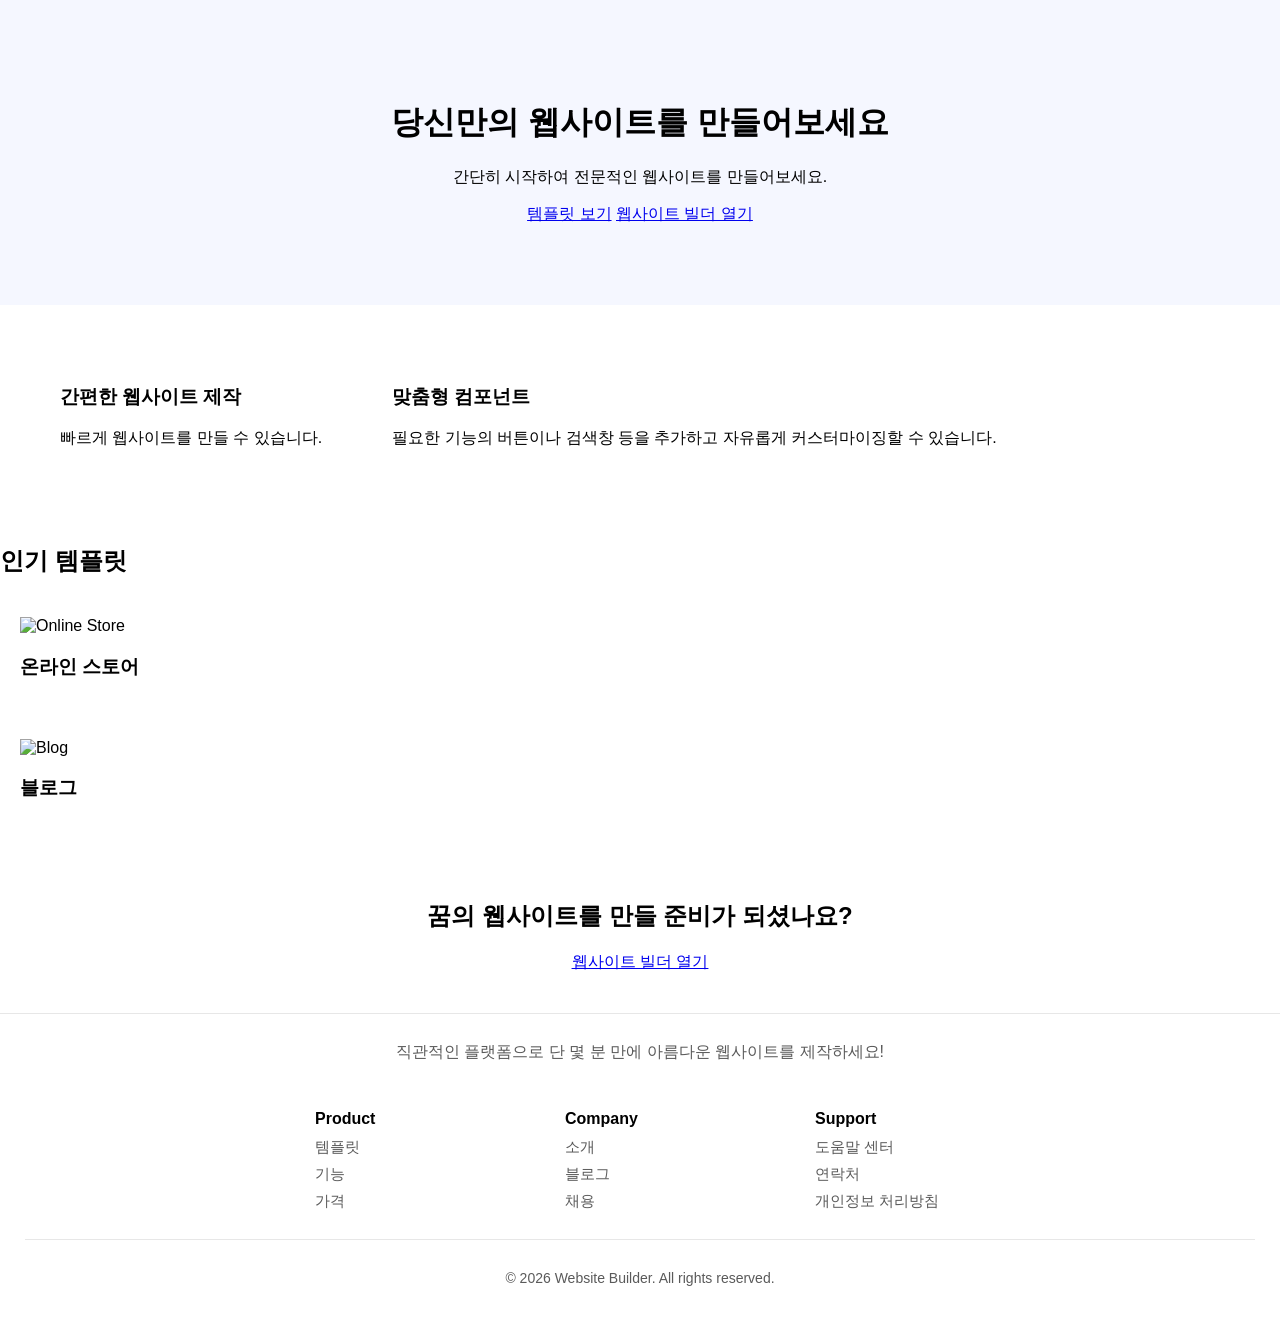
==== index.html @ 7fb0e92f "Update: Footer(html, css)" ====
<!DOCTYPE html>
<html lang="ko">
<head>
    <meta charset="UTF-8">
    <meta name="viewport" content="width=device-width, initial-scale=1.0">
    <title>Website Builder</title>
    <link rel="stylesheet" href="css/style.css">
</head>

<body>
    <header>
        <h1 class="title">당신만의 웹사이트를 만들어보세요</h1> 
        <p>간단히 시작하여 전문적인 웹사이트를 만들어보세요.</p>
    
        <a href="templates.html">템플릿 보기</a>
        <a href="builder.html">웹사이트 빌더 열기</a>
    </header>

    <section class="features">

        <div class="feature">
            <h3>간편한 웹사이트 제작</h3>
            <p>빠르게 웹사이트를 만들 수 있습니다.</p>
        </div>

        <div class="feature">
            <h3>맞춤형 컴포넌트</h3>
            <p>필요한 기능의 버튼이나 검색창 등을 추가하고 자유롭게 커스터마이징할 수 있습니다.</p>
        </div>

    </section>

    <section class="templates">
        <h2>인기 템플릿</h2>

        <div class="template">
            <img src="images/store.jpg" alt="Online Store">
            <h3>온라인 스토어</h3>
        </div>

        <div class="template">
            <img src="images/blog.jpg" alt="Blog">
            <h3>블로그</h3>
        </div>

    </section>
  
    <section class="call-to-action">
        <h2>꿈의 웹사이트를 만들 준비가 되셨나요?</h2>
        <p></p>
        <a href="builder.html" class="btn">웹사이트 빌더 열기</a>
    </section>

    <hr class="footer-separator">
    <footer class="footer">
        <p class="footer-text">직관적인 플랫폼으로 단 몇 분 만에 아름다운 웹사이트를 제작하세요!</p> 
        
        <div class="footer-columns">
            <section class="footer-info">
                <h3 class="footer-title">Product</h3>
                <ul class="footer-list">
                    <li><a href="#">템플릿</a></li>
                    <li><a href="#">기능</a></li>
                    <li><a href="#">가격</a></li>
                </ul>
            </section>

            <section class="footer-info">
                <h3 class="footer-title">Company</h3>
                <ul class="footer-list">
                    <li><a href="#">소개</a></li>
                    <li><a href="#">블로그</a></li>
                    <li><a href="#">채용</a></li>
                </ul>
            </section>

            <section class="footer-info">
                <h3 class="footer-title">Support</h3>
                <ul class="footer-list">
                    <li><a href="#">도움말 센터</a></li>
                    <li><a href="#">연락처</a></li>
                    <li><a href="#">개인정보 처리방침</a></li>
                </ul>
            </section>
        </div>

        <hr>
        <p class="footer-logo">&copy; 2026 Website Builder. All rights reserved.</p>
    </footer>

</body>

</html>
---- css/style.css ----
body{
    font-family: Arial, Helvetica, sans-serif;
    margin: 0;
}

header{
    text-align: center;
    padding: 80px;
    background: #f5f7ff;
}

.features{
    display: flex;
    gap: 30px;
    padding: 40px;
}

.feature{
    background: white;
    padding: 20px;
    border-radius: 10px;
}

.temlates{
    display: flex;
    gap: 20px;
}

.template{
    background: white;
    padding: 20px;
    border-radius: 10px;
}

.call-to-action{
    text-align: center;
    padding: 40px;
}

/* Footer */
.footer-separator {
    border: 0;
    border-top: 1px solid #e7e7e7;
    margin: 0;
    width: 100%;
}
.footer {
    background-color: white;
    padding: 25px;
    color: #5a5a5a;
    text-align: center;
    font-family: Arial, Helvetica, sans-serif;
}
.footer-text {
    max-width: 800px;
    margin: 0 auto 30px auto;
    line-height: 1.6; /*읽기 쉽게 할 수 있도록 */
    font-size: 16px;
}
.footer-columns {
    display: flex;
    flex-wrap: wrap;
    justify-content: center;
    gap: 100px;
    text-align: left;
}
.footer-info {
    min-width: 150px;
}
@media (max-width: 768px) {
    .footer-columns {
        justify-content: flex-start;
    }
}
.footer-title {
    color:black;
    margin-bottom: 10px;
    font-size: 16px;
}
.footer-list {
    list-style: none;
    padding: 0;
    margin: 0;
}
.footer-list li {
    margin-bottom: 8px;
}
.footer-list a {
    display: block;
    font-size: 15px;
    text-decoration: none;
    color: #5a5a5a;
    transition: 0.2s;
}
.footer-list a:hover {
    color: #847df9;
}
.footer-logo {
    text-align: center;
    margin-top: 30px;
    font-size: 14px;
}
.footer hr {
    border: 0;
    border-top: 1px solid #e7e7e7;
    margin: 20px 0 10px 0;
}
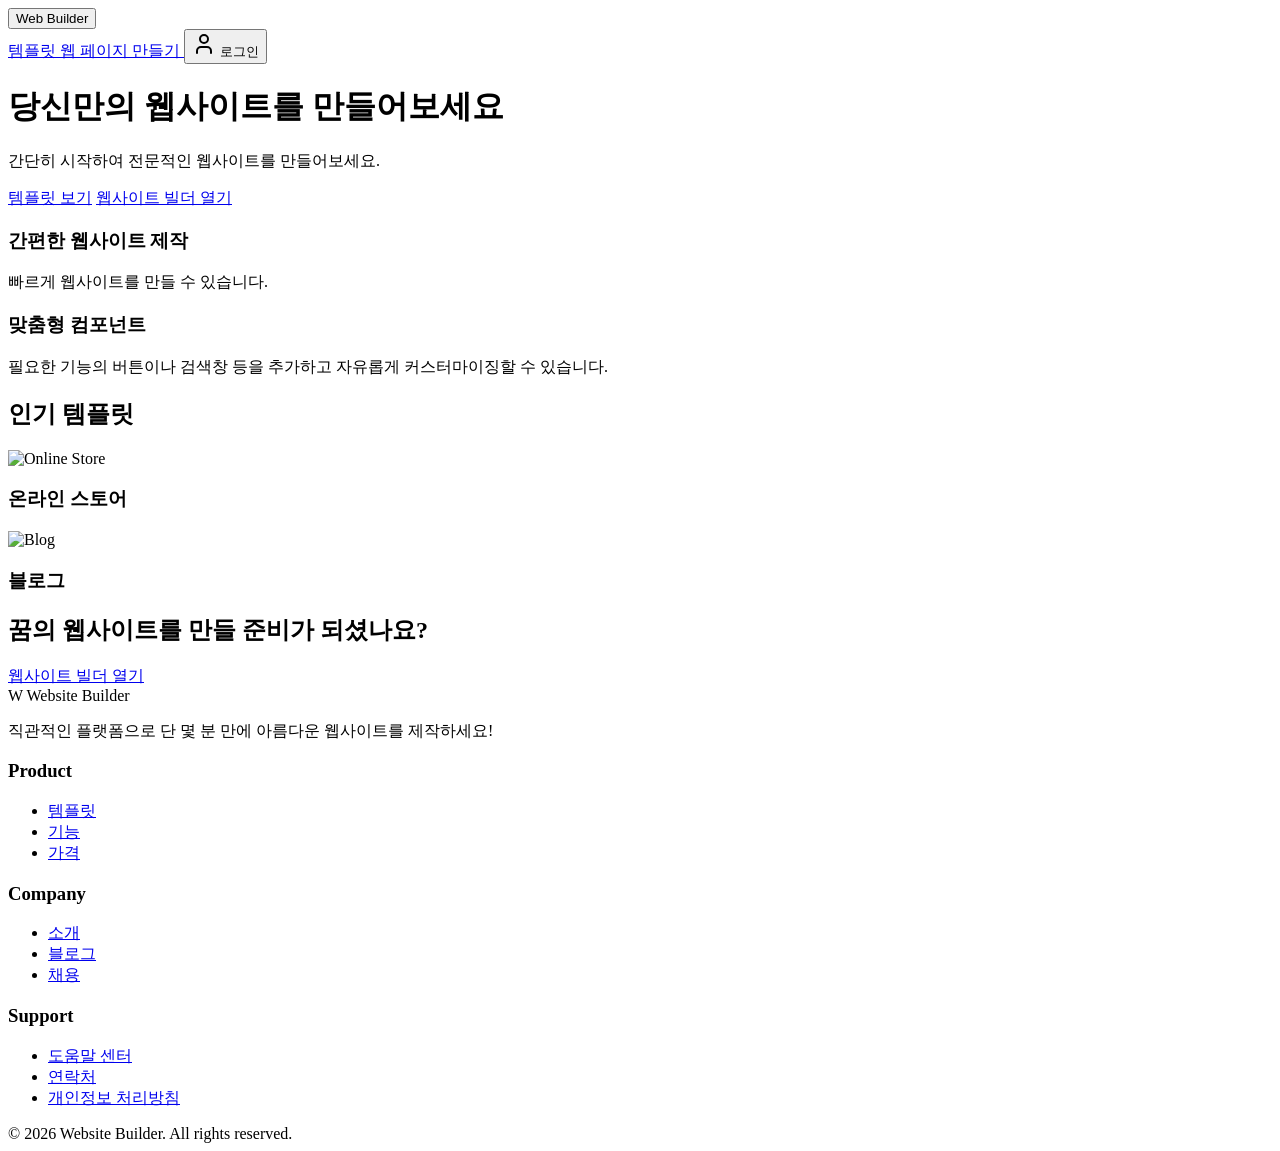
==== commit ecdfc227: "Refactor: convert CSS to Tailwind(WIP)" ====
--- a/index.html
+++ b/index.html
@@ -4,88 +4,144 @@
     <meta charset="UTF-8">
     <meta name="viewport" content="width=device-width, initial-scale=1.0">
     <title>Website Builder</title>
-    <link rel="stylesheet" href="css/style.css">
+    <script src="https://cdn.tailwindcss.com"></script>
 </head>
 
-<body>
-    <header>
-        <h1 class="title">당신만의 웹사이트를 만들어보세요</h1> 
-        <p>간단히 시작하여 전문적인 웹사이트를 만들어보세요.</p>
-    
-        <a href="templates.html">템플릿 보기</a>
-        <a href="builder.html">웹사이트 빌더 열기</a>
-    </header>
+<body class="font-sans m-0">
+    <!-- Fixed Navigation Bar -->
+    <nav class="fixed top-0 left-0 right-0 bg-white shadow-md z-45">
+        <div class="flex justify-between items-center px-20 py-4">
+            <!-- Left: Web Builder Button -->
+            <button class="text-xl font-semibold bg-gradient-to-r from-indigo-600 to-purple-600 bg-clip-text text-transparent font-bold hover:scale-105 transition-transform duration-200 hover:cursor-pointer">
+                Web Builder
+            </button>
 
-    <section class="features">
+            <!-- Right: Navigation Buttons -->
+            <div class="flex gap-6 items-center">
+                <!-- 템플릿 Button -->
+                <a href="templates.html" class="text-indigo-500 font-normal hover:text-indigo-700 transition-colors duration-200 hover:cursor-pointer">
+                    템플릿
+                </a>
 
-        <div class="feature">
+                <!-- 웹 페이지 만들기 Button -->
+                <a href="builder.html" class="text-slate-600 font-normal hover:text-slate-800 transition-colors duration-200 hover:cursor-pointer">
+                    웹 페이지 만들기
+                </a>
+
+                <!-- 로그인 Button with Icon -->
+                <button class="flex items-center gap-2 px-4 py-2 text-sm font-medium text-slate-600 hover:text-slate-900 transition-colors border border-slate-200 rounded-lg hover:border-slate-300 hover:cursor-pointer">
+                    <!-- Login Icon -->
+                    <svg xmlns="http://www.w3.org/2000/svg" width="24" height="24" viewBox="0 0 24 24" fill="none" stroke="currentColor" stroke-width="2" stroke-linecap="round" stroke-linejoin="round" class="w-4 h-4">
+                        <path d="M19 21v-2a4 4 0 0 0-4-4H9a4 4 0 0 0-4 4v2"></path>
+                        <circle cx="12" cy="7" r="4"></circle>
+                    </svg>
+                    <span>로그인</span>
+                </button>
+            </div>
+        </div>
+    </nav>
+
+    <!-- Add padding to body to account for fixed navbar -->
+    <div class="pt-20">
+        <header class="text-center py-20 bg-blue-50">
+            <h1 class="title">당신만의 웹사이트를 만들어보세요</h1> 
+            <p>간단히 시작하여 전문적인 웹사이트를 만들어보세요.</p>
+        
+            <a href="templates.html">템플릿 보기</a>
+            <a href="builder.html">웹사이트 빌더 열기</a>
+        </header>
+
+    <section class="features flex gap-8 p-10">
+
+        <div class="feature bg-white p-5 rounded-lg">
             <h3>간편한 웹사이트 제작</h3>
             <p>빠르게 웹사이트를 만들 수 있습니다.</p>
         </div>
 
-        <div class="feature">
+        <div class="feature bg-white p-5 rounded-lg">
             <h3>맞춤형 컴포넌트</h3>
             <p>필요한 기능의 버튼이나 검색창 등을 추가하고 자유롭게 커스터마이징할 수 있습니다.</p>
         </div>
 
     </section>
 
-    <section class="templates">
+    <section class="templates flex gap-5">
         <h2>인기 템플릿</h2>
 
-        <div class="template">
+        <div class="template bg-white p-5 rounded-lg">
             <img src="images/store.jpg" alt="Online Store">
             <h3>온라인 스토어</h3>
         </div>
 
-        <div class="template">
+        <div class="template bg-white p-5 rounded-lg">
             <img src="images/blog.jpg" alt="Blog">
             <h3>블로그</h3>
         </div>
 
     </section>
-  
-    <section class="call-to-action">
+
+    <section class="call-to-action text-center p-10">
         <h2>꿈의 웹사이트를 만들 준비가 되셨나요?</h2>
         <p></p>
-        <a href="builder.html" class="btn">웹사이트 빌더 열기</a>
+        <a href="builder.html" class="btn bg-blue-500 text-white px-4 py-2 rounded">웹사이트 빌더 열기</a>
     </section>
+    </div>
 
-    <hr class="footer-separator">
-    <footer class="footer">
-        <p class="footer-text">직관적인 플랫폼으로 단 몇 분 만에 아름다운 웹사이트를 제작하세요!</p> 
-        
-        <div class="footer-columns">
-            <section class="footer-info">
-                <h3 class="footer-title">Product</h3>
-                <ul class="footer-list">
-                    <li><a href="#">템플릿</a></li>
-                    <li><a href="#">기능</a></li>
-                    <li><a href="#">가격</a></li>
-                </ul>
-            </section>
+    <footer class="bg-white border-t border-slate-200 mt-12">
+        <div class="max-w-7xl mx-auto px-4 sm:px-6 lg:px-6 py-8">
+            
+            <!-- Columns -->
+            <div class="grid grid-cols-1 md:grid-cols-4 gap-6">
 
-            <section class="footer-info">
-                <h3 class="footer-title">Company</h3>
-                <ul class="footer-list">
-                    <li><a href="#">소개</a></li>
-                    <li><a href="#">블로그</a></li>
-                    <li><a href="#">채용</a></li>
-                </ul>
-            </section>
+                <!-- Discription -->
+                <section>
+                    <div class="flex items-center gap-2 mb-4">
+                        <span class="text-white w-8 h-8 bg-gradient-to-br from-indigo-500 to-purple-500 rounded-lg flex items-center justify-center">W</span>
+                        <span class="font-semibold bg-gradient-to-r from-indigo-600 to-purple-600 bg-clip-text text-transparent">
+                            Website Builder
+                        </span>
+                    </div>
+                    <p class="text-sm text-slate-600">
+                        직관적인 플랫폼으로 단 몇 분 만에 아름다운 웹사이트를 제작하세요!
+                    </p>
+                </section>
 
-            <section class="footer-info">
-                <h3 class="footer-title">Support</h3>
-                <ul class="footer-list">
-                    <li><a href="#">도움말 센터</a></li>
-                    <li><a href="#">연락처</a></li>
-                    <li><a href="#">개인정보 처리방침</a></li>
-                </ul>
-            </section>
+                <!-- Product section -->
+                <section>
+                    <h3 class="font-semibold text-slate-900 mb-4">Product</h3>
+                    <ul class="space-y-2 text-sm text-slate-600">
+                        <li><a href="#" class="transition-colors duration-200 hover:text-indigo-600">템플릿</a></li>
+                        <li><a href="#" class="transition-colors duration-200 hover:text-indigo-600">기능</a></li>
+                        <li><a href="#" class="transition-colors duration-200 hover:text-indigo-600">가격</a></li>
+                    </ul>
+                </section>
+
+                <!-- Company section -->
+                <section>
+                    <h3 class="font-semibold text-slate-900 mb-4">Company</h3>
+                    <ul class="space-y-2 text-sm text-slate-600">
+                        <li><a href="#" class="transition-colors duration-200 hover:text-indigo-600">소개</a></li>
+                        <li><a href="#" class="transition-colors duration-200 hover:text-indigo-600">블로그</a></li>
+                        <li><a href="#" class="transition-colors duration-200 hover:text-indigo-600">채용</a></li>
+                    </ul>
+                </section>
+
+                <!-- Support section -->
+                <section>
+                    <h3 class="font-semibold text-slate-900 mb-4">Support</h3>
+                    <ul class="space-y-2 text-sm text-slate-600">
+                        <li><a href="#" class="transition-colors duration-200 hover:text-indigo-600">도움말 센터</a></li>
+                        <li><a href="#" class="transition-colors duration-200 hover:text-indigo-600">연락처</a></li>
+                        <li><a href="#" class="transition-colors duration-200 hover:text-indigo-600">개인정보 처리방침</a></li>
+                    </ul>
+                </section>
+            </div>
+
+            <!-- Footer Copyright -->
+            <div class="border-t border-slate-200 mt-8 pt-8 text-center text-sm text-slate-600">
+                © 2026 Website Builder. All rights reserved.
+            </div>
         </div>
-
-        <hr>
-        <p class="footer-logo">&copy; 2026 Website Builder. All rights reserved.</p>
     </footer>
 
 </body>
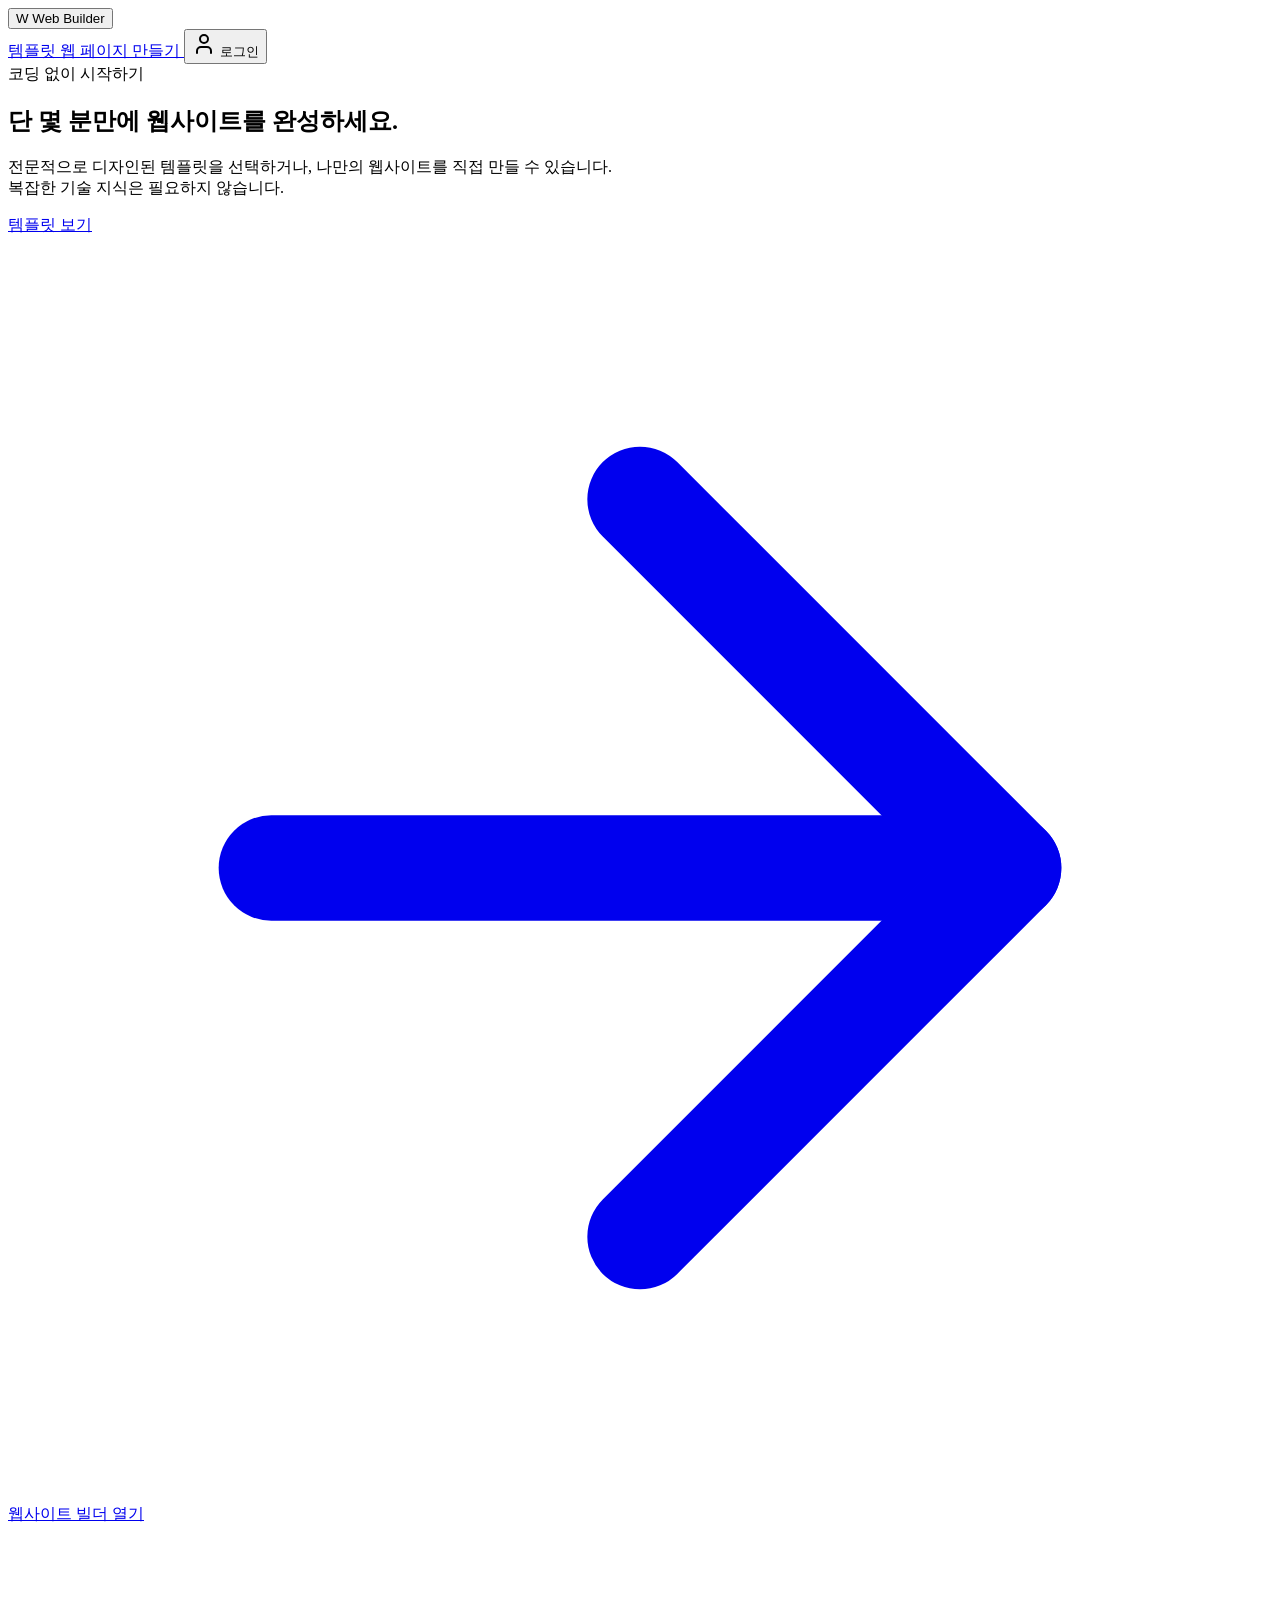
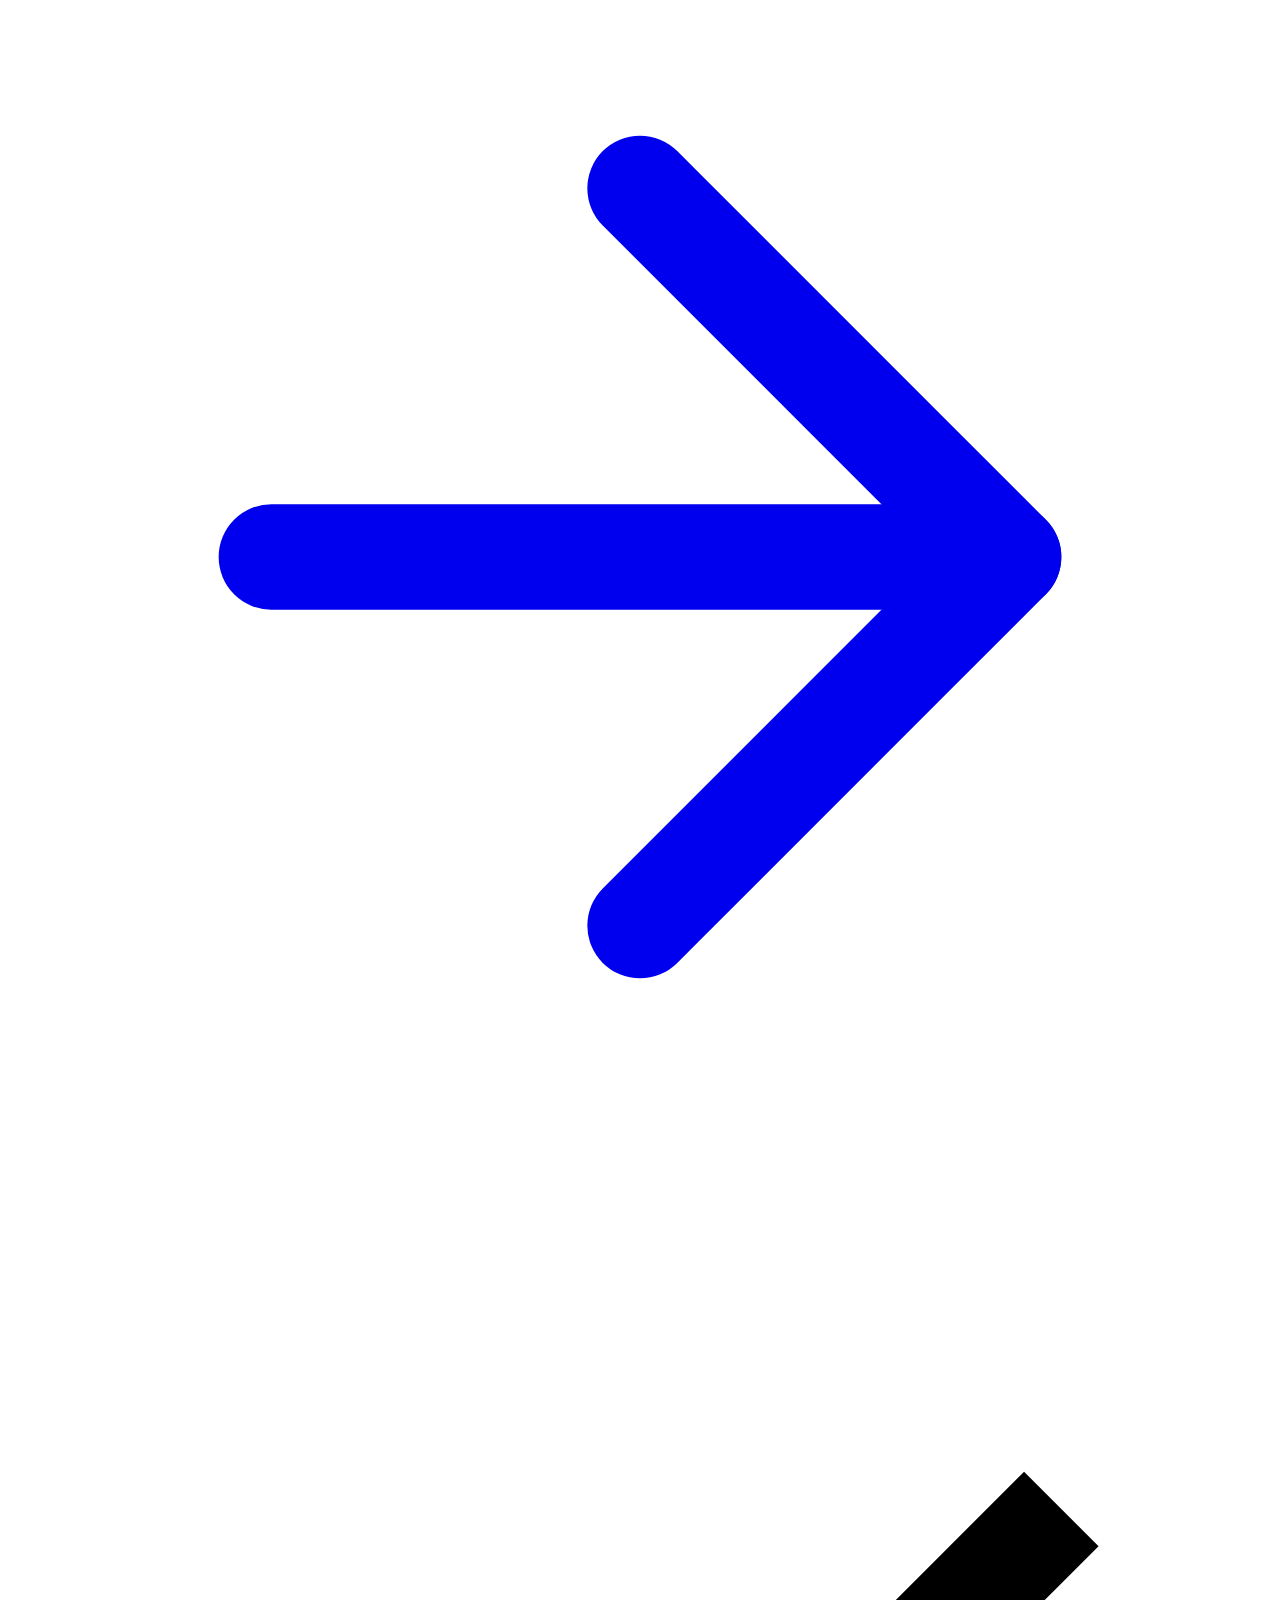
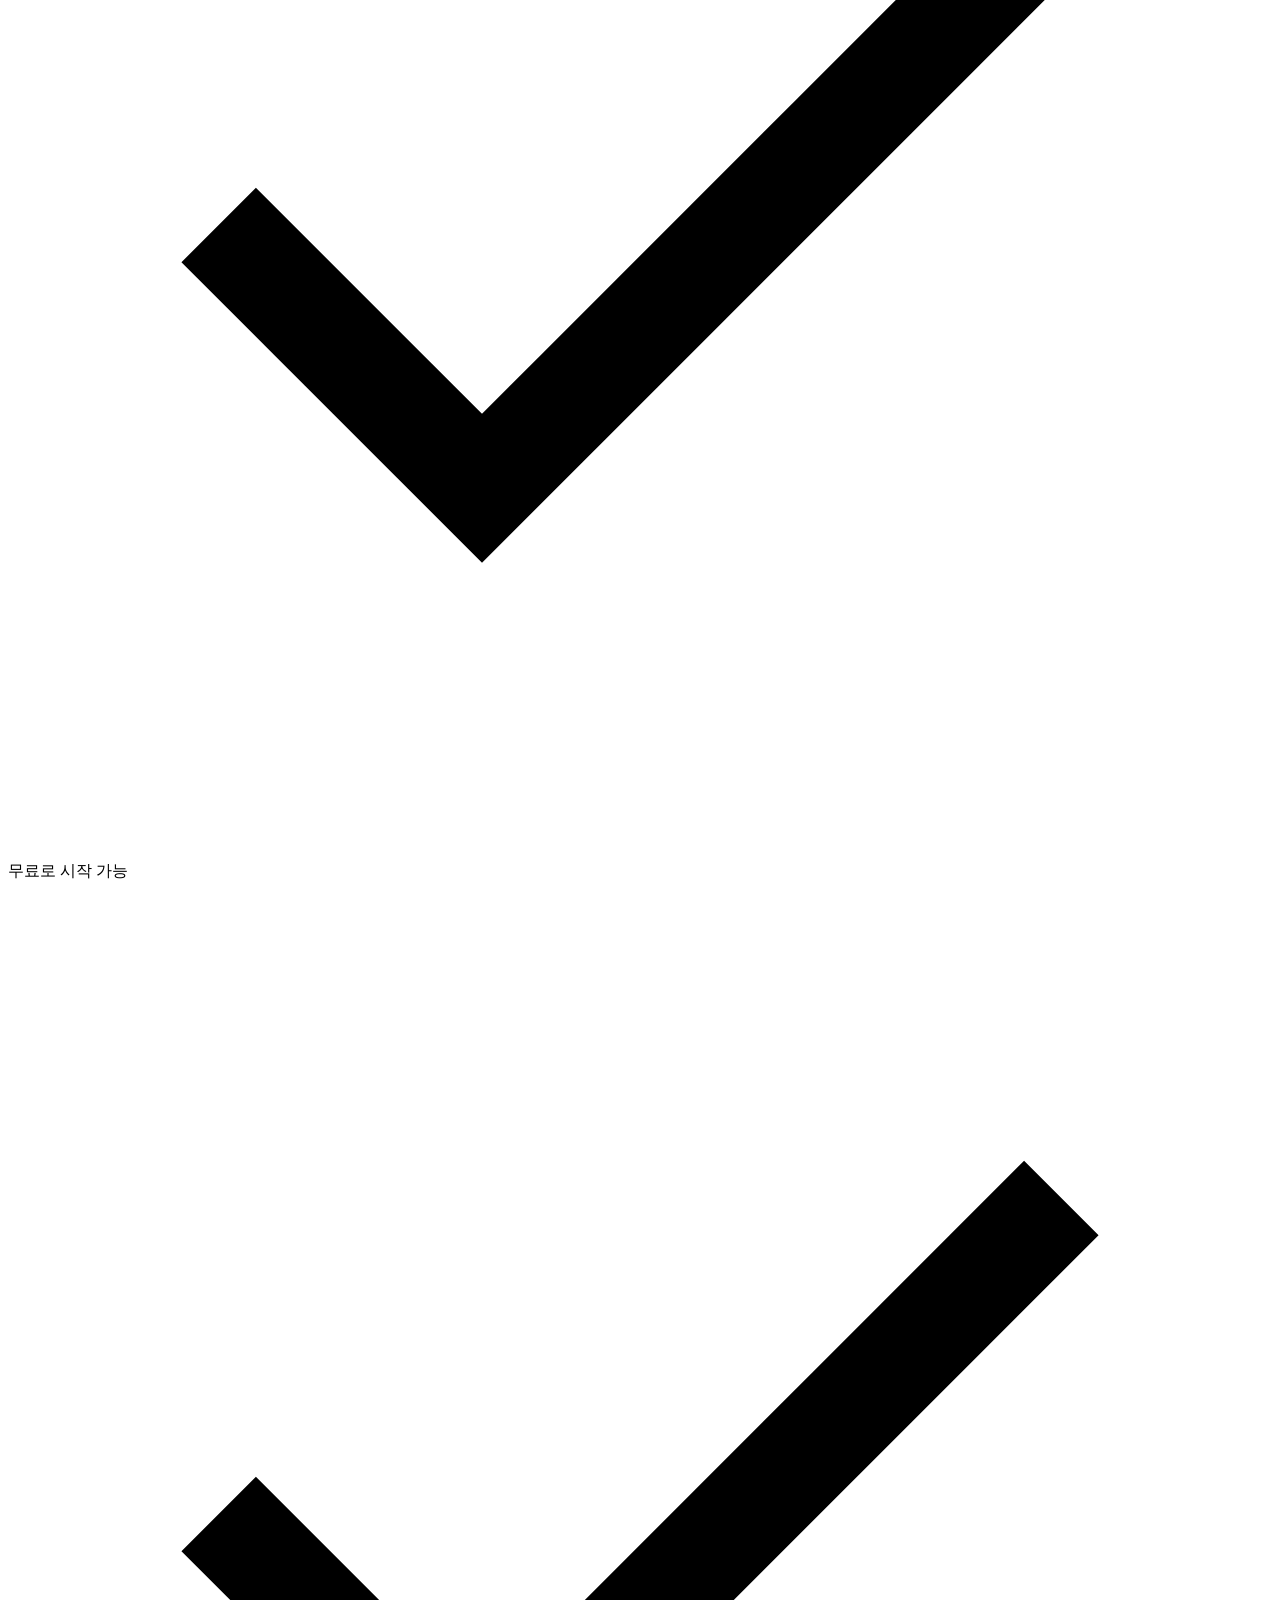
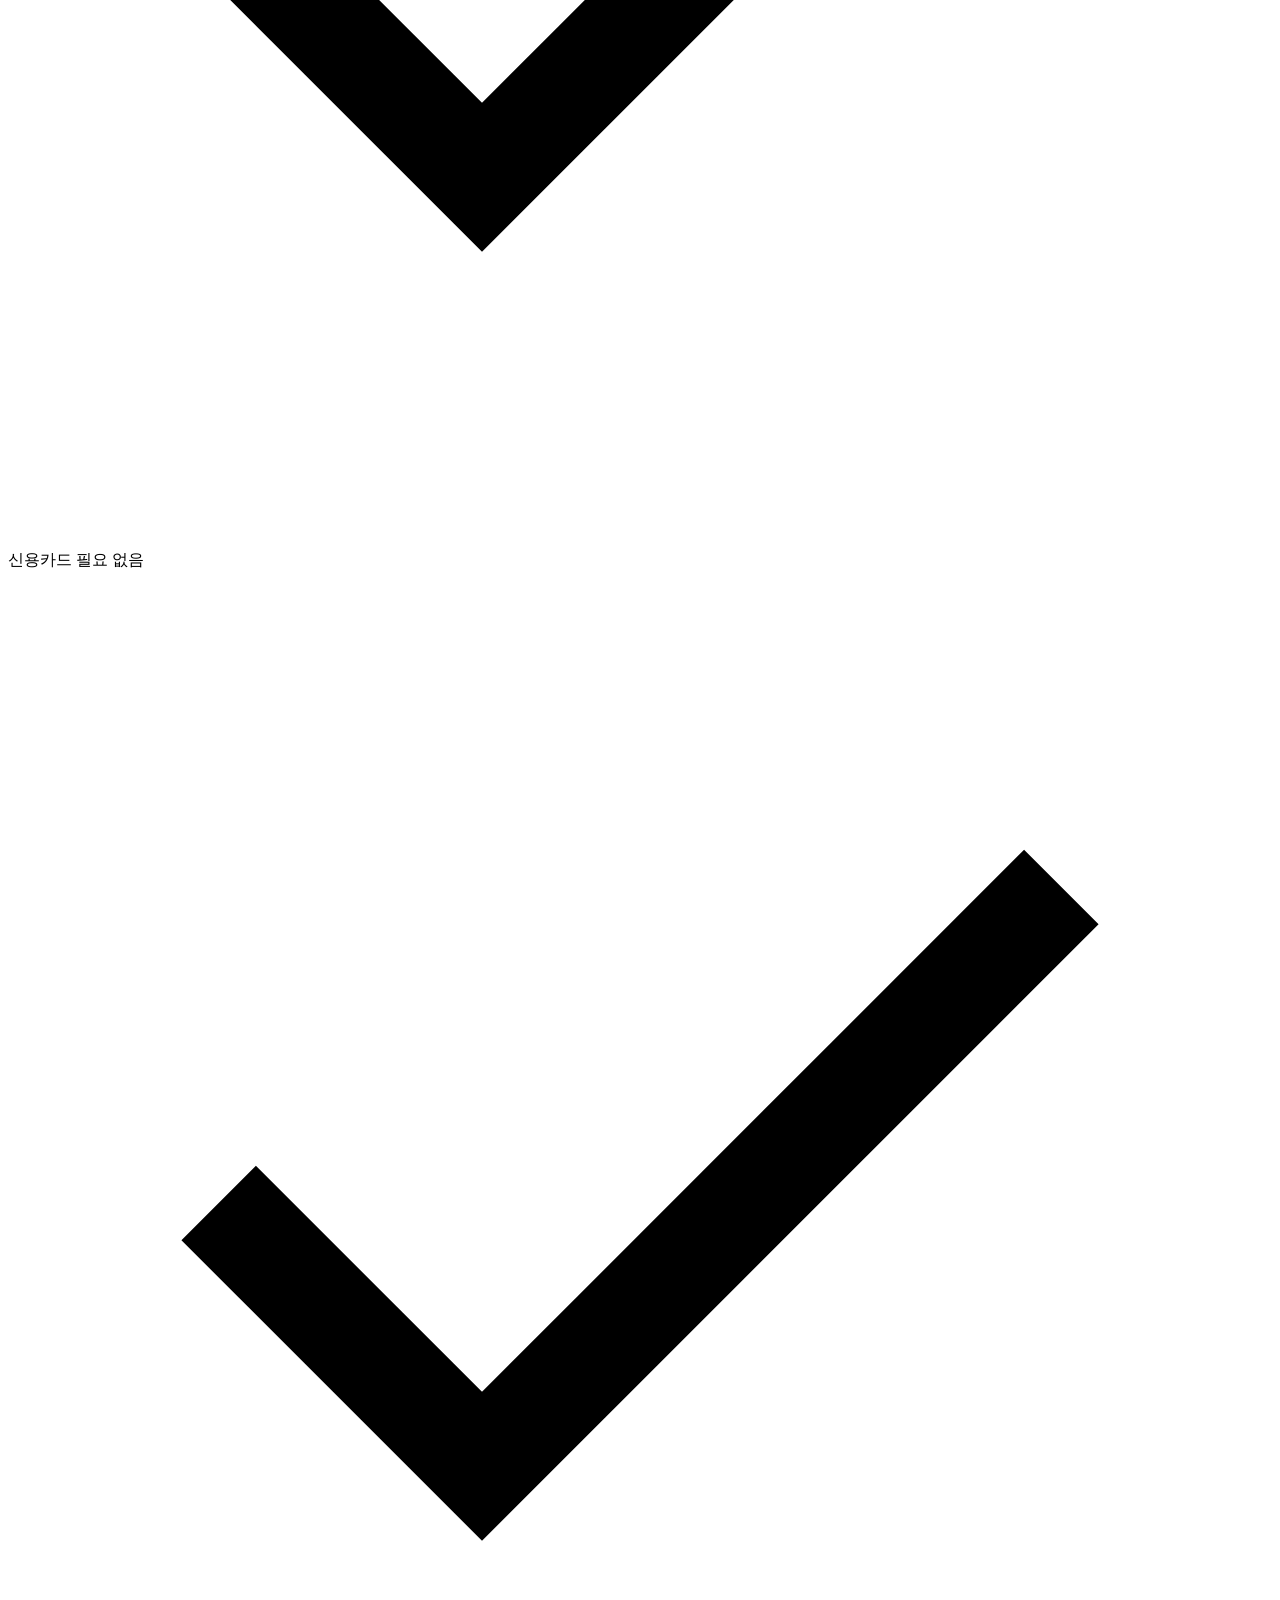
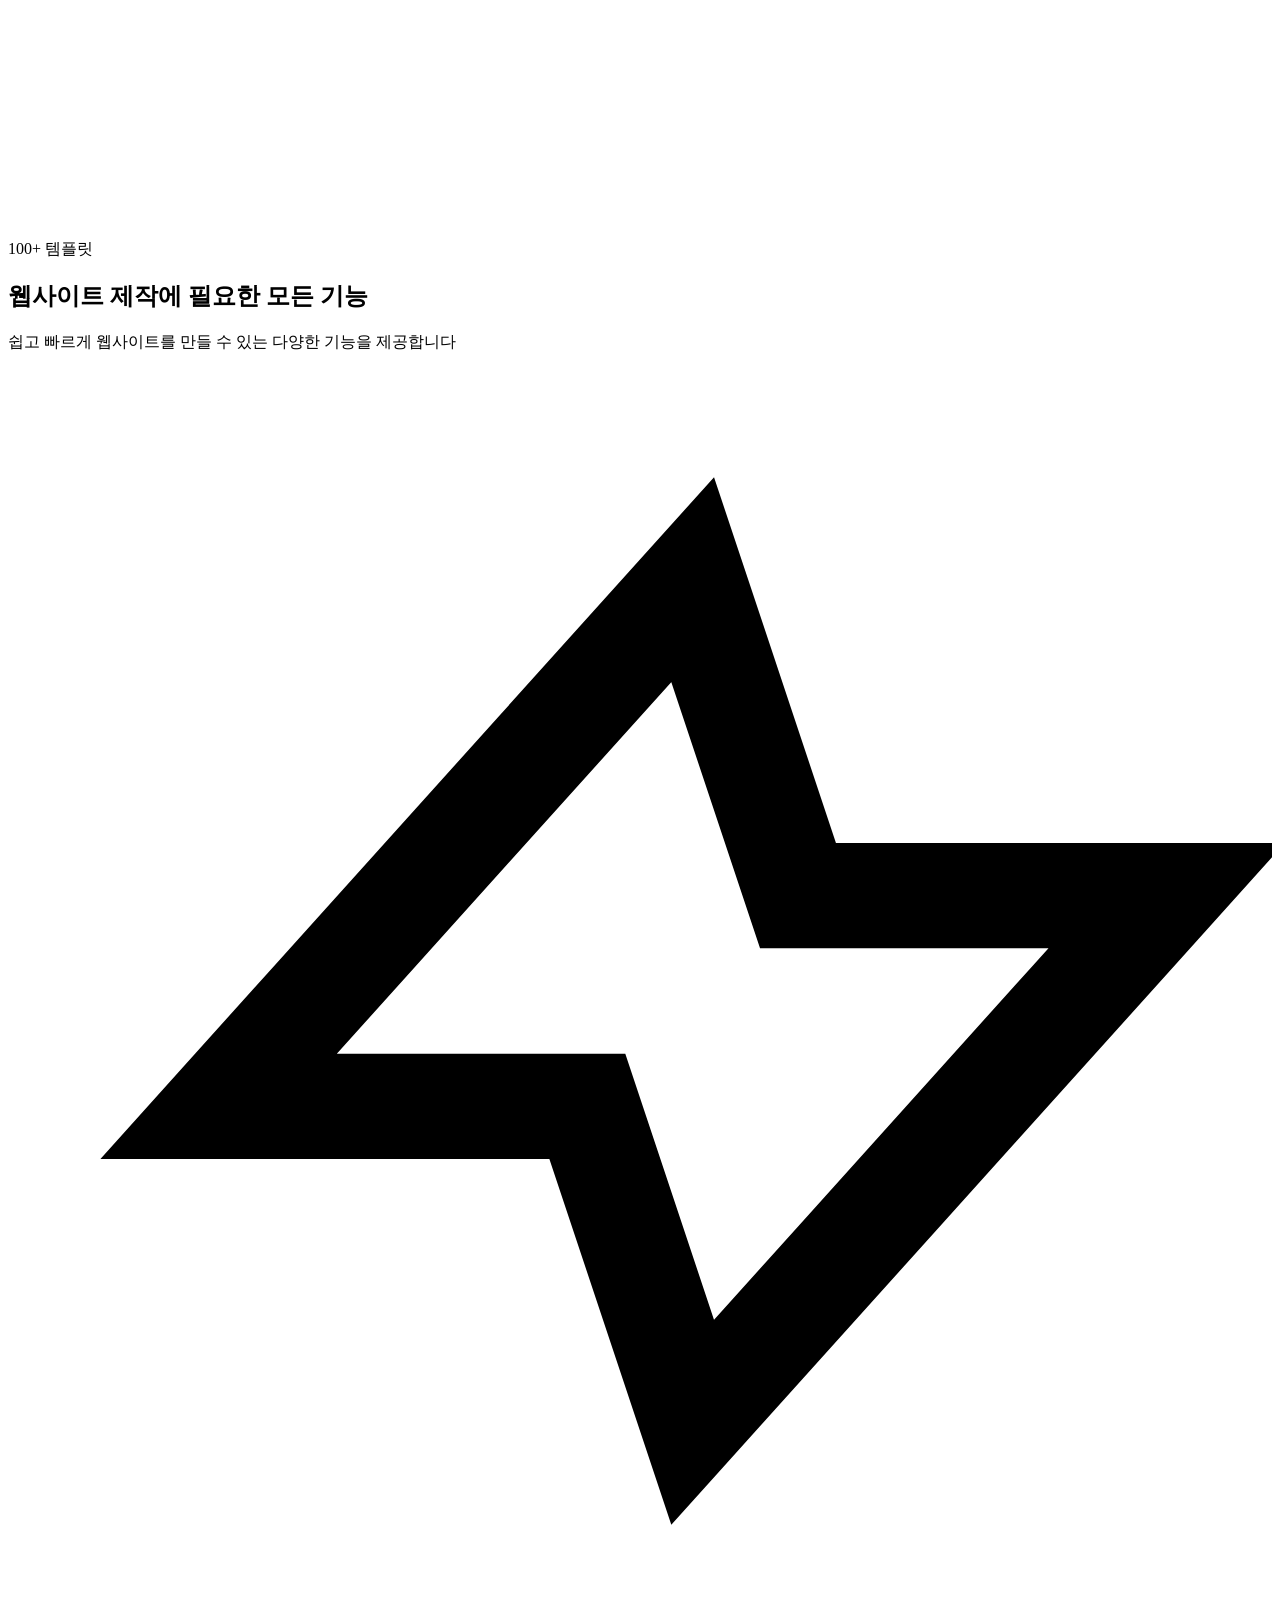
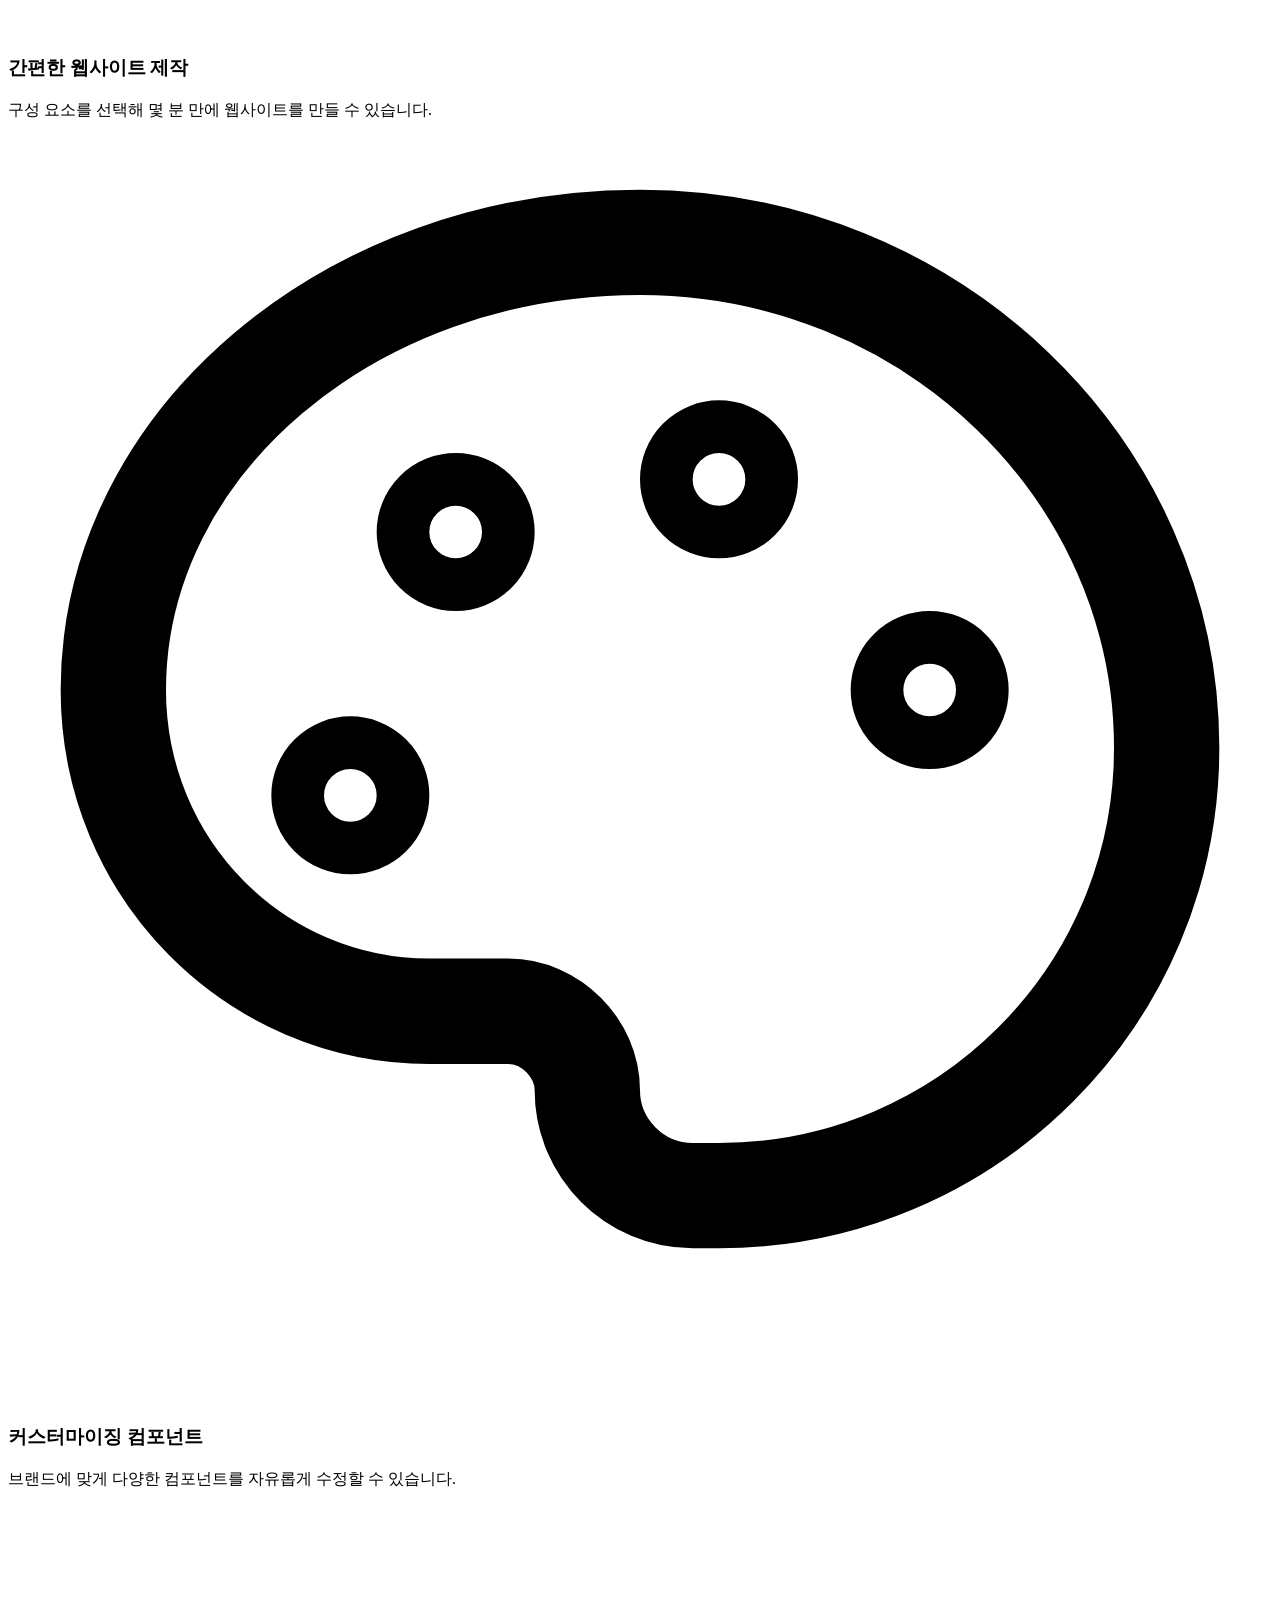
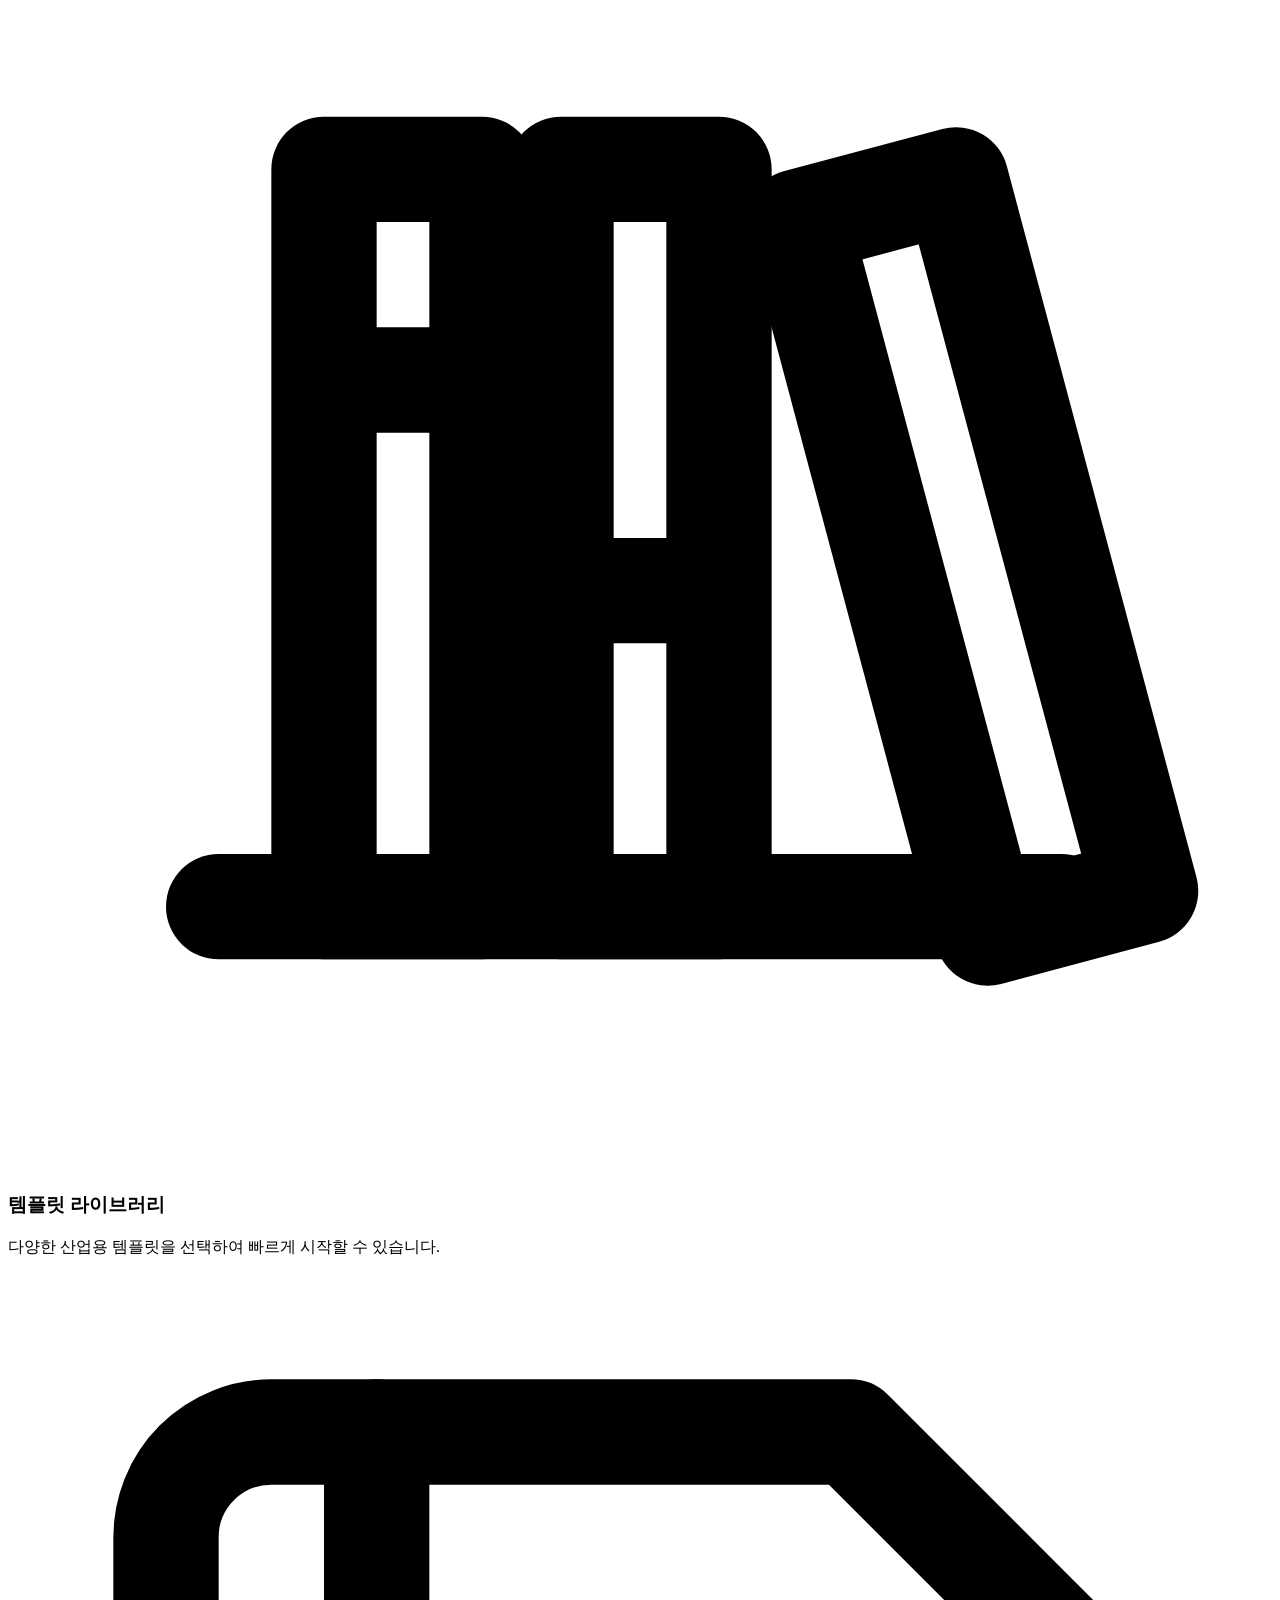
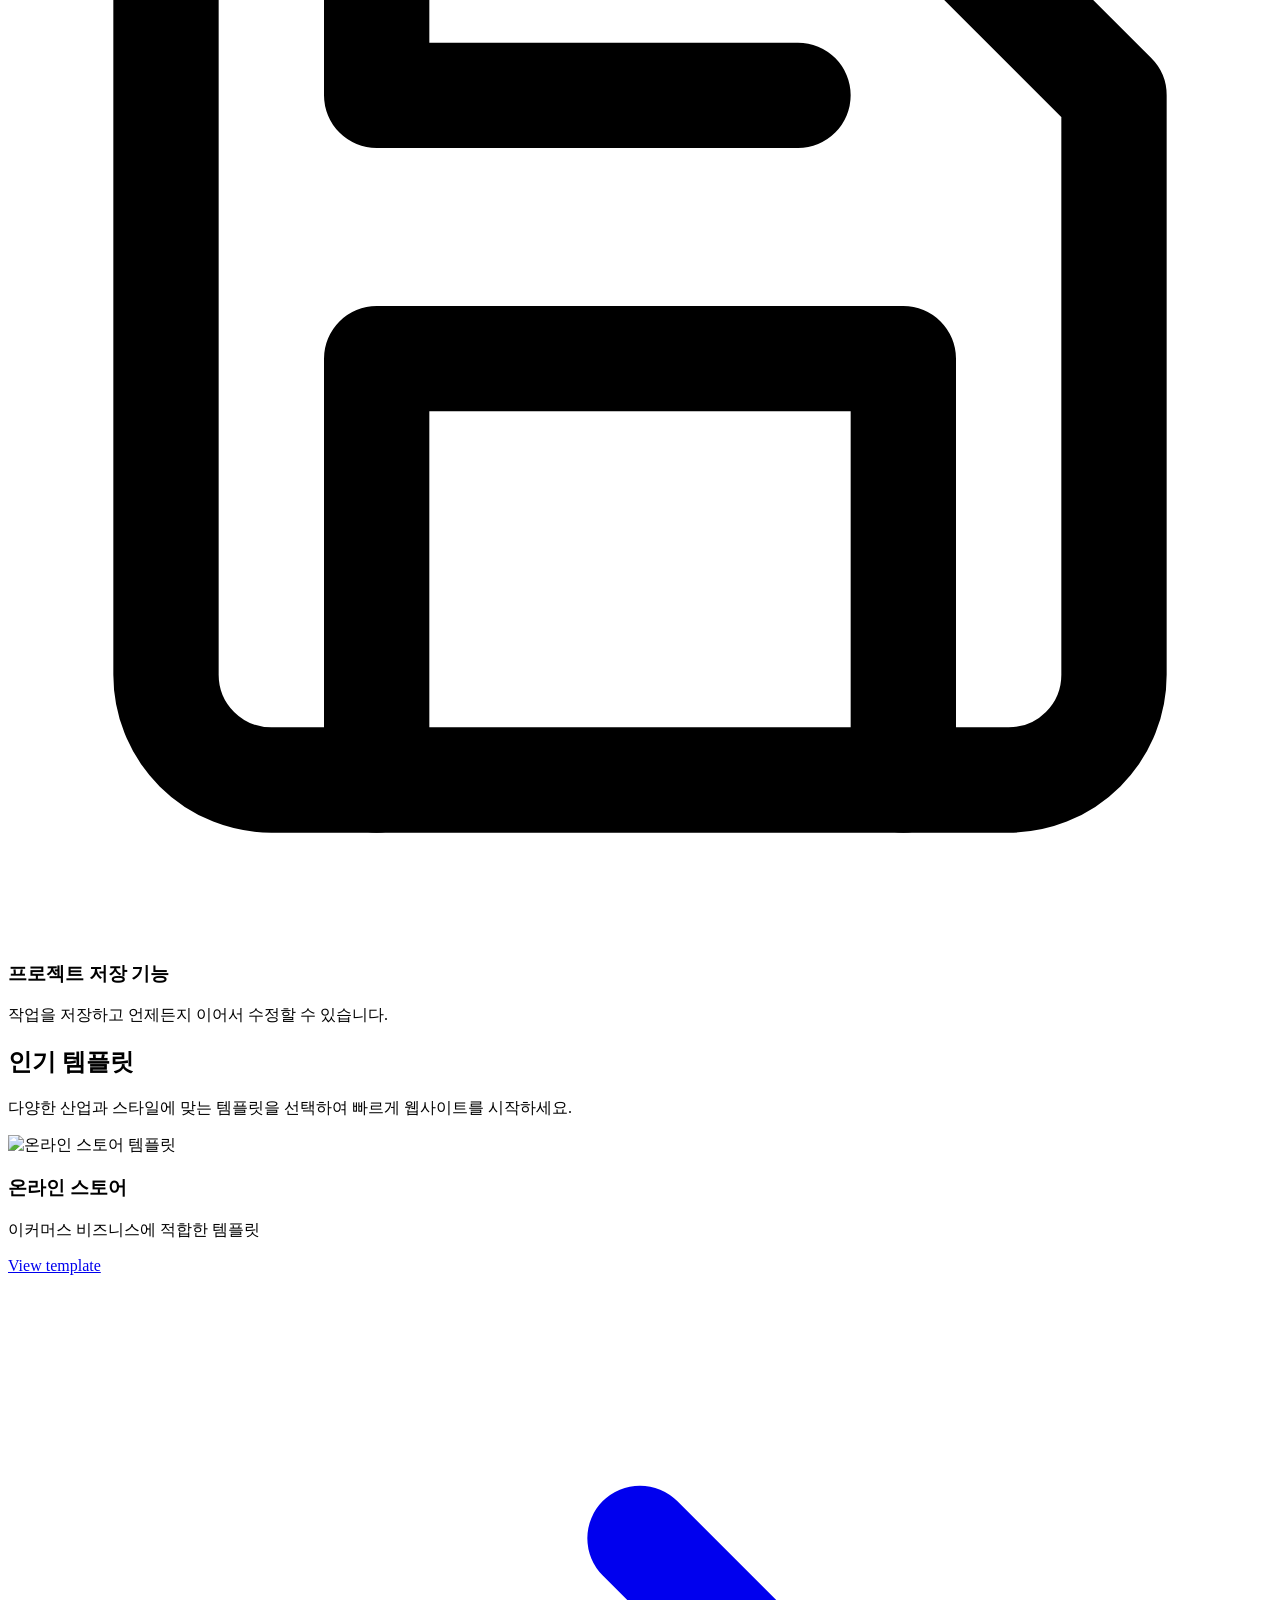
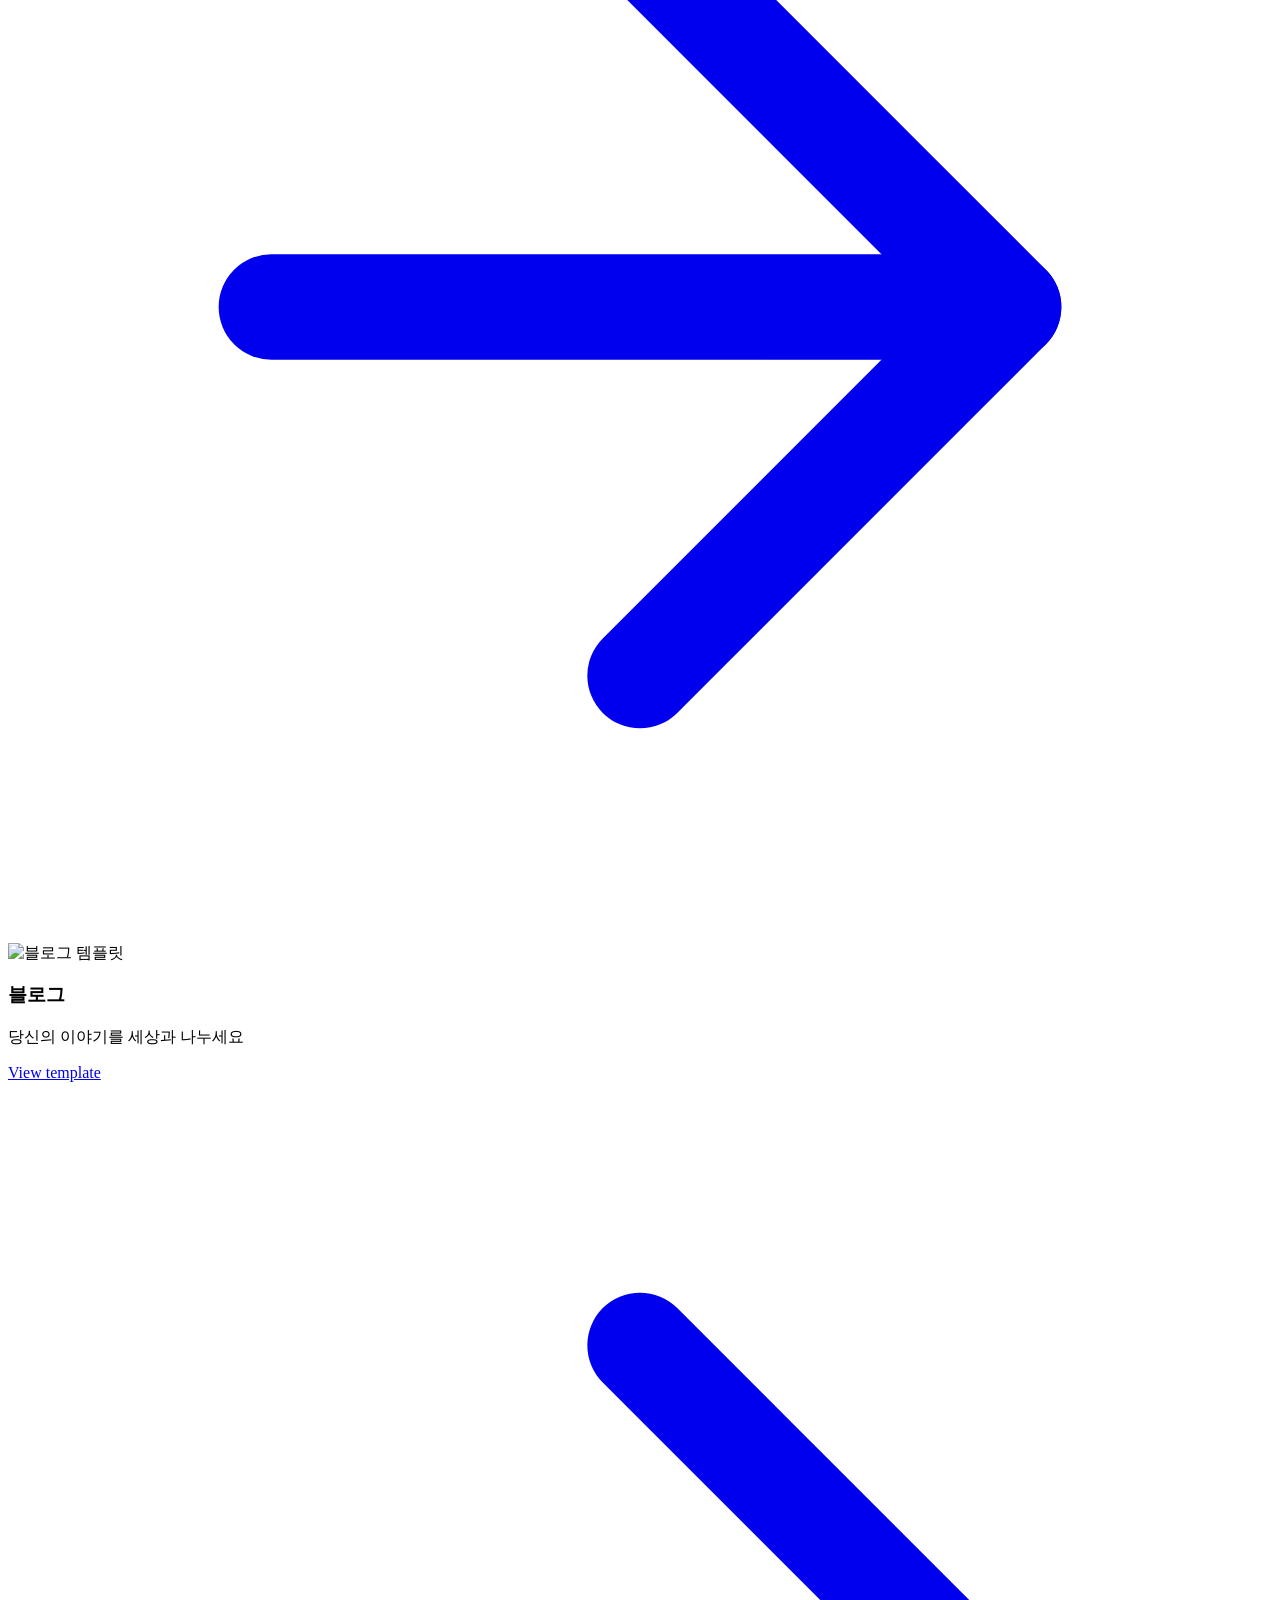
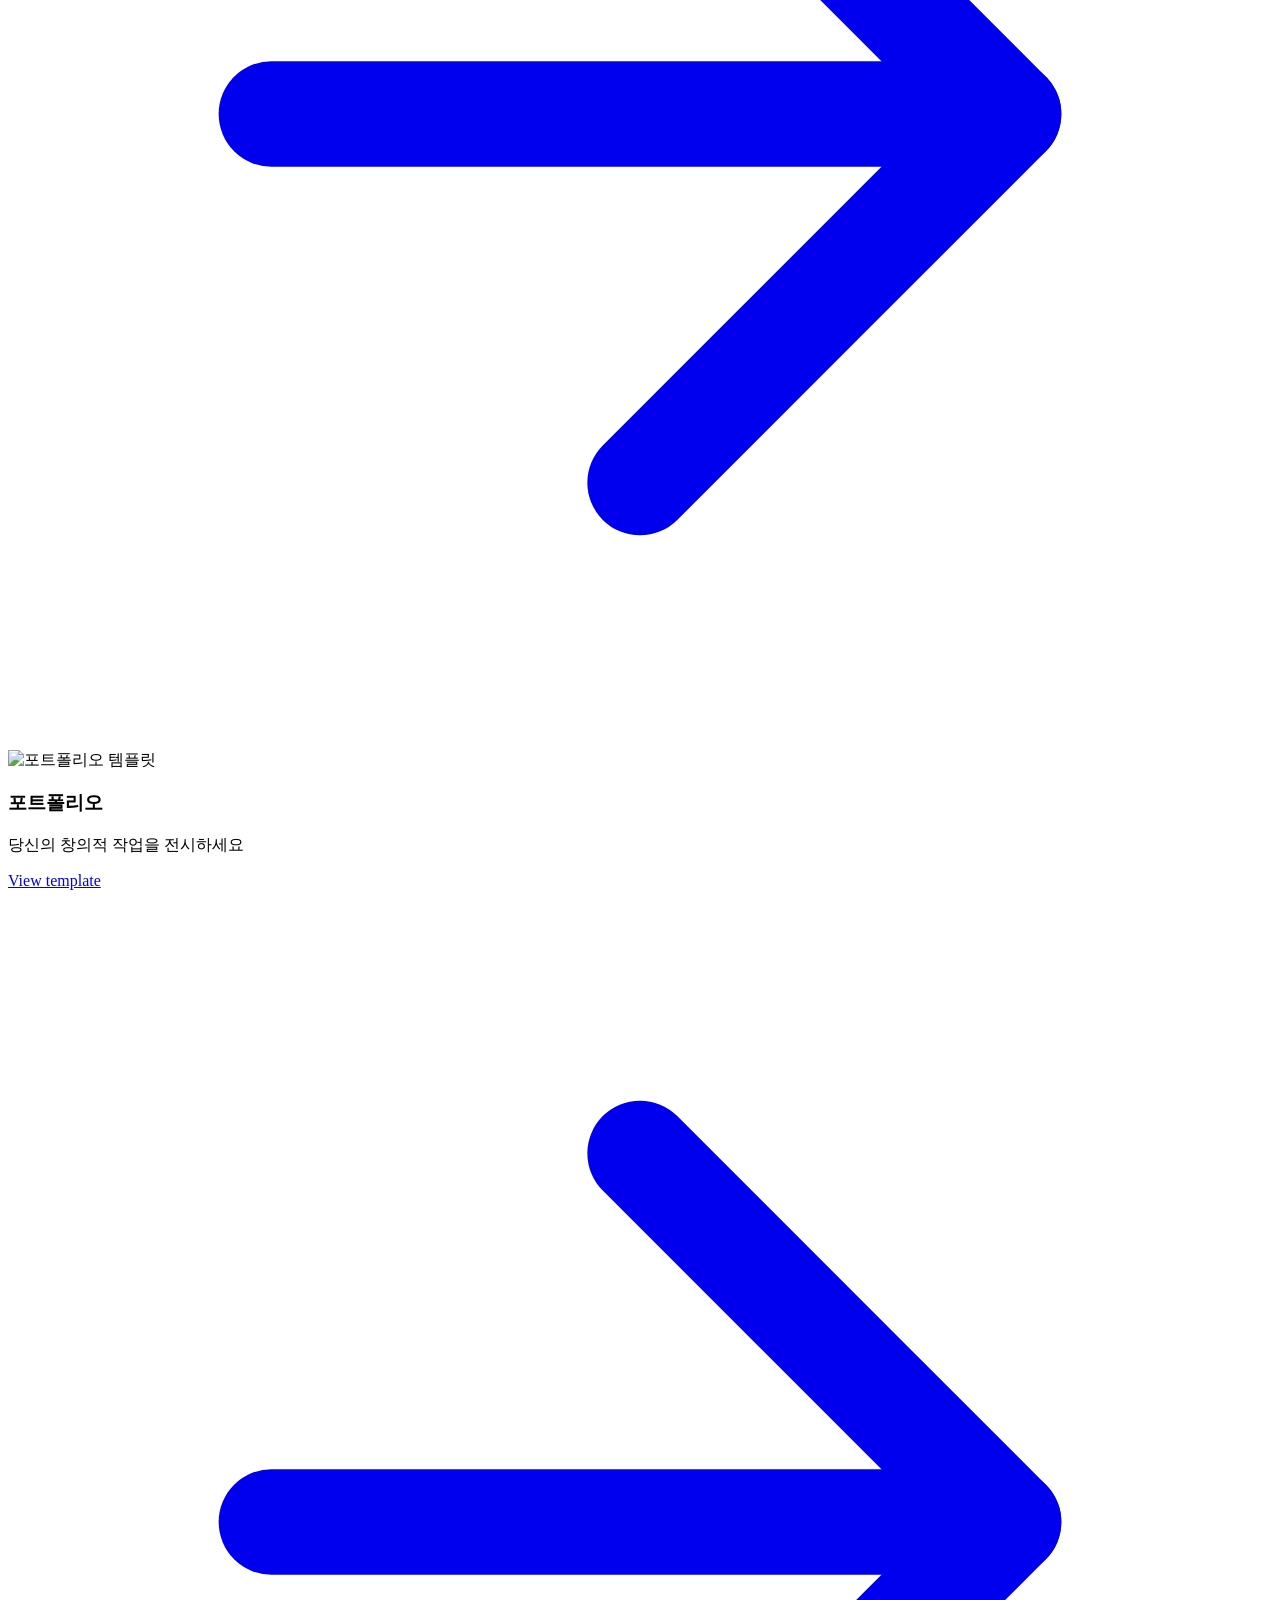
==== commit 77b93567: "Refactor: complete CSS to Tailwind conversion" ====
--- a/index.html
+++ b/index.html
@@ -9,11 +9,15 @@
 
 <body class="font-sans m-0">
     <!-- Fixed Navigation Bar -->
-    <nav class="fixed top-0 left-0 right-0 bg-white shadow-md z-45">
+    <nav class="fixed top-0 left-0 right-0 bg-white shadow-md z-40">
         <div class="flex justify-between items-center px-20 py-4">
             <!-- Left: Web Builder Button -->
-            <button class="text-xl font-semibold bg-gradient-to-r from-indigo-600 to-purple-600 bg-clip-text text-transparent font-bold hover:scale-105 transition-transform duration-200 hover:cursor-pointer">
-                Web Builder
+            <button class="flex items-center gap-2 hover:cursor-pointer group">
+                <!-- Icon -->
+                <span class="text-white text-sm w-8 h-8 bg-gradient-to-br from-indigo-500 to-purple-500 rounded-lg flex items-center justify-center transition-transform duration-200 group-hover:scale-110">W</span>
+
+                <!-- Text -->
+                <span class="text-xl font-semibold bg-gradient-to-r from-indigo-600 to-purple-600 bg-clip-text text-transparent">Web Builder</span>
             </button>
 
             <!-- Right: Navigation Buttons -->
@@ -40,53 +44,313 @@
             </div>
         </div>
     </nav>
-
-    <!-- Add padding to body to account for fixed navbar -->
-    <div class="pt-20">
-        <header class="text-center py-20 bg-blue-50">
-            <h1 class="title">당신만의 웹사이트를 만들어보세요</h1> 
-            <p>간단히 시작하여 전문적인 웹사이트를 만들어보세요.</p>
+    
+    <!-- Main Content -->
+    <section class="relative overflow-hidden">
+        <!-- Background -->
+         <div class="absolute inset-0 bg-gradient-to-br from-indigo-50 via-purple-50 to-pink-50 opacity-70"></div>
+         <div class="max-w-7xl mx-auto px-4 sm:px-6 lg:px-8 py-20 relative">
+            <div class="text-center max-w-3xl mx-auto">
+                <!-- Badge -->
+                <div class="inline-flex items-center gap-2 px-4 py-2 bg-white/60 backdrop-blur-sm border border-indigo-100 rounded-full mt-16 mb-8">
+                    <span class="w-2 h-2 bg-indigo-500 rounded-full animate-pulse"></span>
+                    <span class="text-sm font-medium text-indigo-700">코딩 없이 시작하기</span>
+                </div>
+                
+                <!-- Title -->
+                <h1 class="text-5xl md:text-6xl font-bold text-slate-900 mb-6 leading-relaxed flex flex-col gap-3">단 몇 분만에
+                    <span class="bg-gradient-to-r from-indigo-600 to-purple-600 bg-clip-text text-transparent">웹사이트를 완성하세요.</span>
+                </h1>
+
+                <!-- Description -->
+                <p class="text-xl text-slate-600 mb-10 leading-relaxed">전문적으로 디자인된 템플릿을 선택하거나, 나만의 웹사이트를 직접 만들 수 있습니다.<br>복잡한 기술 지식은 필요하지 않습니다.</p>
+            
+                <!--Buttons -->
+                <div class="flex flex-col sm:flex-row gap-4 justify-center">
+                    <a href="templates.html" 
+                        class="inline-flex items-center justify-center gap-2 px-8 py-4 bg-white text-indigo-600 font-semibold rounded-xl shadow-lg hover:shadow-xl transition-all hover:-translate-y-0.5 border border-indigo-100 group">
+                        
+                        템플릿 보기
+
+                        <svg xmlns="http://www.w3.org/2000/svg" 
+                            class="w-5 h-5 transition-transform group-hover:translate-x-1" 
+                            fill="none" viewBox="0 0 24 24" stroke="currentColor">
+                            <path stroke-linecap="round" stroke-linejoin="round" stroke-width="2" d="M5 12h14"/>
+                            <path stroke-linecap="round" stroke-linejoin="round" stroke-width="2" d="m12 5 7 7-7 7"/>
+                        </svg>
+                    </a>
+
+                    <a href="builder.html" 
+                        class="inline-flex items-center justify-center gap-2 px-8 py-4 bg-gradient-to-r from-indigo-600 to-purple-600 text-white font-semibold rounded-xl shadow-lg hover:shadow-xl transition-all hover:-translate-y-0.5 group">
+                        
+                        웹사이트 빌더 열기
+
+                        <svg xmlns="http://www.w3.org/2000/svg" 
+                            class="w-5 h-5 transition-transform group-hover:translate-x-1" 
+                            fill="none" viewBox="0 0 24 24" stroke="currentColor">
+                            <path stroke-linecap="round" stroke-linejoin="round" stroke-width="2" d="M5 12h14"/>
+                            <path stroke-linecap="round" stroke-linejoin="round" stroke-width="2" d="m12 5 7 7-7 7"/>
+                        </svg>
+                    </a>
+                </div>
+
+                <!-- Benefits -->
+                <div class="mt-12 flex items-center justify-center gap-8 text-sm text-slate-600 flex-wrap">
+
+                        <div class="flex items-center gap-2">
+                            <svg class="w-5 h-5 text-green-500" fill="none" stroke="currentColor" stroke-width="2" viewBox="0 0 24 24">
+                                <path d="M20 6 9 17l-5-5"/>
+                            </svg>
+                            무료로 시작 가능
+                        </div>
+
+                        <div class="flex items-center gap-2">
+                            <svg class="w-5 h-5 text-green-500" fill="none" stroke="currentColor" stroke-width="2" viewBox="0 0 24 24">
+                                <path d="M20 6 9 17l-5-5"/>
+                            </svg>
+                            신용카드 필요 없음
+                        </div>
+
+                        <div class="flex items-center gap-2">
+                            <svg class="w-5 h-5 text-green-500" fill="none" stroke="currentColor" stroke-width="2" viewBox="0 0 24 24">
+                                <path d="M20 6 9 17l-5-5"/>
+                            </svg>
+                            100+ 템플릿
+                        </div>
+                </div>
+            </div>
+         </div>
+    </section>
+
+    <!-- Features information Section -->
+    <section class="bg-slate-50 py-20">
+        <div class="max-w-7xl mx-auto px-4 sm:px-6 lg:px-8">
+
+        <!-- Title -->
+        <div class="text-center mb-16">
+            <h2 class="text-3xl md:text-4xl font-bold text-slate-900 mb-4">웹사이트 제작에 필요한 모든 기능</h2>
+            <p class="text-lg text-slate-600 max-w-2xl mx-auto">쉽고 빠르게 웹사이트를 만들 수 있는 다양한 기능을 제공합니다</p>
+        </div>
+
+            <!-- Grid -->
+            <div class="grid grid-cols-1 md:grid-cols-2 lg:grid-cols-4 gap-8">
+
+            <!-- Card 1 -->
+            <div class="bg-white p-8 rounded-2xl shadow-sm border border-slate-200 hover:shadow-lg transition-all hover:-translate-y-1">
+                <div class="w-12 h-12 bg-gradient-to-br from-indigo-100 to-purple-100 rounded-xl flex items-center justify-center mb-4">
+                      <!-- icon -->
+                    <svg class="w-6 h-6 text-indigo-600" fill="none" stroke="currentColor" stroke-width="2" viewBox="0 0 24 24">
+                        <path d="M4 14l9-10 2 6h7l-9 10-2-6H4z"/>
+                    </svg>
+                    
+                </div>
+
+                <h3 class="text-lg font-semibold text-slate-900 mb-2">간편한 웹사이트 제작</h3>
+                <p class="text-slate-600 text-sm leading-relaxed">구성 요소를 선택해 몇 분 만에 웹사이트를 만들 수 있습니다.</p>
+            </div>
+
+            <!-- Card 2 -->
+            <div class="bg-white p-8 rounded-2xl shadow-sm border border-slate-200 hover:shadow-lg transition-all hover:-translate-y-1">
+                <div class="w-12 h-12 bg-gradient-to-br from-indigo-100 to-purple-100 rounded-xl flex items-center justify-center mb-4">
+                    <!-- Palette icon -->
+                    <svg class="w-6 h-6 text-indigo-600" fill="none" stroke="currentColor" stroke-width="2" stroke-linecap="round" stroke-linejoin="round" viewBox="0 0 24 24">
+                        <circle cx="13.5" cy="6.5" r=".5"/>
+                        <circle cx="17.5" cy="10.5" r=".5"/>
+                        <circle cx="8.5" cy="7.5" r=".5"/>
+                        <circle cx="6.5" cy="12.5" r=".5"/>
+                        <path d="M12 2C6.5 2 2 5.8 2 10.5c0 3.4 2.7 6.1 6 6.1h1.5c.8 0 1.5.7 1.5 1.5 0 1.1.9 2 2 2h.5c4.7 0 8.5-3.8 8.5-8.5C22 6.3 17.5 2 12 2z"/>
+                    </svg>
+                    </svg>
+                </div>
+
+                <h3 class="text-lg font-semibold text-slate-900 mb-2">커스터마이징 컴포넌트</h3>
+                <p class="text-slate-600 text-sm leading-relaxed">브랜드에 맞게 다양한 컴포넌트를 자유롭게 수정할 수 있습니다.</p>
+            </div>
+
+            <!-- Card 3 -->
+            <div class="bg-white p-8 rounded-2xl shadow-sm border border-slate-200 hover:shadow-lg transition-all hover:-translate-y-1">
+                <div class="w-12 h-12 bg-gradient-to-br from-indigo-100 to-purple-100 rounded-xl flex items-center justify-center mb-4">
+                    <!-- Bookshelf icon -->
+                    <svg class="w-6 h-6 text-indigo-600" fill="none" stroke="currentColor" stroke-width="2" stroke-linecap="round" stroke-linejoin="round" viewBox="0 0 24 24">
+                        <path d="M4 19h16"/>
+                        <path d="M6 5h3v14H6z"/>
+                        <path d="M10.5 5h3v14h-3z"/>
+                        <path d="M15 6l3-.8 3.6 13.5-3 .8z"/>
+                        <path d="M7 9h1"/>
+                        <path d="M11.5 13h1"/>
+                    </svg>
+                </div>
+
+                <h3 class="text-lg font-semibold text-slate-900 mb-2">템플릿 라이브러리</h3>
+                <p class="text-slate-600 text-sm leading-relaxed">다양한 산업용 템플릿을 선택하여 빠르게 시작할 수 있습니다.</p>
+            </div>
+
+            <!-- Card 4 -->
+            <div class="bg-white p-8 rounded-2xl shadow-sm border border-slate-200 hover:shadow-lg transition-all hover:-translate-y-1">
+                <div class="w-12 h-12 bg-gradient-to-br from-indigo-100 to-purple-100 rounded-xl flex items-center justify-center mb-4">
+                    <!-- Save icon -->
+                    <svg class="w-6 h-6 text-indigo-600" fill="none" stroke="currentColor" stroke-width="2" stroke-linecap="round" stroke-linejoin="round" viewBox="0 0 24 24">
+                        <path d="M19 21H5a2 2 0 0 1-2-2V5a2 2 0 0 1 2-2h11l5 5v11a2 2 0 0 1-2 2z"/>
+                        <path d="M17 21v-8H7v8"/>
+                        <path d="M7 3v5h8"/>
+                    </svg>
+                </div>
+
+                <h3 class="text-lg font-semibold text-slate-900 mb-2">프로젝트 저장 기능</h3>
+                <p class="text-slate-600 text-sm leading-relaxed">작업을 저장하고 언제든지 이어서 수정할 수 있습니다.</p>
+            </div>
+        </div>
+        </div>
+    </section>
+
+    <!-- Popular Templates Section -->
+    <section class="bg-slate-50 py-20">
+        <div class="max-w-7xl mx-auto px-4 sm:px-6 lg:px-8">
+
+        <!-- Header -->
+        <div class="text-center mb-16">
+            <h2 class="text-3xl md:text-4xl font-bold text-slate-900 mb-4">인기 템플릿</h2>
+            <p class="text-lg text-slate-600 max-w-2xl mx-auto">다양한 산업과 스타일에 맞는 템플릿을 선택하여 빠르게 웹사이트를 시작하세요.</p>
+        </div>
+
+        <!-- Grid -->
+        <div class="grid grid-cols-1 md:grid-cols-2 lg:grid-cols-4 gap-6">
+
+            <!-- Card 1(Online Store)-->
+            <div class="group bg-white rounded-2xl overflow-hidden shadow-sm border border-slate-200 hover:shadow-xl transition-all hover:-translate-y-1">
+
+                <div class="aspect-[4/3] overflow-hidden bg-slate-100">
+                    <img src="https://images.unsplash.com/photo-1768987439365-ffc51bf0f467" alt="온라인 스토어 템플릿"
+                         class="w-full h-full object-cover group-hover:scale-105 transition-transform duration-300">
+                </div>
+
+                <div class="p-6">
+                    <h3 class="text-lg font-semibold text-slate-900 mb-1">온라인 스토어</h3>
+                    <p class="text-sm text-slate-600 mb-4">이커머스 비즈니스에 적합한 템플릿</p>
+
+                    <a href="/templates" 
+                       class="inline-flex items-center gap-2 text-indigo-600 font-medium text-sm hover:gap-3 transition-all group/link">
+                        View template 
+                        <svg xmlns="http://www.w3.org/2000/svg" 
+                            class="w-4 h-4 transition-transform group-hover/link:translate-x-1" 
+                            fill="none" viewBox="0 0 24 24" stroke="currentColor">
+                            <path stroke-linecap="round" stroke-linejoin="round" stroke-width="2" d="M5 12h14"/>
+                            <path stroke-linecap="round" stroke-linejoin="round" stroke-width="2" d="m12 5 7 7-7 7"/>
+                        </svg>
+                    </a>
+                </div>
+            </div>
+
+            <!-- Card 2(Blog) -->
+            <div class="group bg-white rounded-2xl overflow-hidden shadow-sm border border-slate-200 hover:shadow-xl transition-all hover:-translate-y-1">
+
+                <div class="aspect-[4/3] overflow-hidden bg-slate-100">
+                    <img src="https://images.unsplash.com/photo-1565672282630-ff265756849c" alt="블로그 템플릿" 
+                         class="w-full h-full object-cover group-hover:scale-105 transition-transform duration-300">
+                </div>
+
+                <div class="p-6">
+                    <h3 class="text-lg font-semibold text-slate-900 mb-1">블로그</h3>
+                    <p class="text-sm text-slate-600 mb-4">당신의 이야기를 세상과 나누세요</p>
+
+                    <a href="/templates" 
+                       class="inline-flex items-center gap-2 text-indigo-600 font-medium text-sm hover:gap-3 transition-all group/link">
+                        View template 
+                        <svg xmlns="http://www.w3.org/2000/svg" 
+                            class="w-4 h-4 transition-transform group-hover/link:translate-x-1" 
+                            fill="none" viewBox="0 0 24 24" stroke="currentColor">
+                            <path stroke-linecap="round" stroke-linejoin="round" stroke-width="2" d="M5 12h14"/>
+                            <path stroke-linecap="round" stroke-linejoin="round" stroke-width="2" d="m12 5 7 7-7 7"/>
+                        </svg>
+                    </a>
+                </div>
+            </div>
+
+
+            <!-- Card 3(Portfolio) -->
+            <div class="group bg-white rounded-2xl overflow-hidden shadow-sm border border-slate-200 hover:shadow-xl transition-all hover:-translate-y-1">
+
+                <div class="aspect-[4/3] overflow-hidden bg-slate-100">
+                    <img src="https://images.unsplash.com/photo-1760071744047-5542cbfda184" alt="포트폴리오 템플릿"
+                         class="w-full h-full object-cover group-hover:scale-105 transition-transform duration-300">
+                </div>
+
+                <div class="p-6">
+                    <h3 class="text-lg font-semibold text-slate-900 mb-1">포트폴리오</h3>
+                    <p class="text-sm text-slate-600 mb-4">당신의 창의적 작업을 전시하세요</p>
+
+                    <a href="/templates"
+                       class="inline-flex items-center gap-2 text-indigo-600 font-medium text-sm hover:gap-3 transition-all group/link">
+                        View template 
+                        <svg xmlns="http://www.w3.org/2000/svg" 
+                            class="w-4 h-4 transition-transform group-hover/link:translate-x-1" 
+                            fill="none" viewBox="0 0 24 24" stroke="currentColor">
+                            <path stroke-linecap="round" stroke-linejoin="round" stroke-width="2" d="M5 12h14"/>
+                            <path stroke-linecap="round" stroke-linejoin="round" stroke-width="2" d="m12 5 7 7-7 7"/>
+                        </svg>
+                    </a>
+                </div>
+            </div>
+
+            <!-- Card 4(Streaming Platform) -->
+            <div class="group bg-white rounded-2xl overflow-hidden shadow-sm border border-slate-200 hover:shadow-xl transition-all hover:-translate-y-1">
+
+                <div class="aspect-[4/3] overflow-hidden bg-slate-100">
+                    <img src="https://images.unsplash.com/photo-1762340274205-06b6e0147640" alt="스트리밍 플랫폼 템플릿"
+                         class="w-full h-full object-cover group-hover:scale-105 transition-transform duration-300">
+                </div>
+
+                <div class="p-6">
+                    <h3 class="text-lg font-semibold text-slate-900 mb-1">스트리밍 플랫폼</h3>
+                    <p class="text-sm text-slate-600 mb-4">비디오 콘텐츠를 원활하게 공유하세요</p>
+
+                    <a href="/templates"
+                       class="inline-flex items-center gap-2 text-indigo-600 font-medium text-sm hover:gap-3 transition-all group/link">
+                        View template 
+                        <svg xmlns="http://www.w3.org/2000/svg" 
+                            class="w-4 h-4 transition-transform group-hover/link:translate-x-1" 
+                            fill="none" viewBox="0 0 24 24" stroke="currentColor">
+                            <path stroke-linecap="round" stroke-linejoin="round" stroke-width="2" d="M5 12h14"/>
+                            <path stroke-linecap="round" stroke-linejoin="round" stroke-width="2" d="m12 5 7 7-7 7"/>
+                        </svg>
+                    </a>
+                </div>
+            </div>
+        </div>
+        </div>
+    </section>
+
+    <!-- Call to Action Section -->
+    <section class="bg-slate-50 py-20">
+        <div class="max-w-7xl mx-auto px-4 sm:px-6 lg:px-8">
+        <div class="bg-gradient-to-br from-indigo-600 to-purple-600 rounded-3xl p-12 md:p-16 text-center relative overflow-hidden">
+
+        <!-- Background -->
+        <div class="absolute inset-0 opacity-10 bg-[linear-gradient(to_right,white_1px,transparent_1px),linear-gradient(to_bottom,white_1px,transparent_1px)] bg-[size:40px_40px]"></div>
+        <div class="relative">
+
+            <h2 class="text-3xl md:text-4xl font-bold text-white mb-4">꿈의 웹사이트를 만들 준비가 되셨나요?</h2>
+      
+            <p class="text-indigo-100 text-lg mb-8 max-w-2xl mx-auto">수많은 사용자들이 WebBuilder로 멋진 웹사이트를 제작하고 있습니다.<br>지금 바로 시작하세요!</p>
+
+                <!-- Call to Action Button -->
+                <a href="builder.html" class="group inline-flex items-center justify-center gap-2 px-8 py-4 bg-white text-indigo-600 font-semibold rounded-xl shadow-lg hover:shadow-xl transition-all hover:-translate-y-0.5">웹사이트 빌더 열기
         
-            <a href="templates.html">템플릿 보기</a>
-            <a href="builder.html">웹사이트 빌더 열기</a>
-        </header>
-
-    <section class="features flex gap-8 p-10">
-
-        <div class="feature bg-white p-5 rounded-lg">
-            <h3>간편한 웹사이트 제작</h3>
-            <p>빠르게 웹사이트를 만들 수 있습니다.</p>
-        </div>
-
-        <div class="feature bg-white p-5 rounded-lg">
-            <h3>맞춤형 컴포넌트</h3>
-            <p>필요한 기능의 버튼이나 검색창 등을 추가하고 자유롭게 커스터마이징할 수 있습니다.</p>
+                <!-- Arrow Icon -->
+                <svg xmlns="http://www.w3.org/2000/svg"
+                    class="w-5 h-5 transition-transform group-hover:translate-x-1"
+                    fill="none" viewBox="0 0 24 24" stroke="currentColor">
+                    <path stroke-linecap="round" stroke-linejoin="round" stroke-width="2" d="M5 12h14"/>
+                    <path stroke-linecap="round" stroke-linejoin="round" stroke-width="2" d="m12 5 7 7-7 7"/>
+                </svg>
+                </a>
+            </div>
+        </div>
         </div>
 
     </section>
 
-    <section class="templates flex gap-5">
-        <h2>인기 템플릿</h2>
-
-        <div class="template bg-white p-5 rounded-lg">
-            <img src="images/store.jpg" alt="Online Store">
-            <h3>온라인 스토어</h3>
-        </div>
-
-        <div class="template bg-white p-5 rounded-lg">
-            <img src="images/blog.jpg" alt="Blog">
-            <h3>블로그</h3>
-        </div>
-
-    </section>
-
-    <section class="call-to-action text-center p-10">
-        <h2>꿈의 웹사이트를 만들 준비가 되셨나요?</h2>
-        <p></p>
-        <a href="builder.html" class="btn bg-blue-500 text-white px-4 py-2 rounded">웹사이트 빌더 열기</a>
-    </section>
-    </div>
-
+    <!-- Footer -->
     <footer class="bg-white border-t border-slate-200 mt-12">
         <div class="max-w-7xl mx-auto px-4 sm:px-6 lg:px-6 py-8">
             
@@ -145,5 +409,4 @@
     </footer>
 
 </body>
-
-</html>+</html>
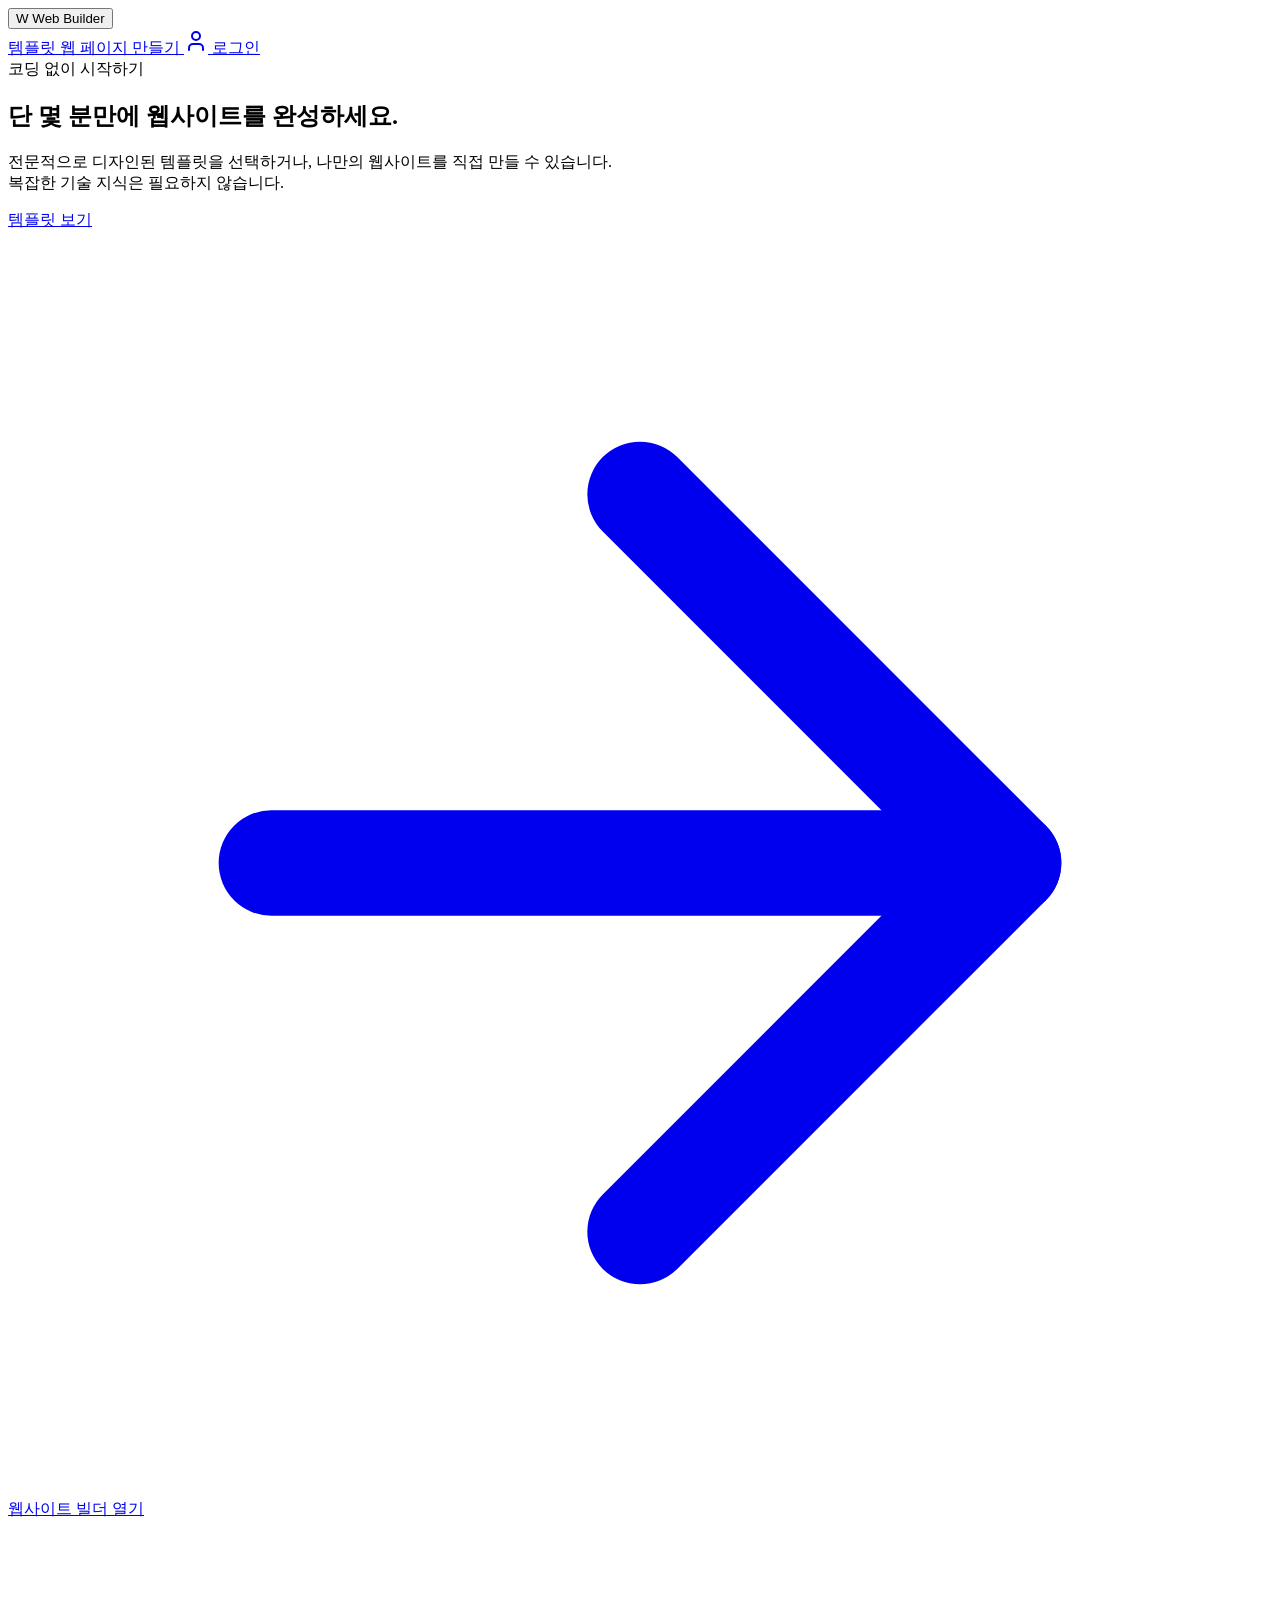
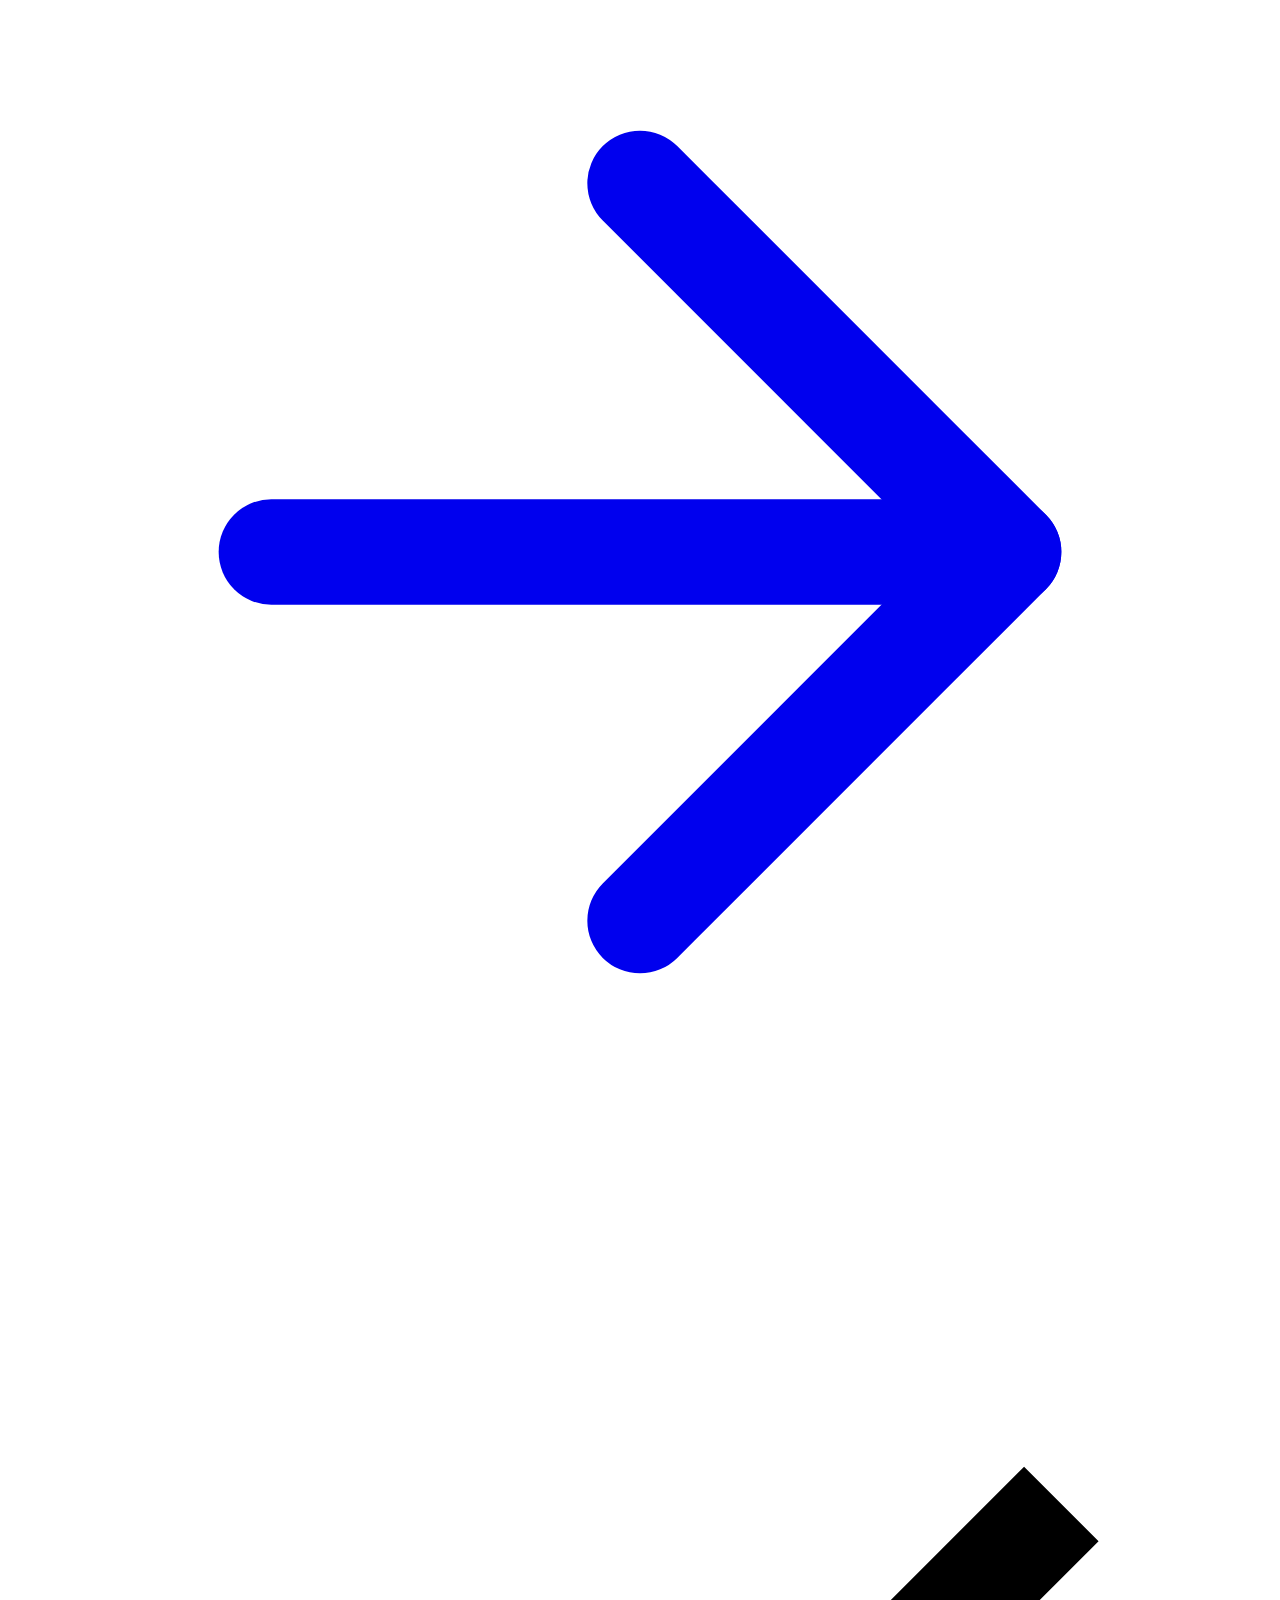
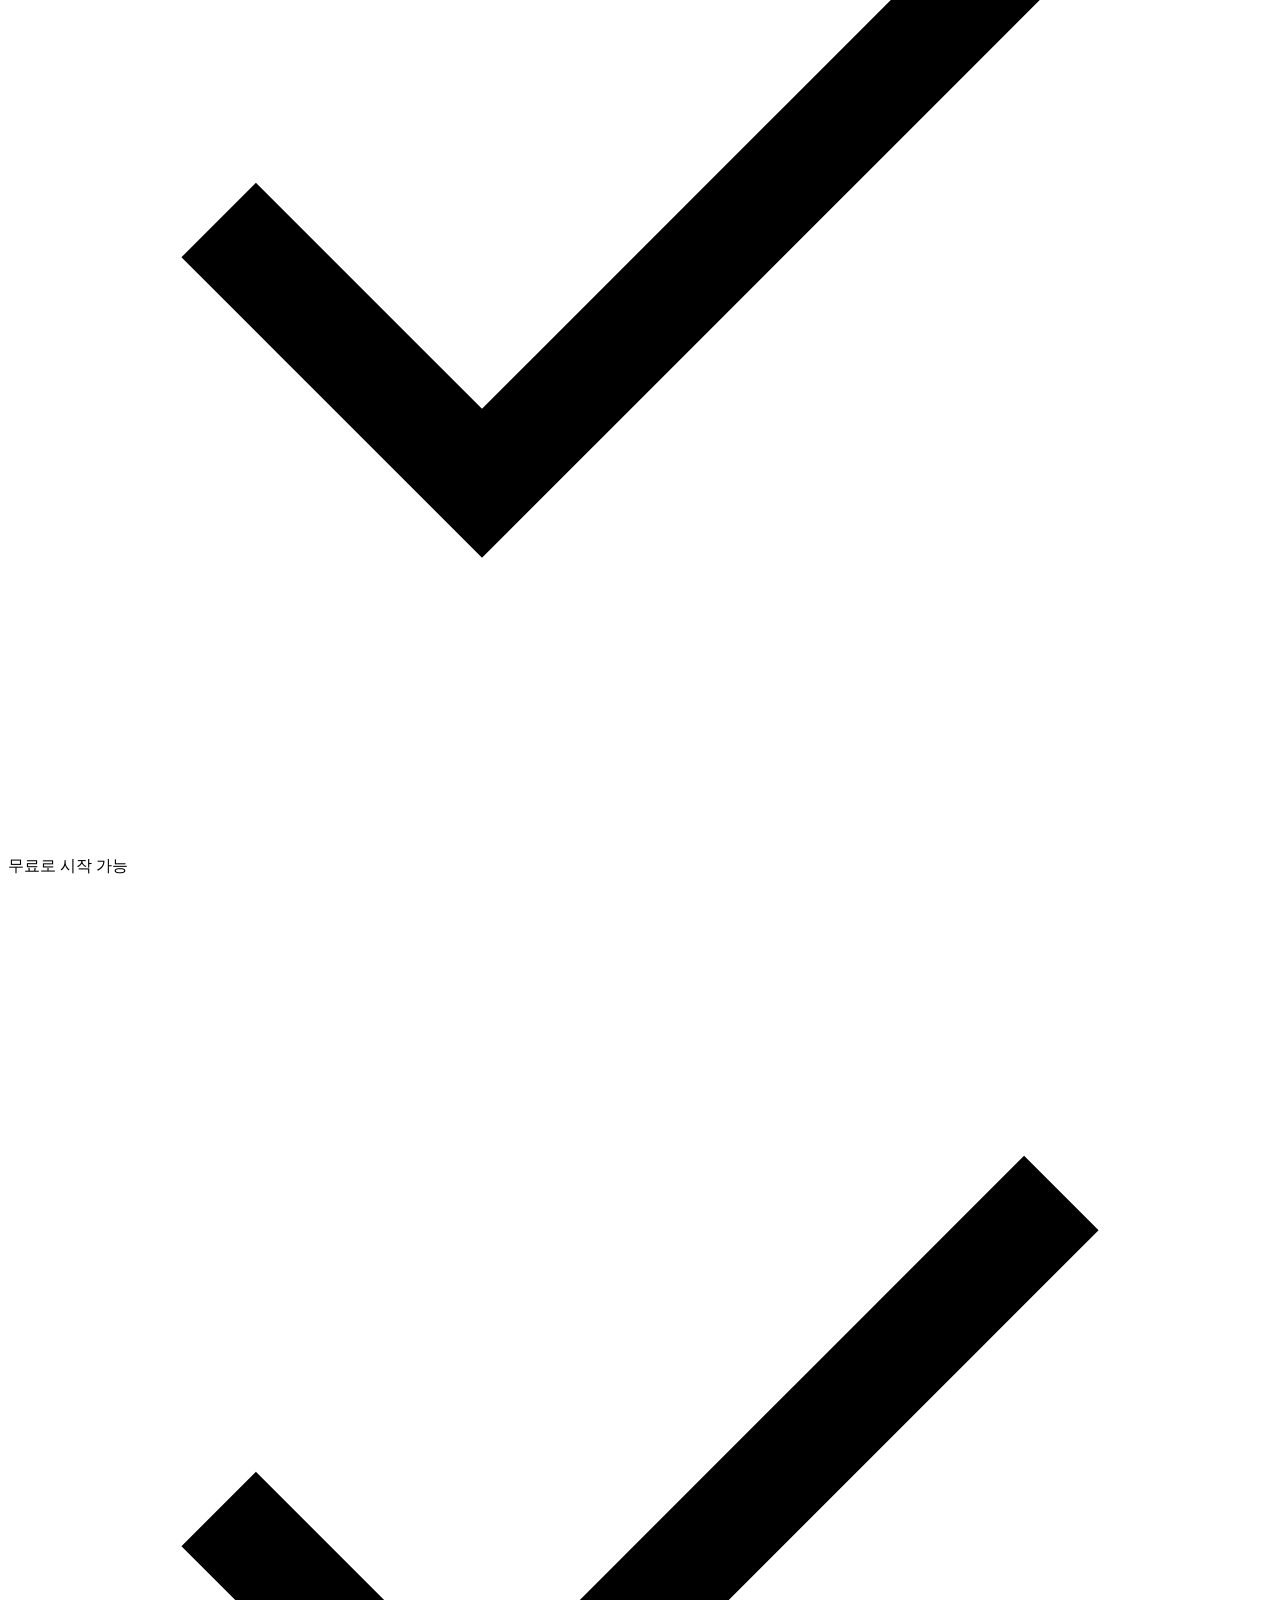
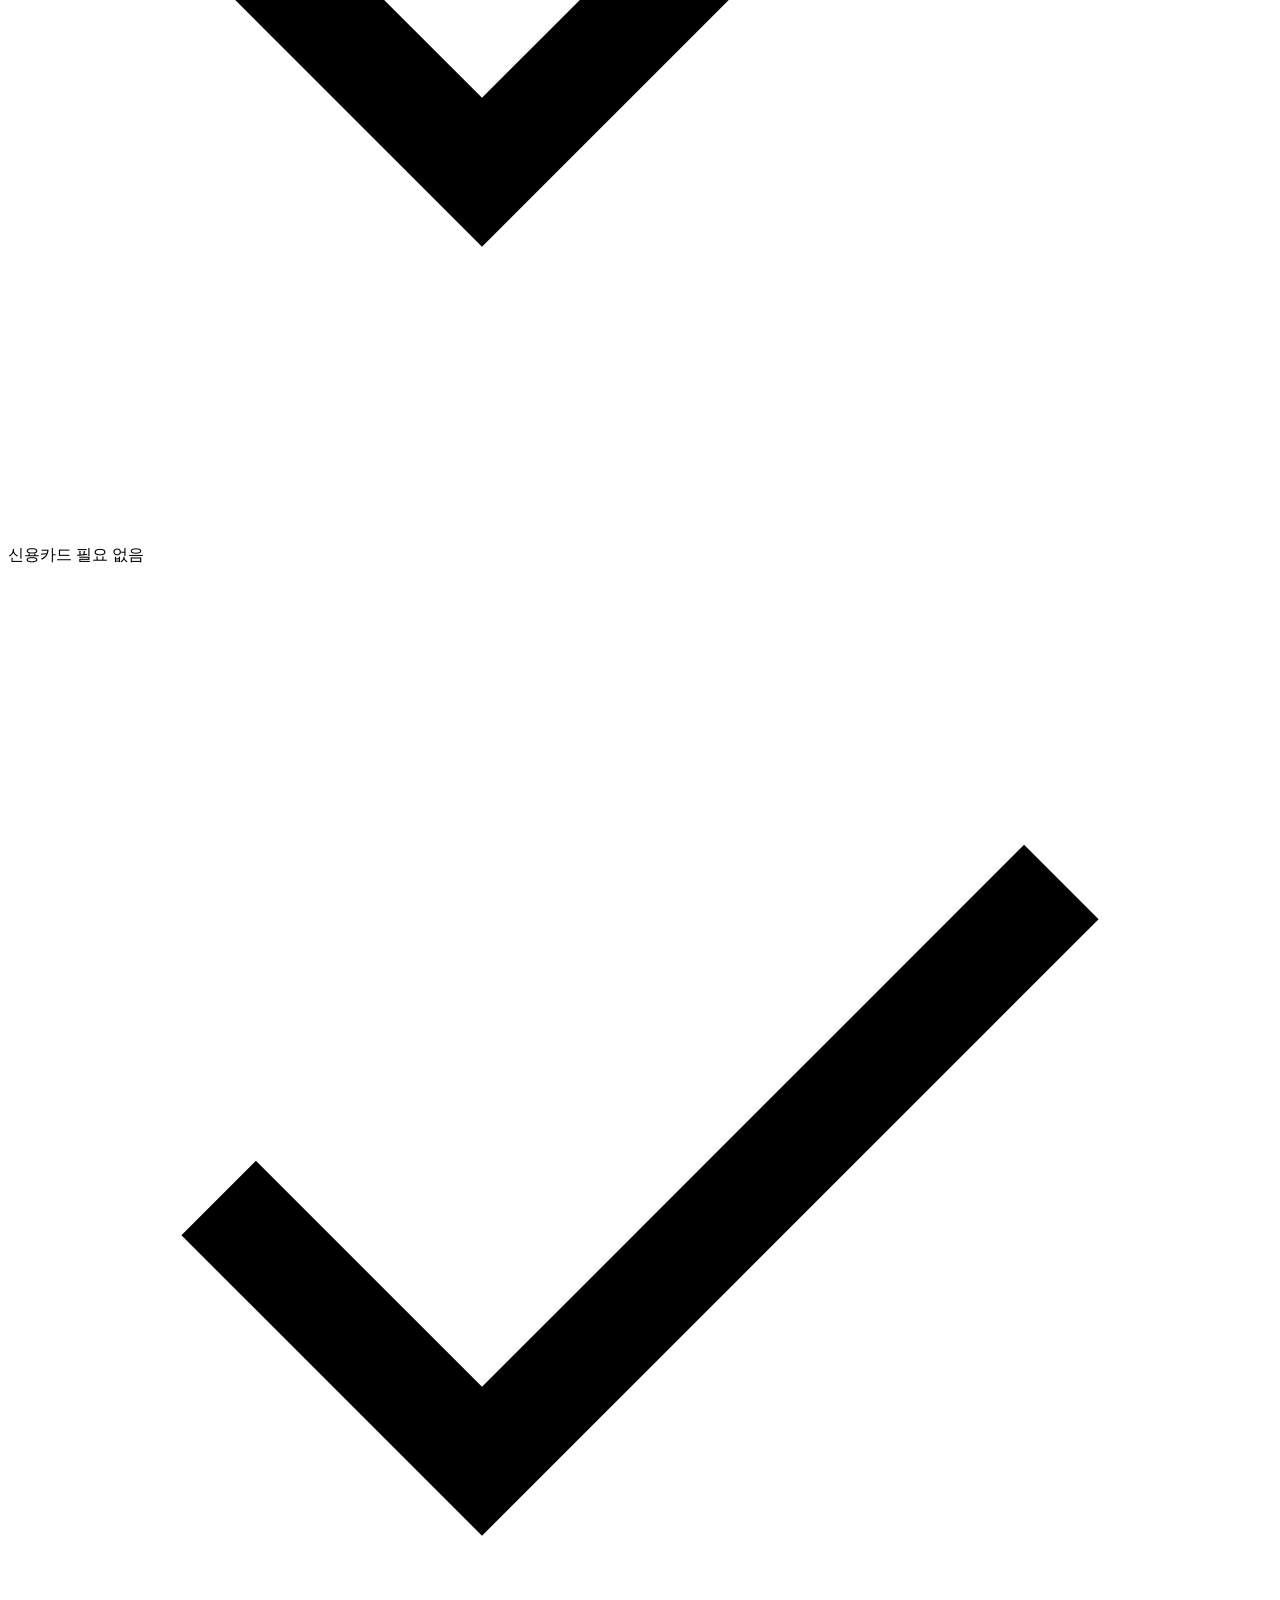
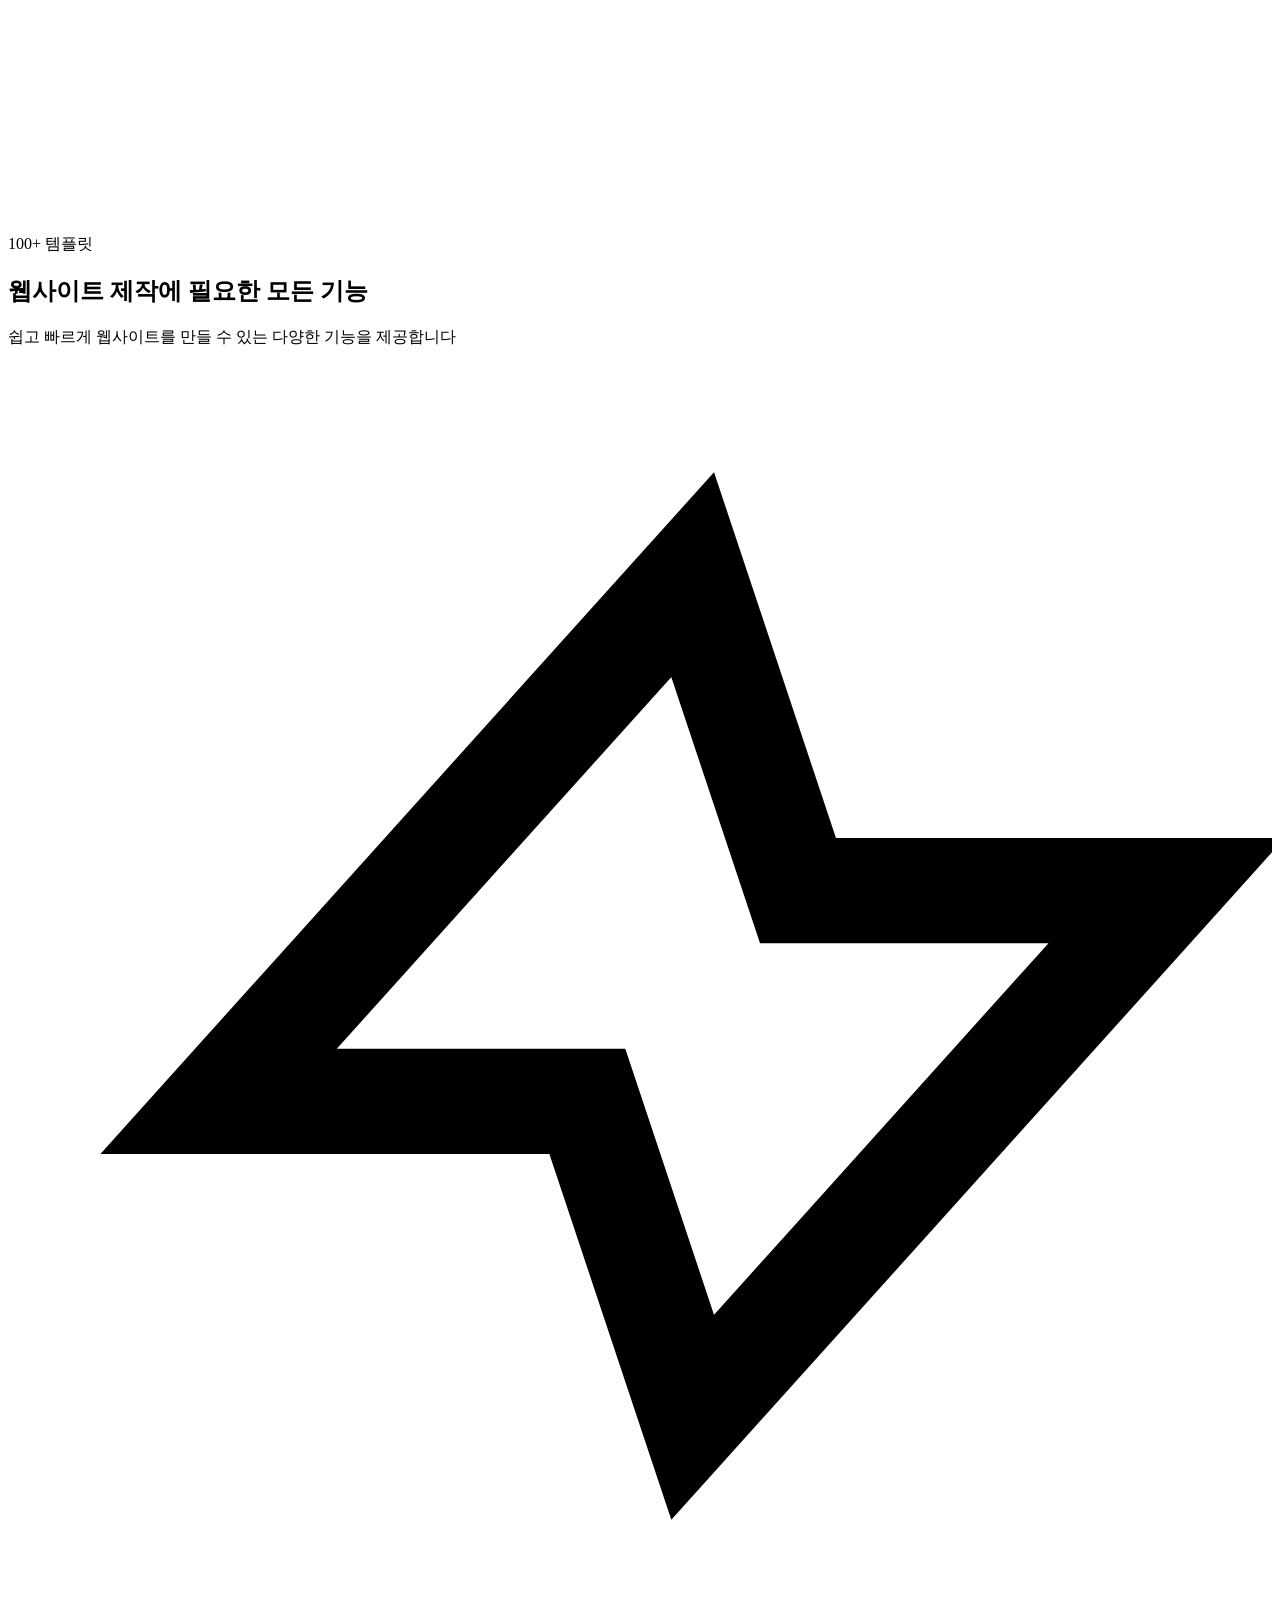
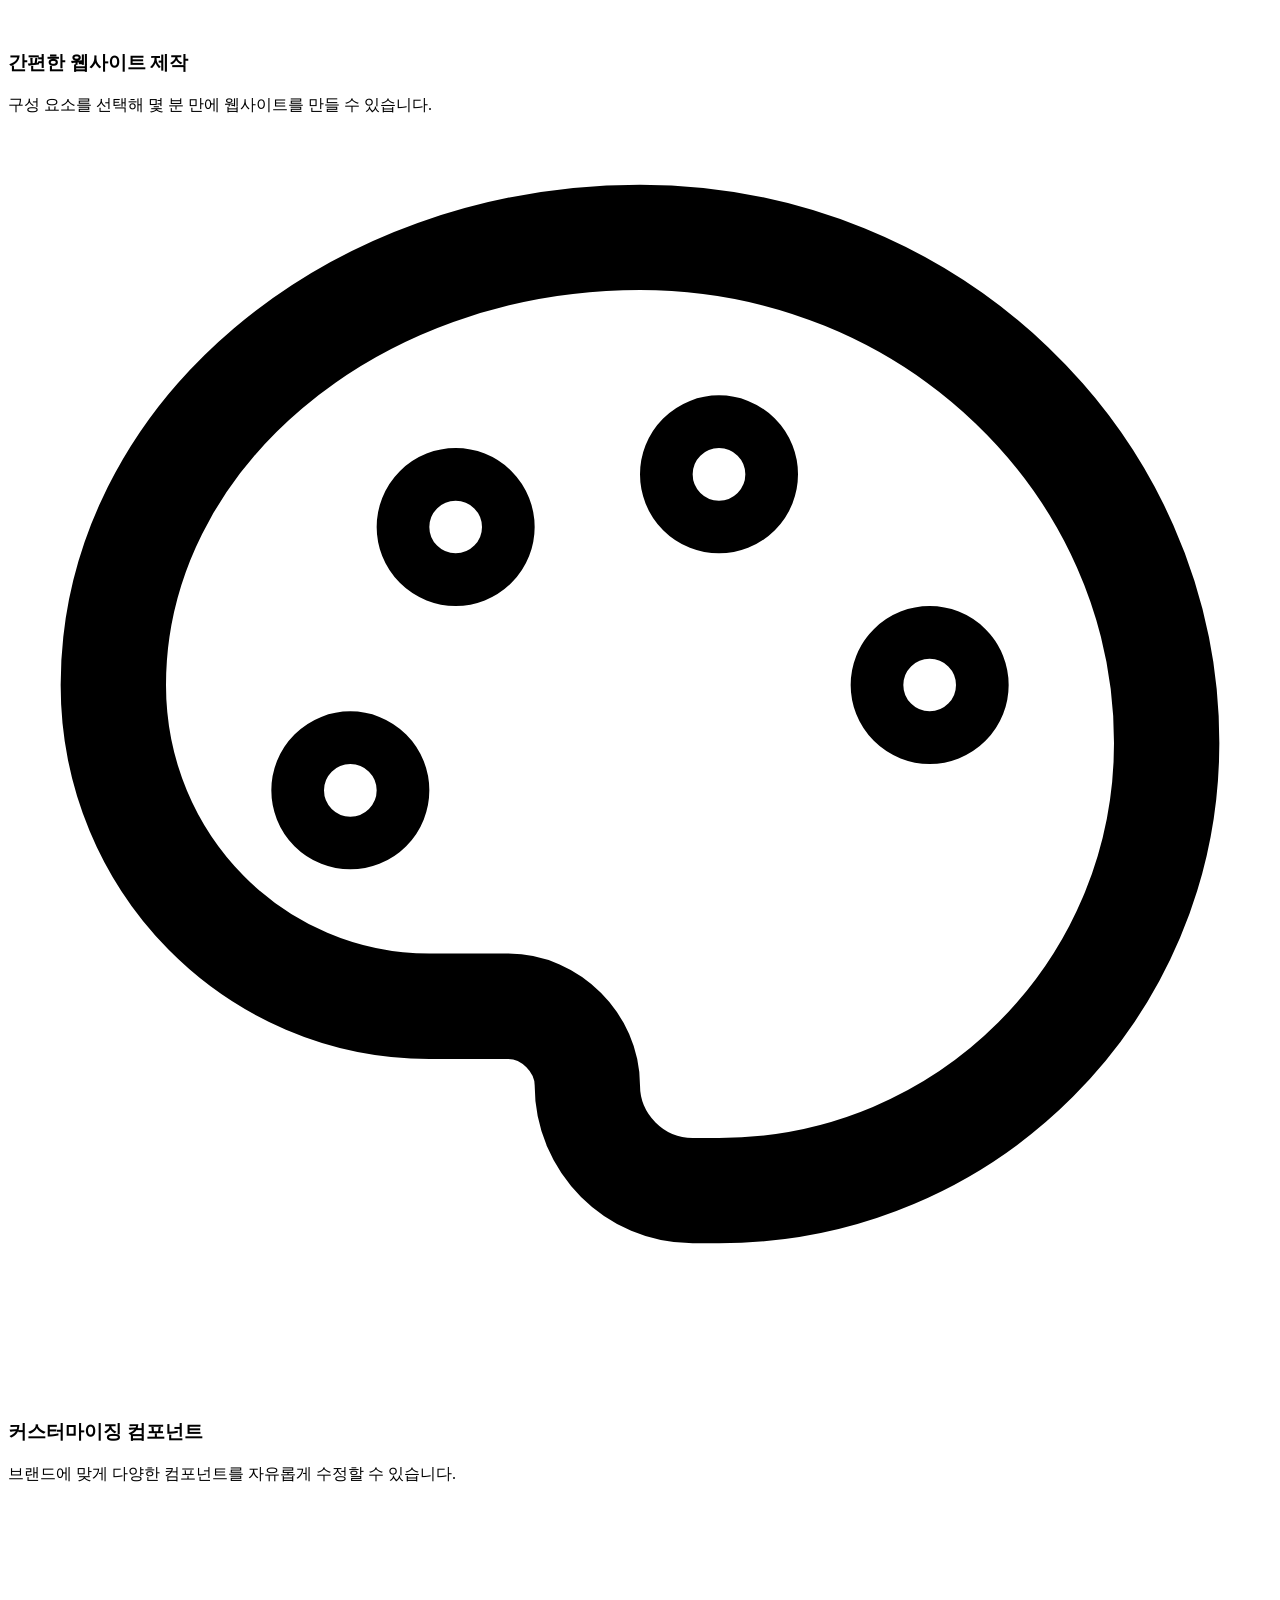
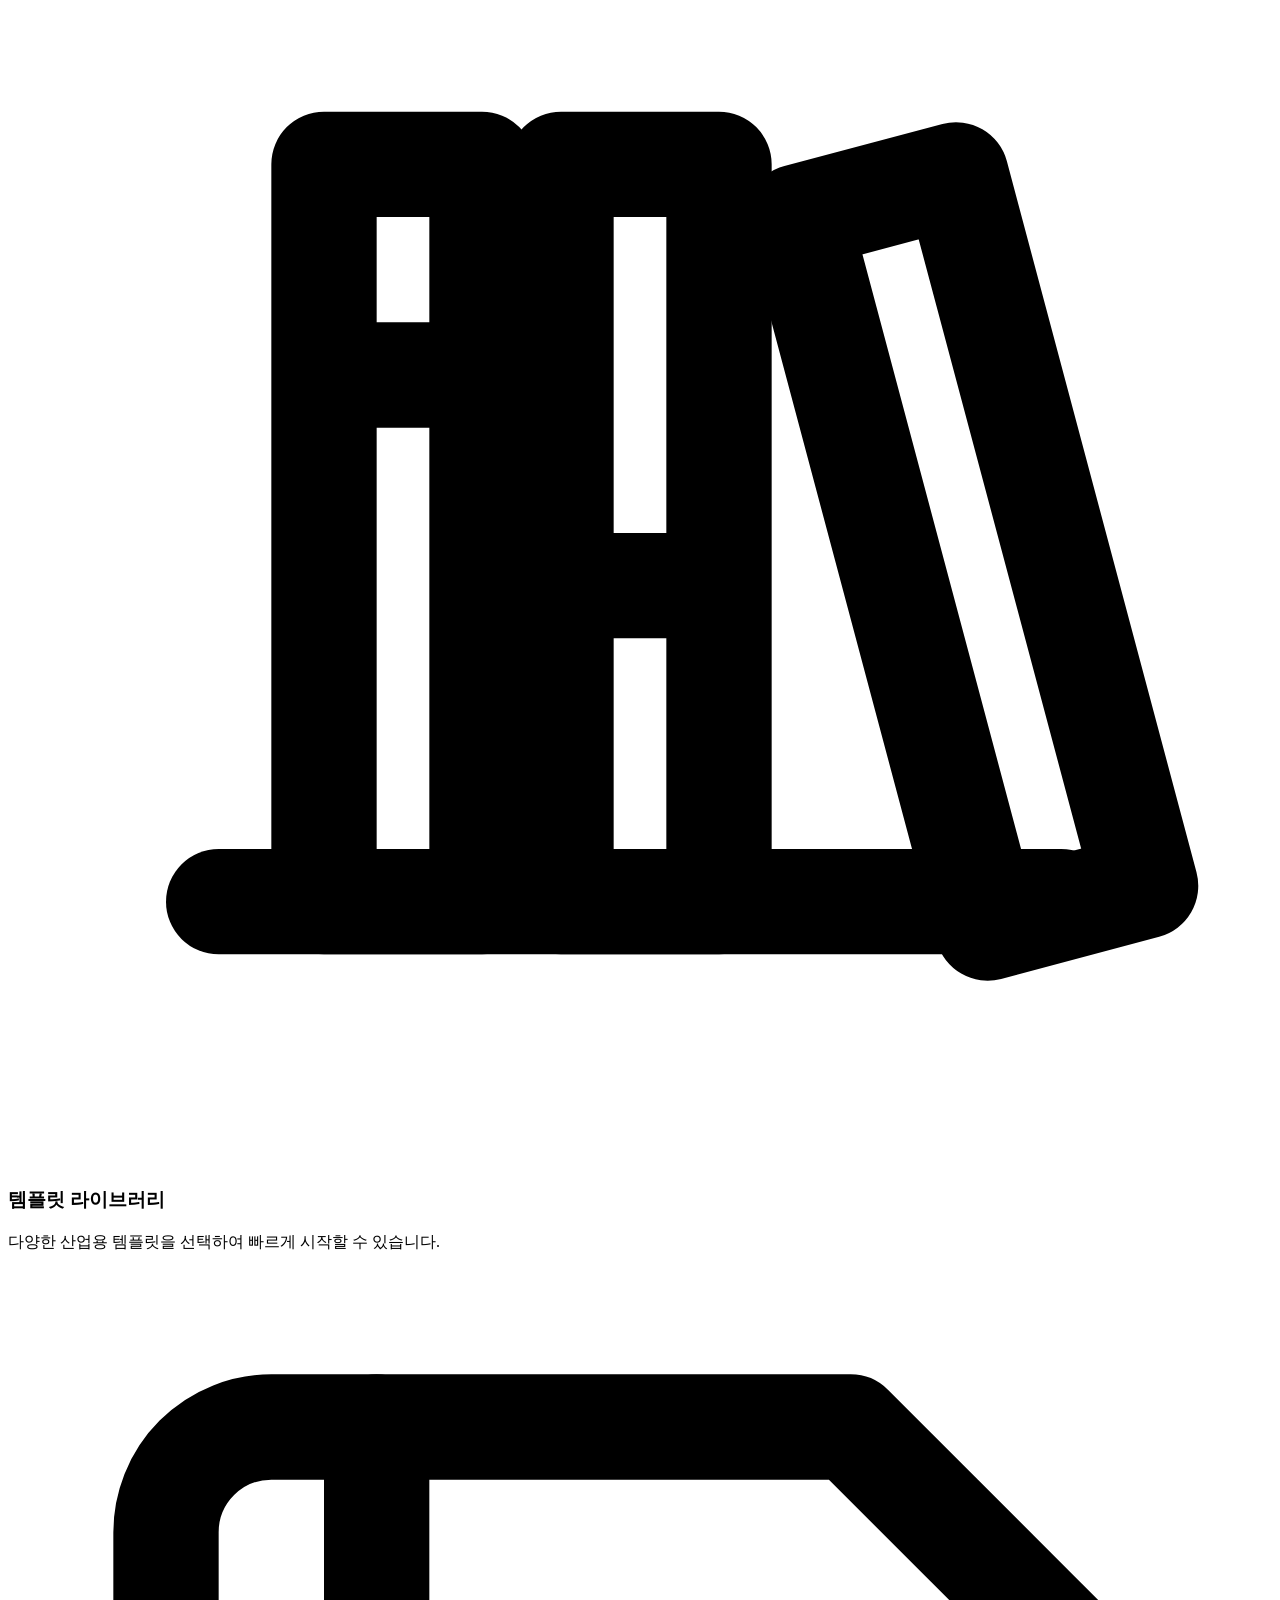
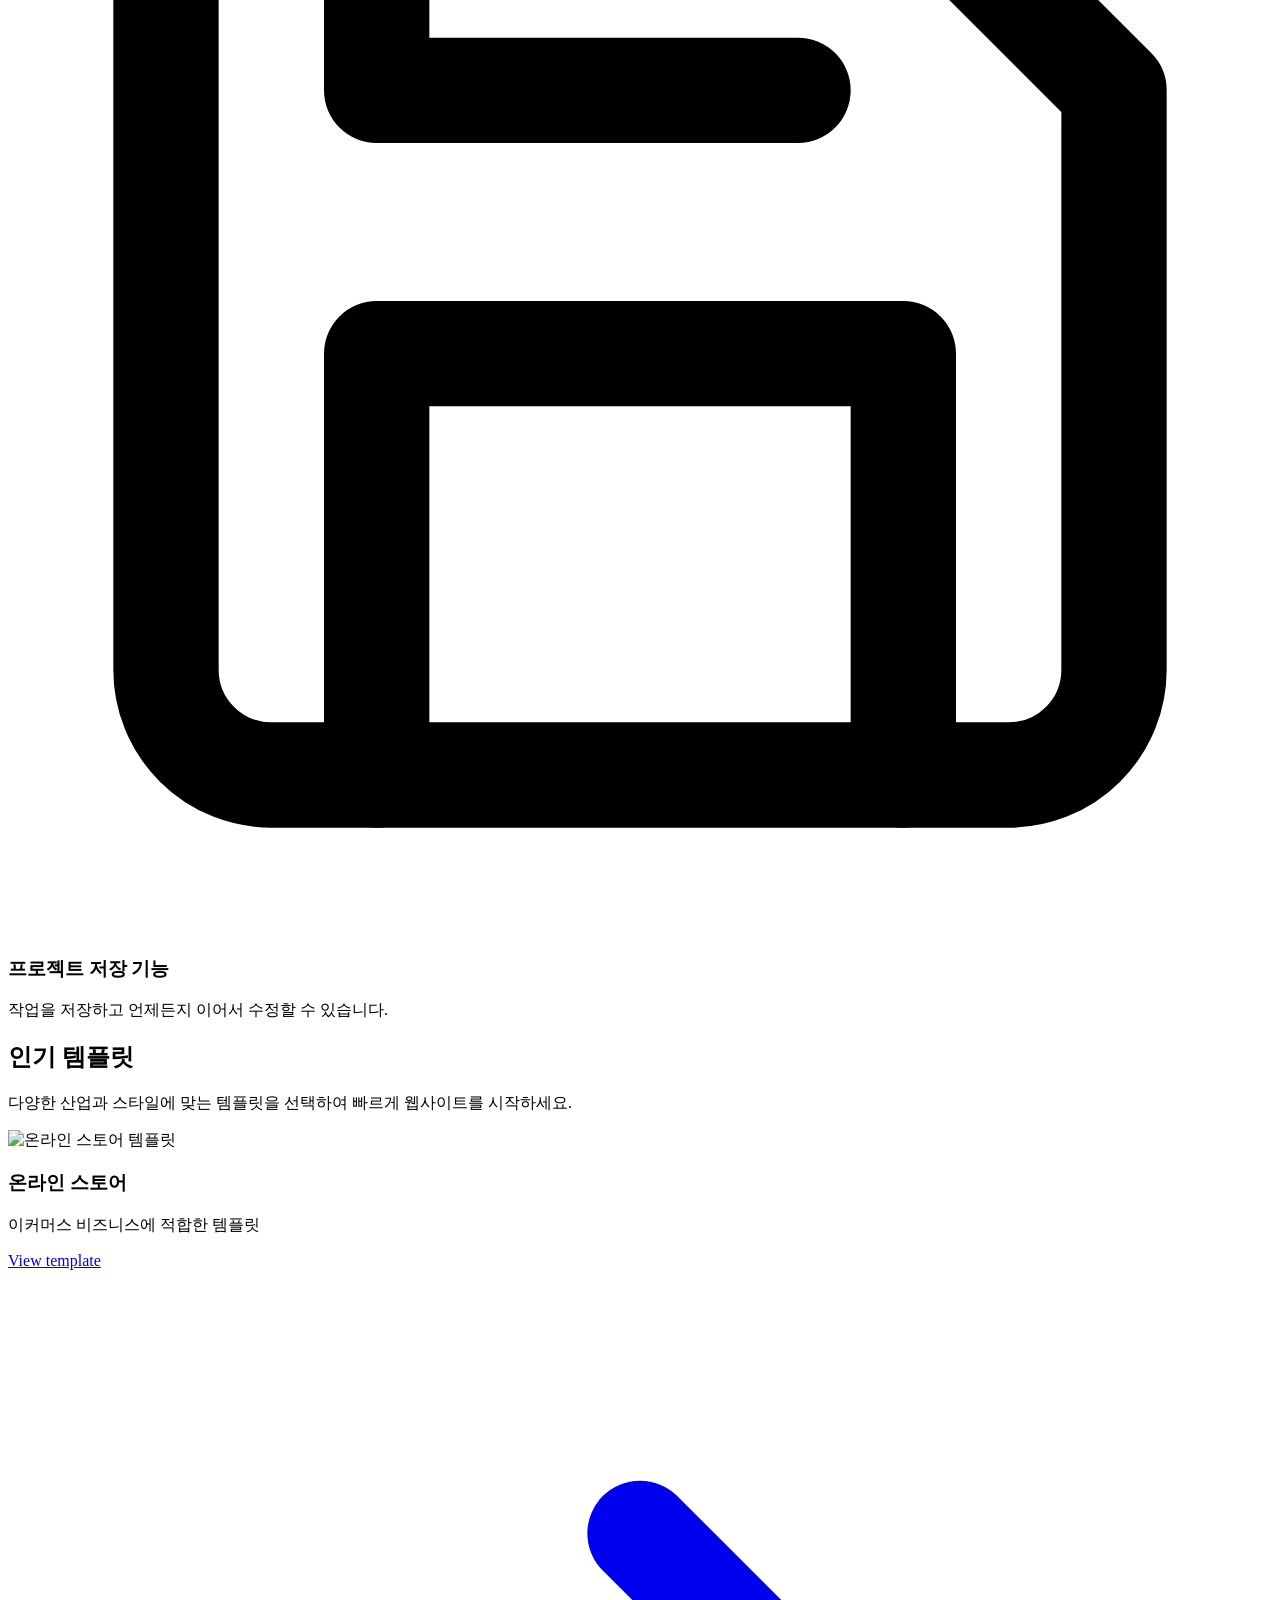
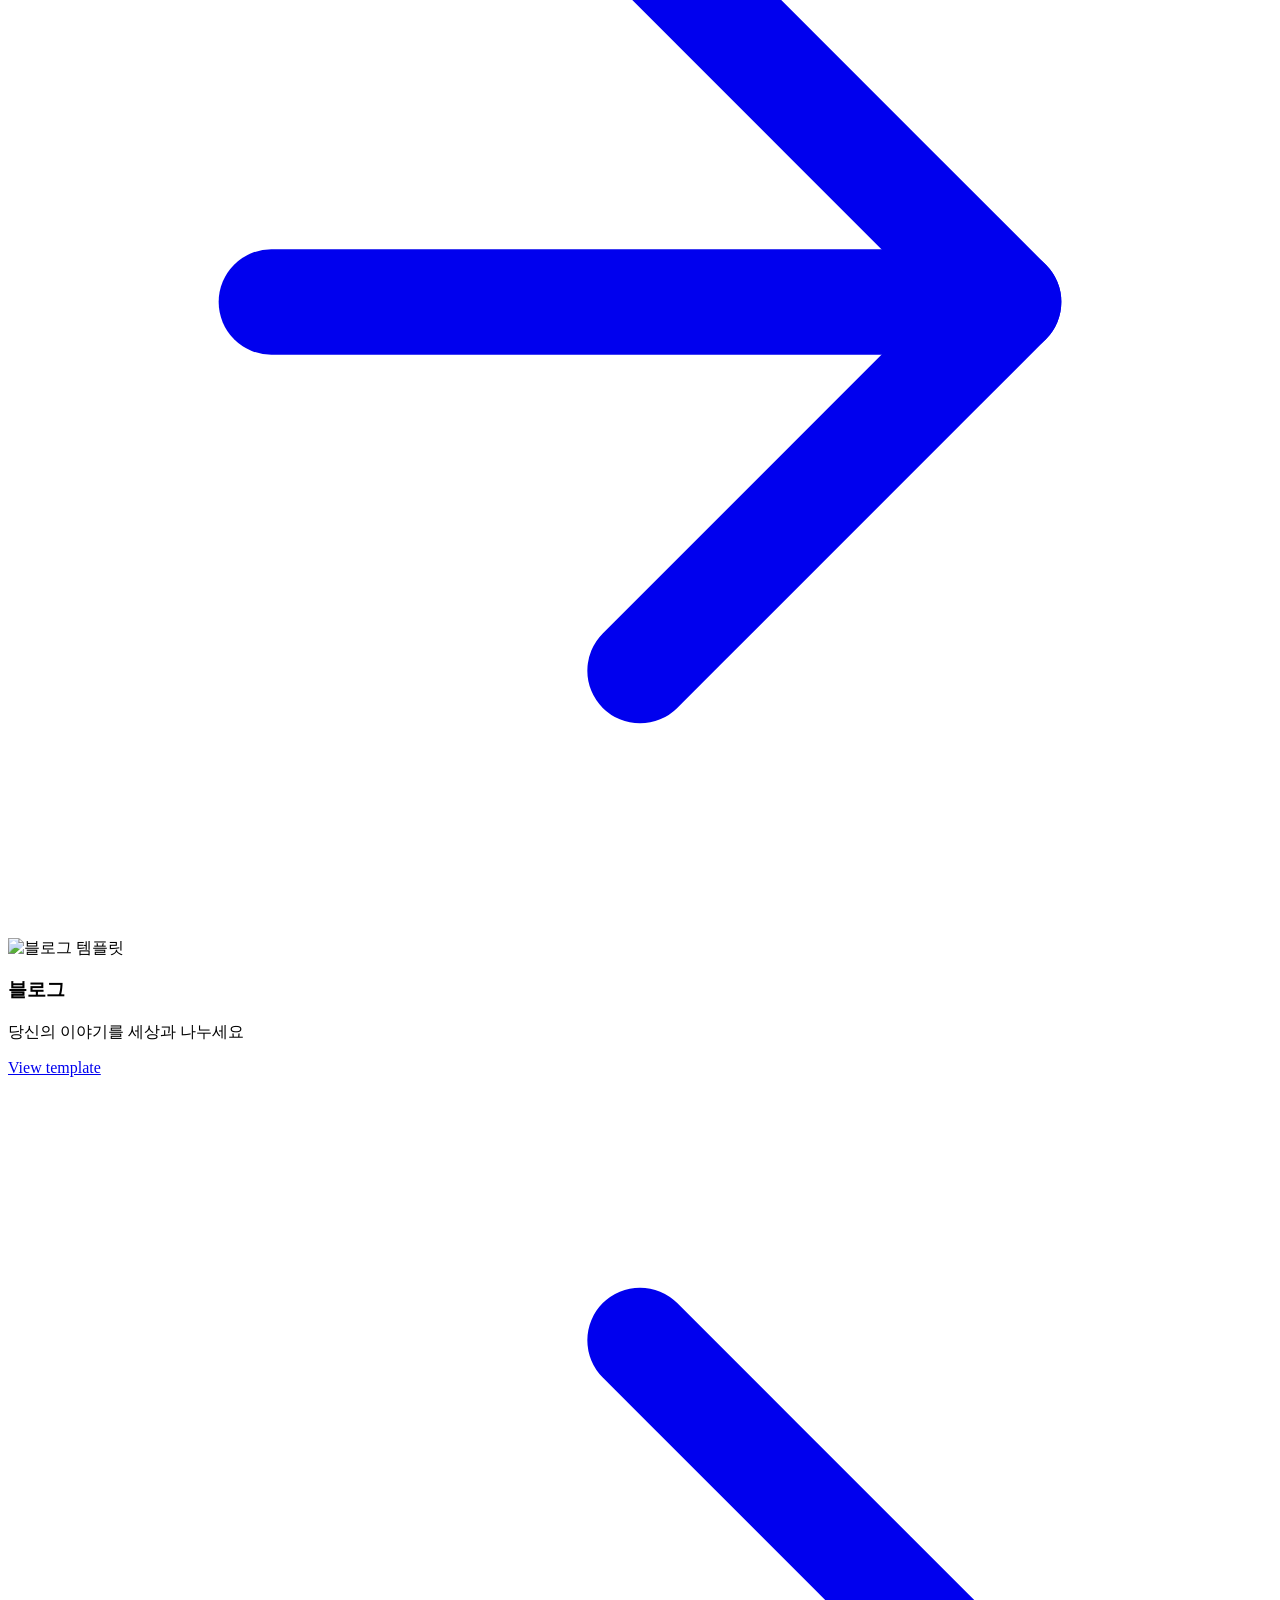
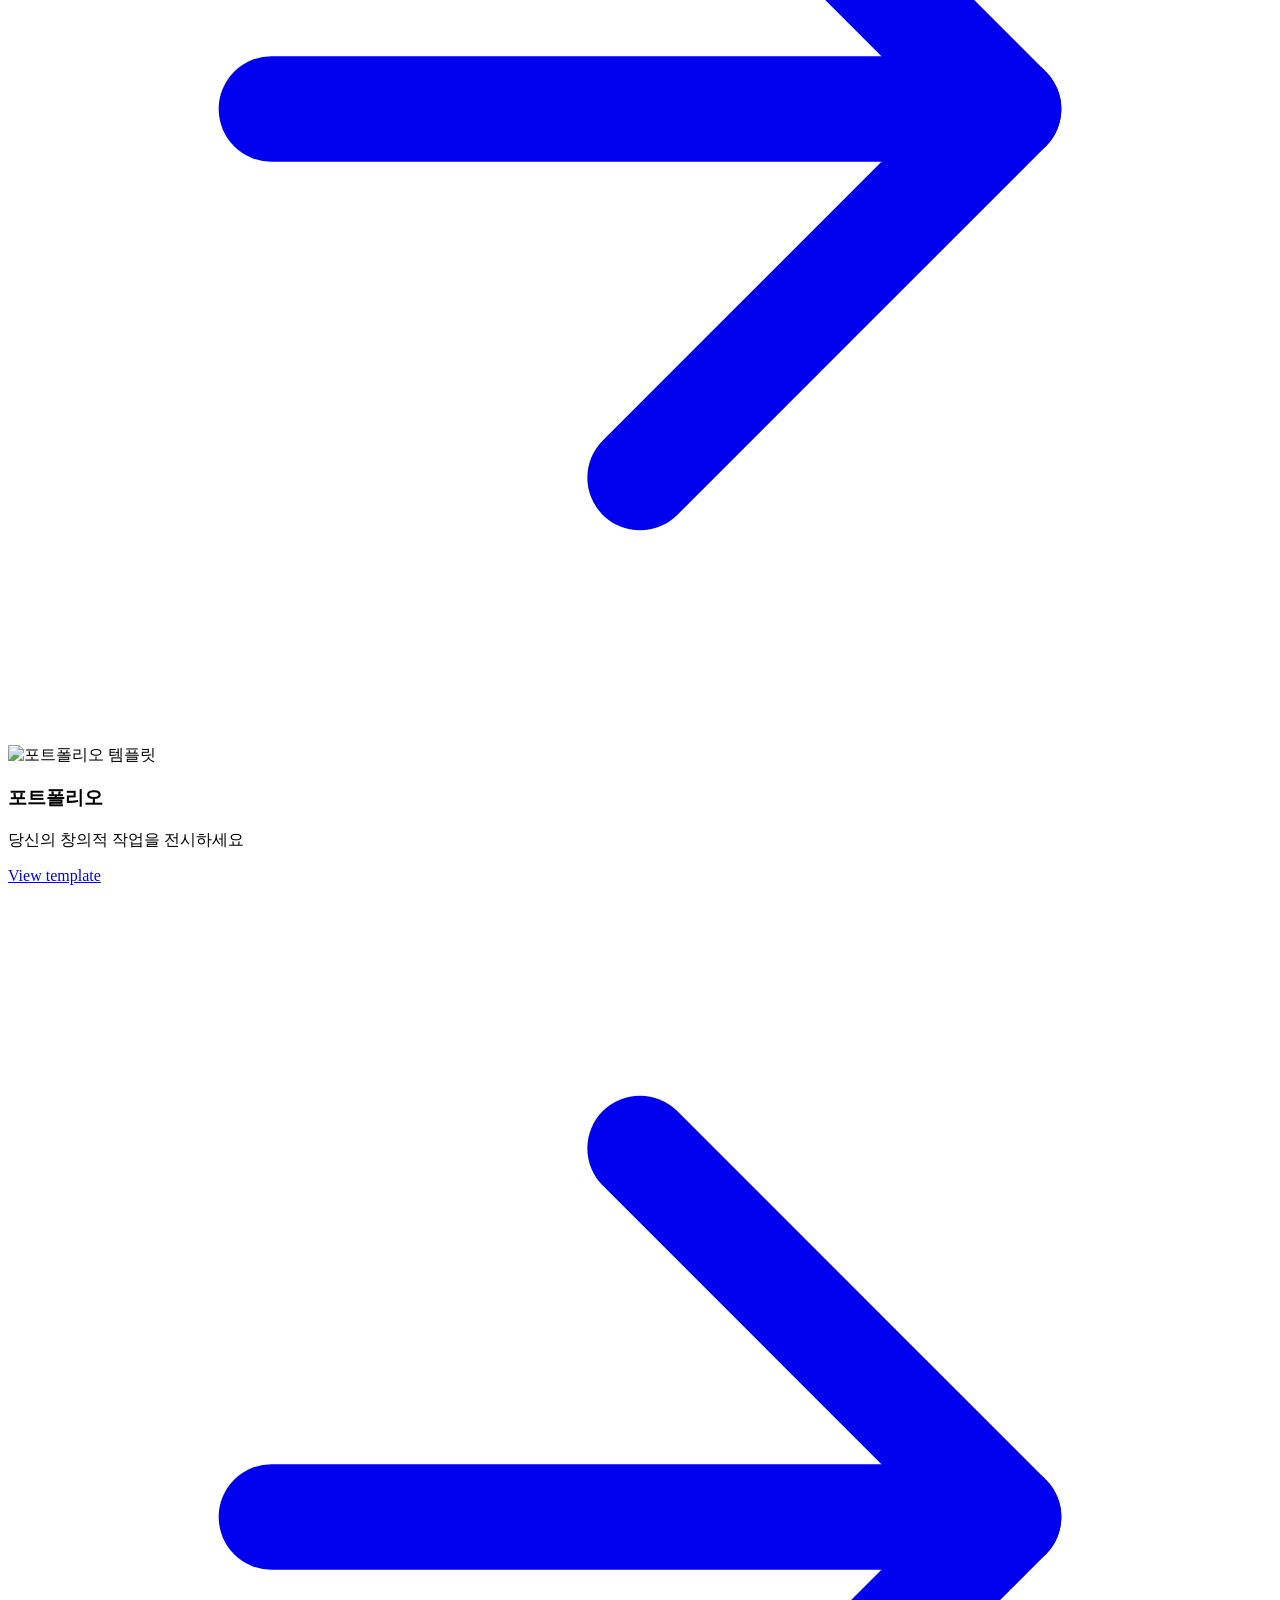
==== commit 7f8d6660: "Add: login page UI" ====
--- a/index.html
+++ b/index.html
@@ -33,14 +33,14 @@
                 </a>
 
                 <!-- 로그인 Button with Icon -->
-                <button class="flex items-center gap-2 px-4 py-2 text-sm font-medium text-slate-600 hover:text-slate-900 transition-colors border border-slate-200 rounded-lg hover:border-slate-300 hover:cursor-pointer">
+                <a href="login.html" class="flex items-center gap-2 px-4 py-2 text-sm font-medium text-slate-600 hover:text-slate-900 transition-colors border border-slate-200 rounded-lg hover:border-slate-300 hover:cursor-pointer">
                     <!-- Login Icon -->
                     <svg xmlns="http://www.w3.org/2000/svg" width="24" height="24" viewBox="0 0 24 24" fill="none" stroke="currentColor" stroke-width="2" stroke-linecap="round" stroke-linejoin="round" class="w-4 h-4">
                         <path d="M19 21v-2a4 4 0 0 0-4-4H9a4 4 0 0 0-4 4v2"></path>
                         <circle cx="12" cy="7" r="4"></circle>
                     </svg>
                     <span>로그인</span>
-                </button>
+                </a>
             </div>
         </div>
     </nav>
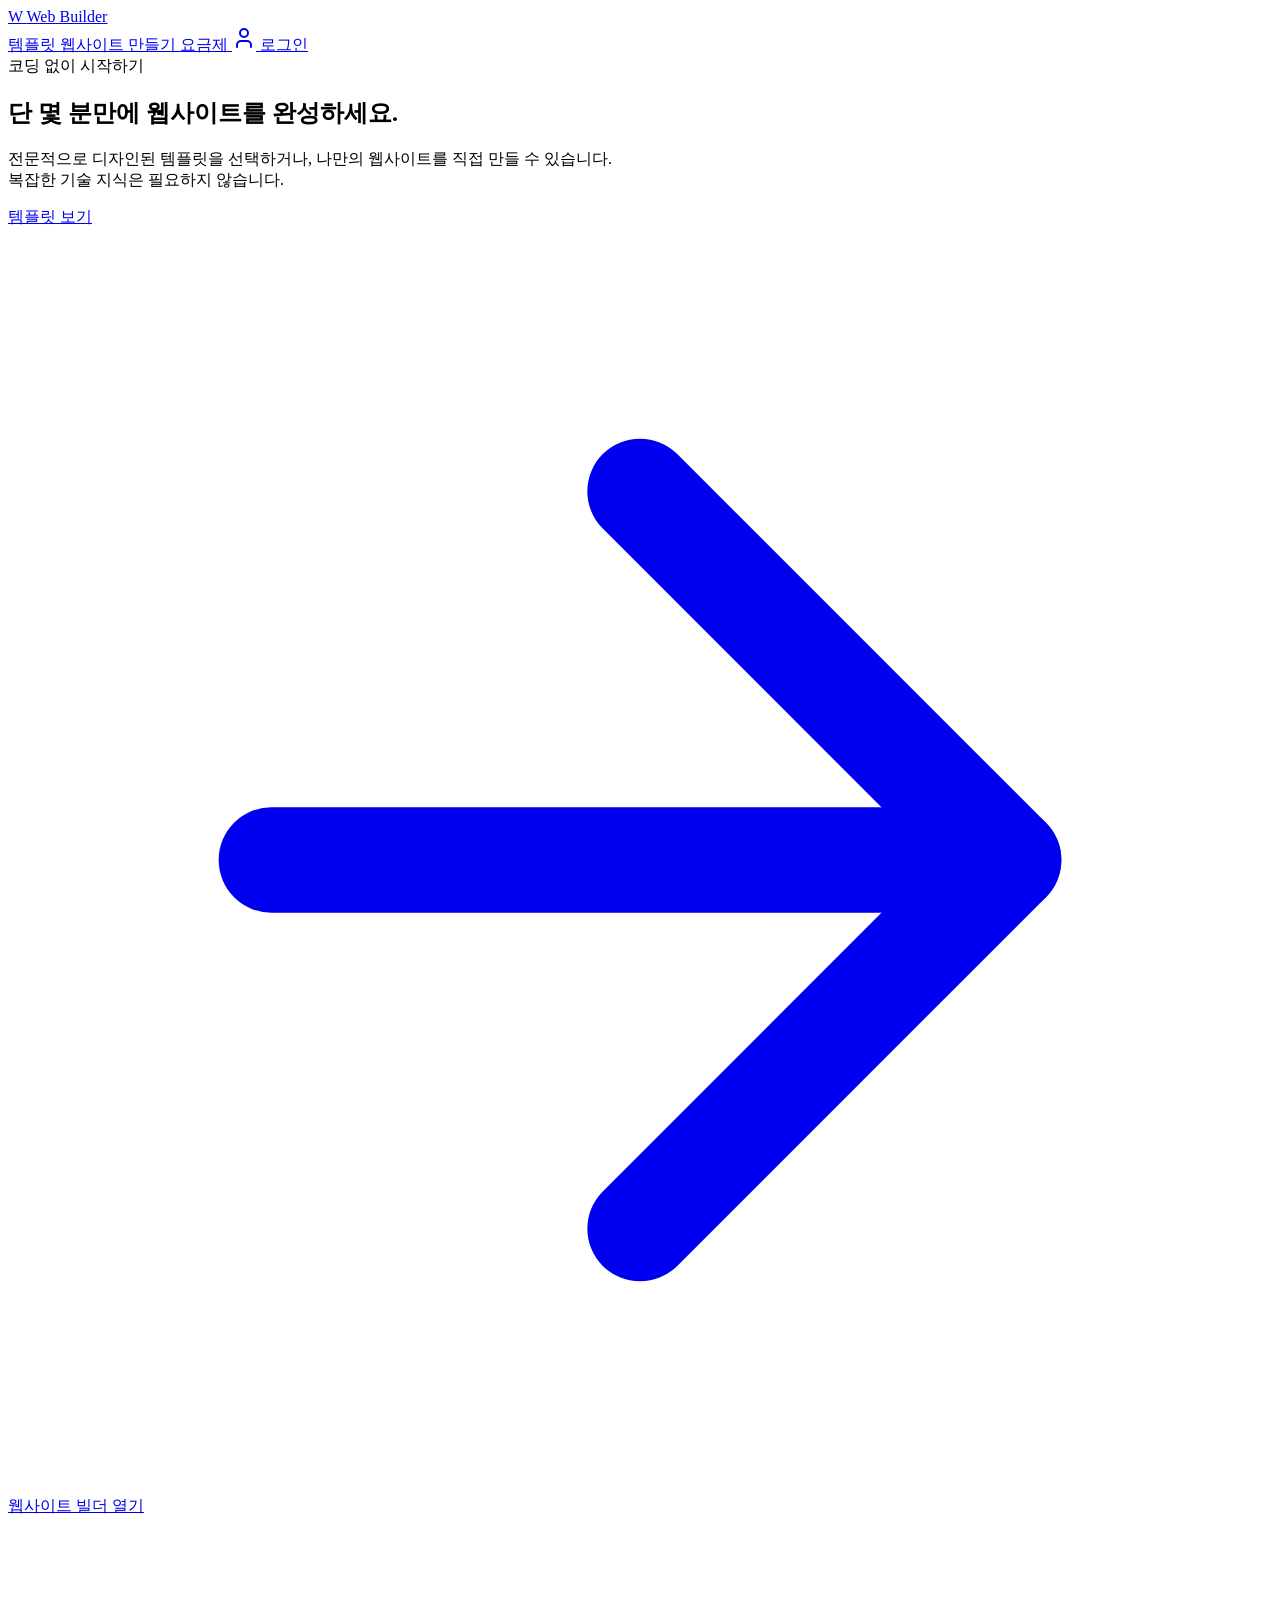
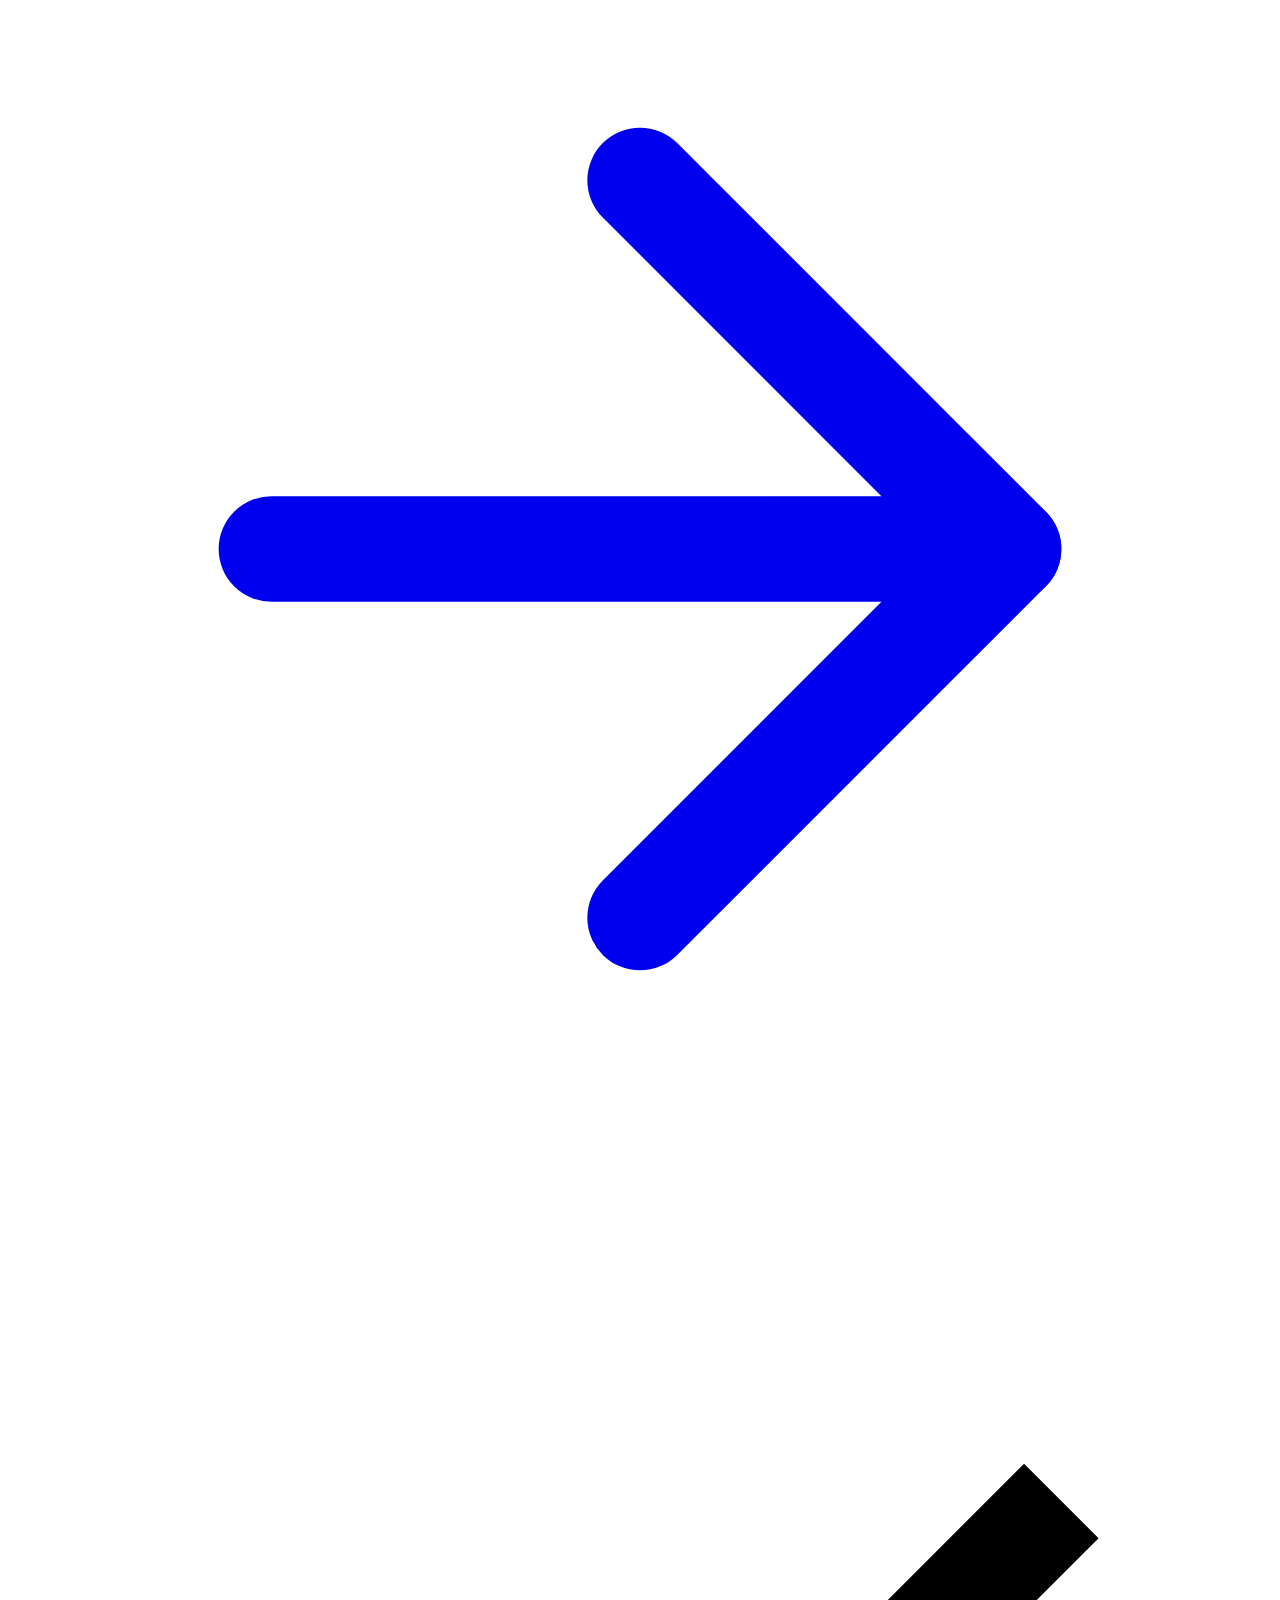
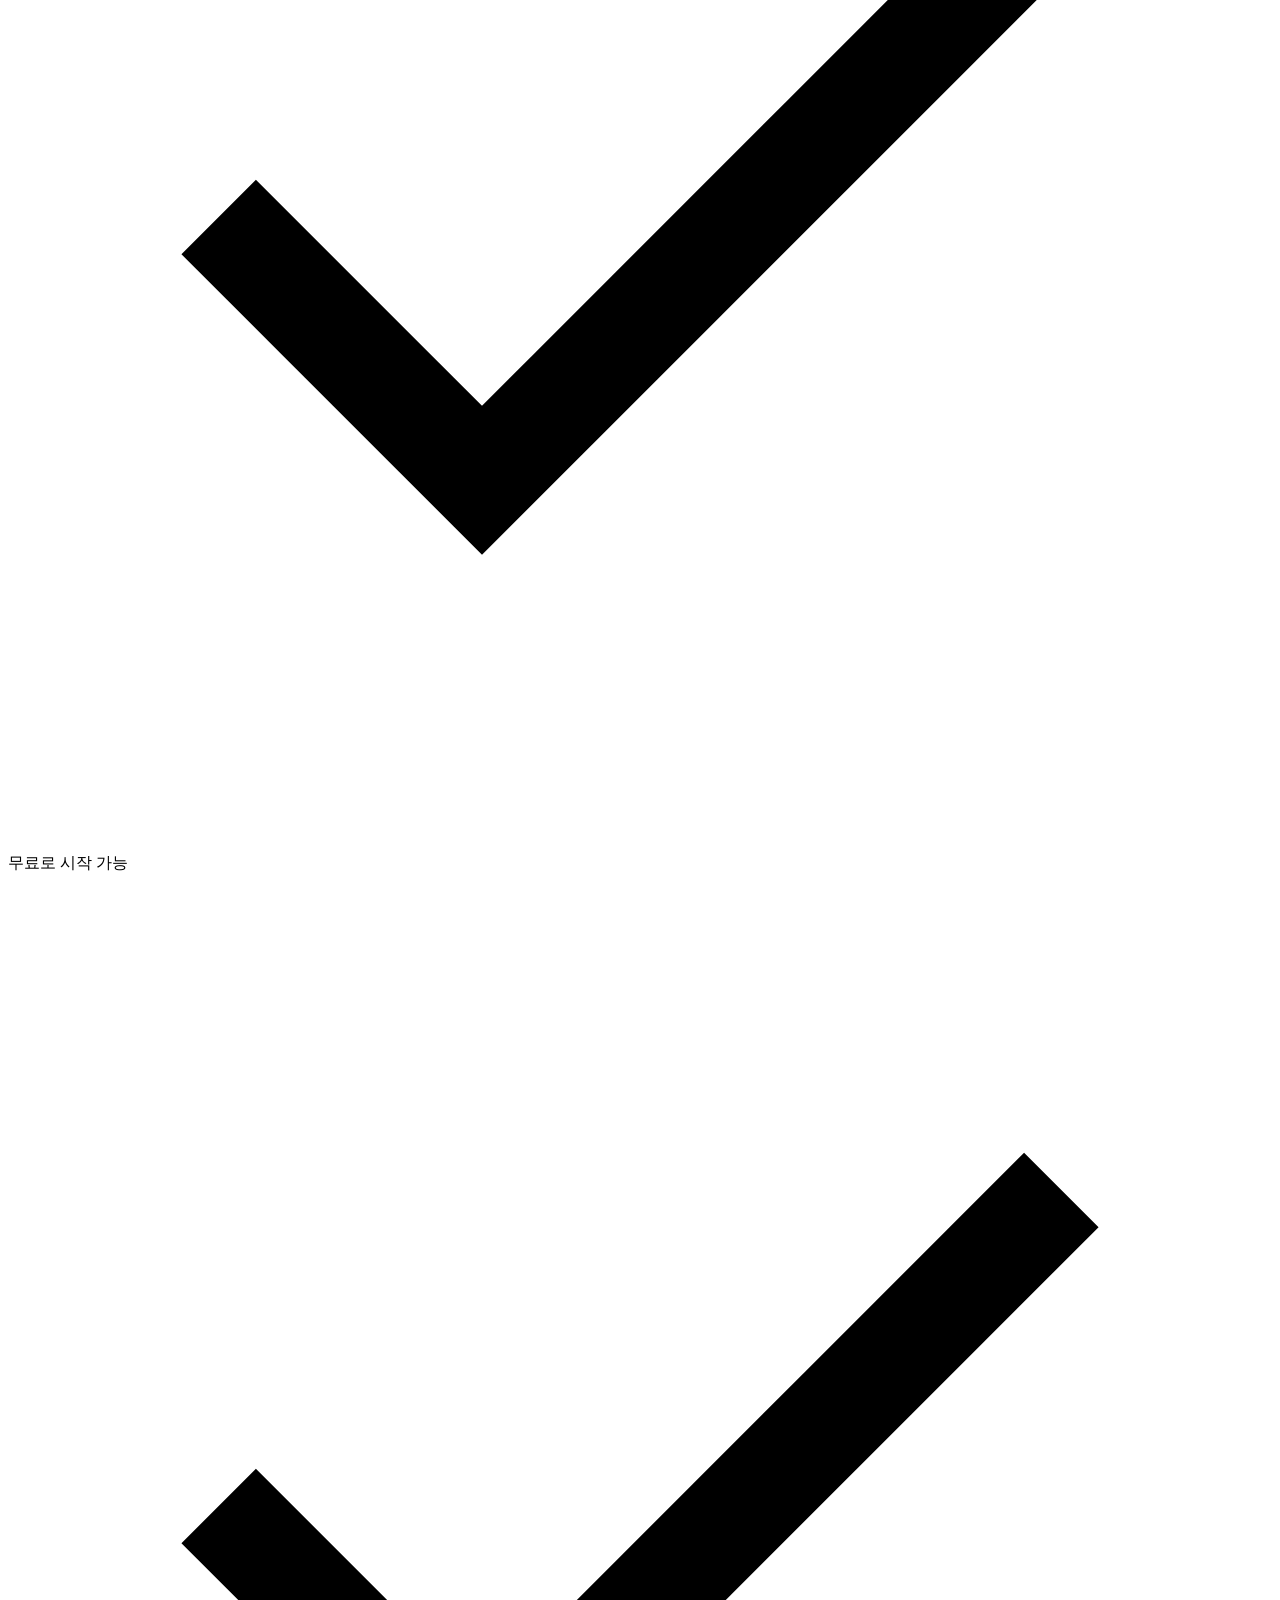
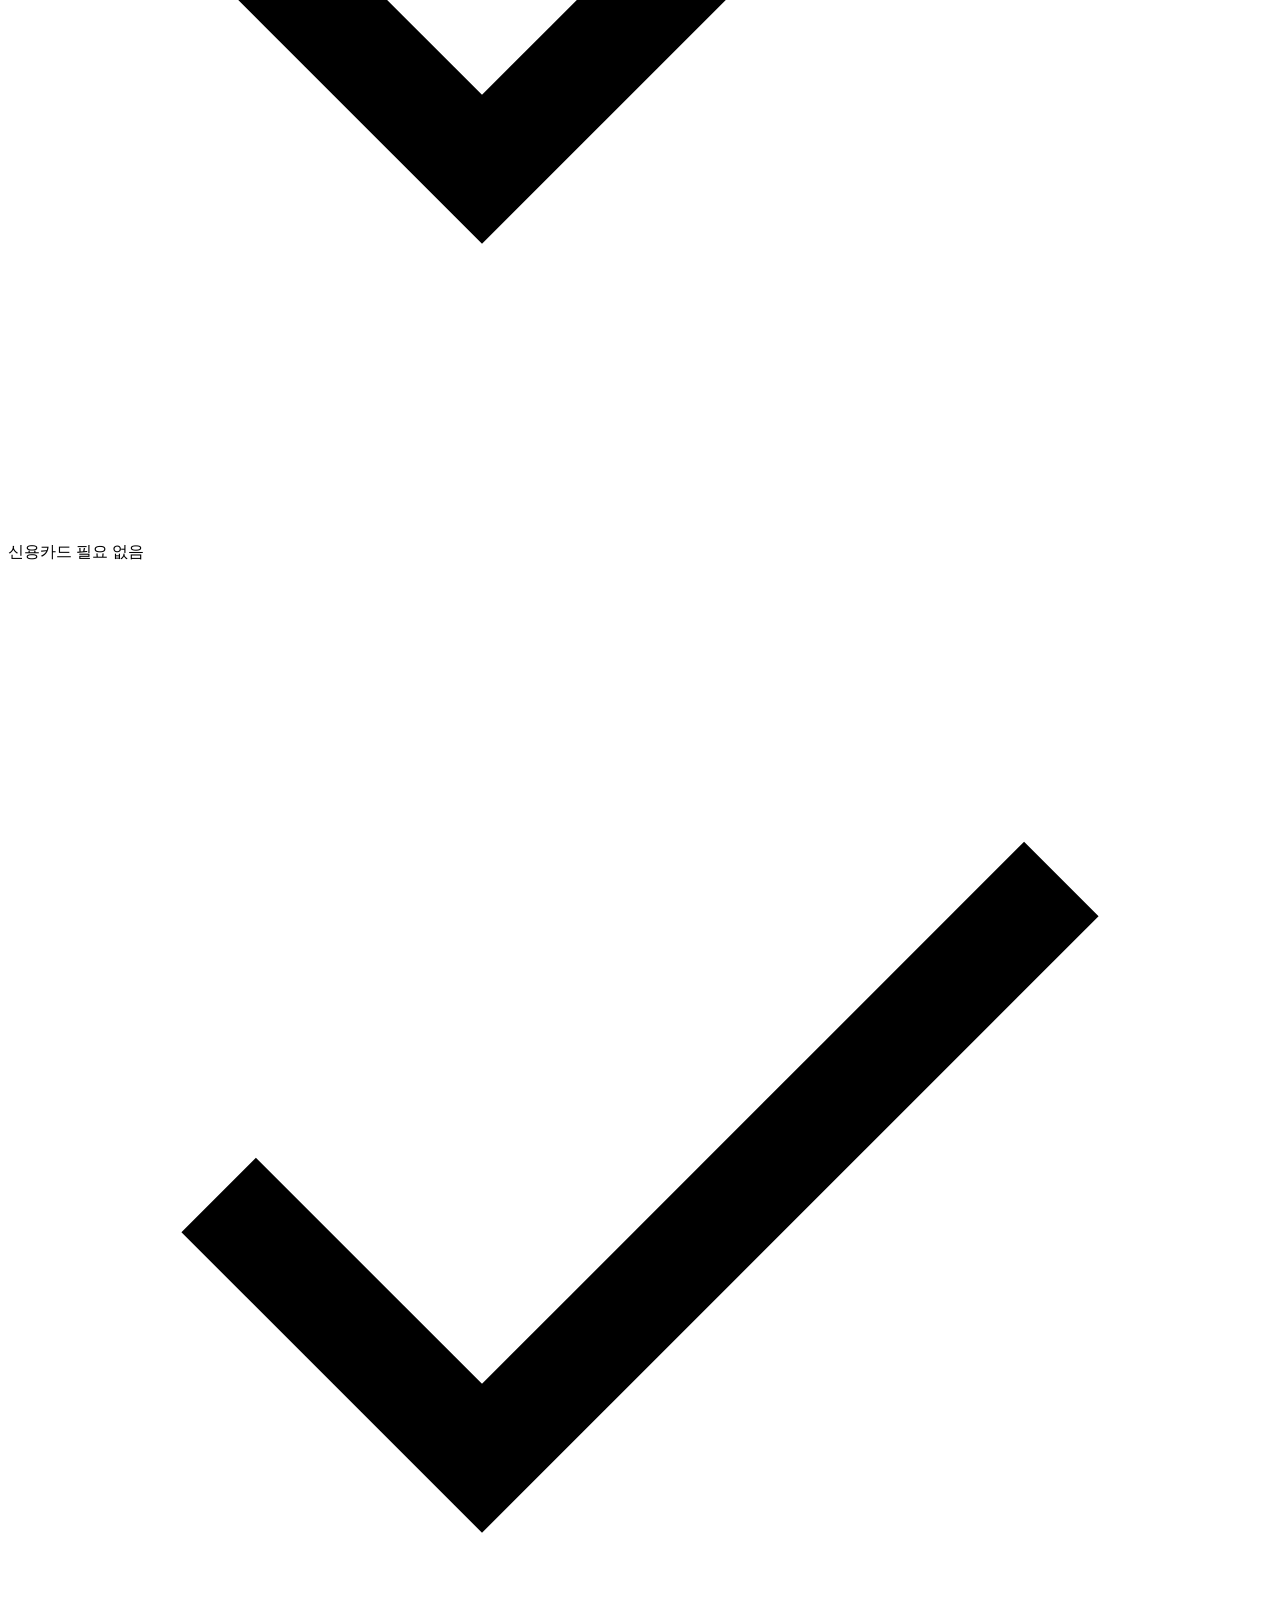
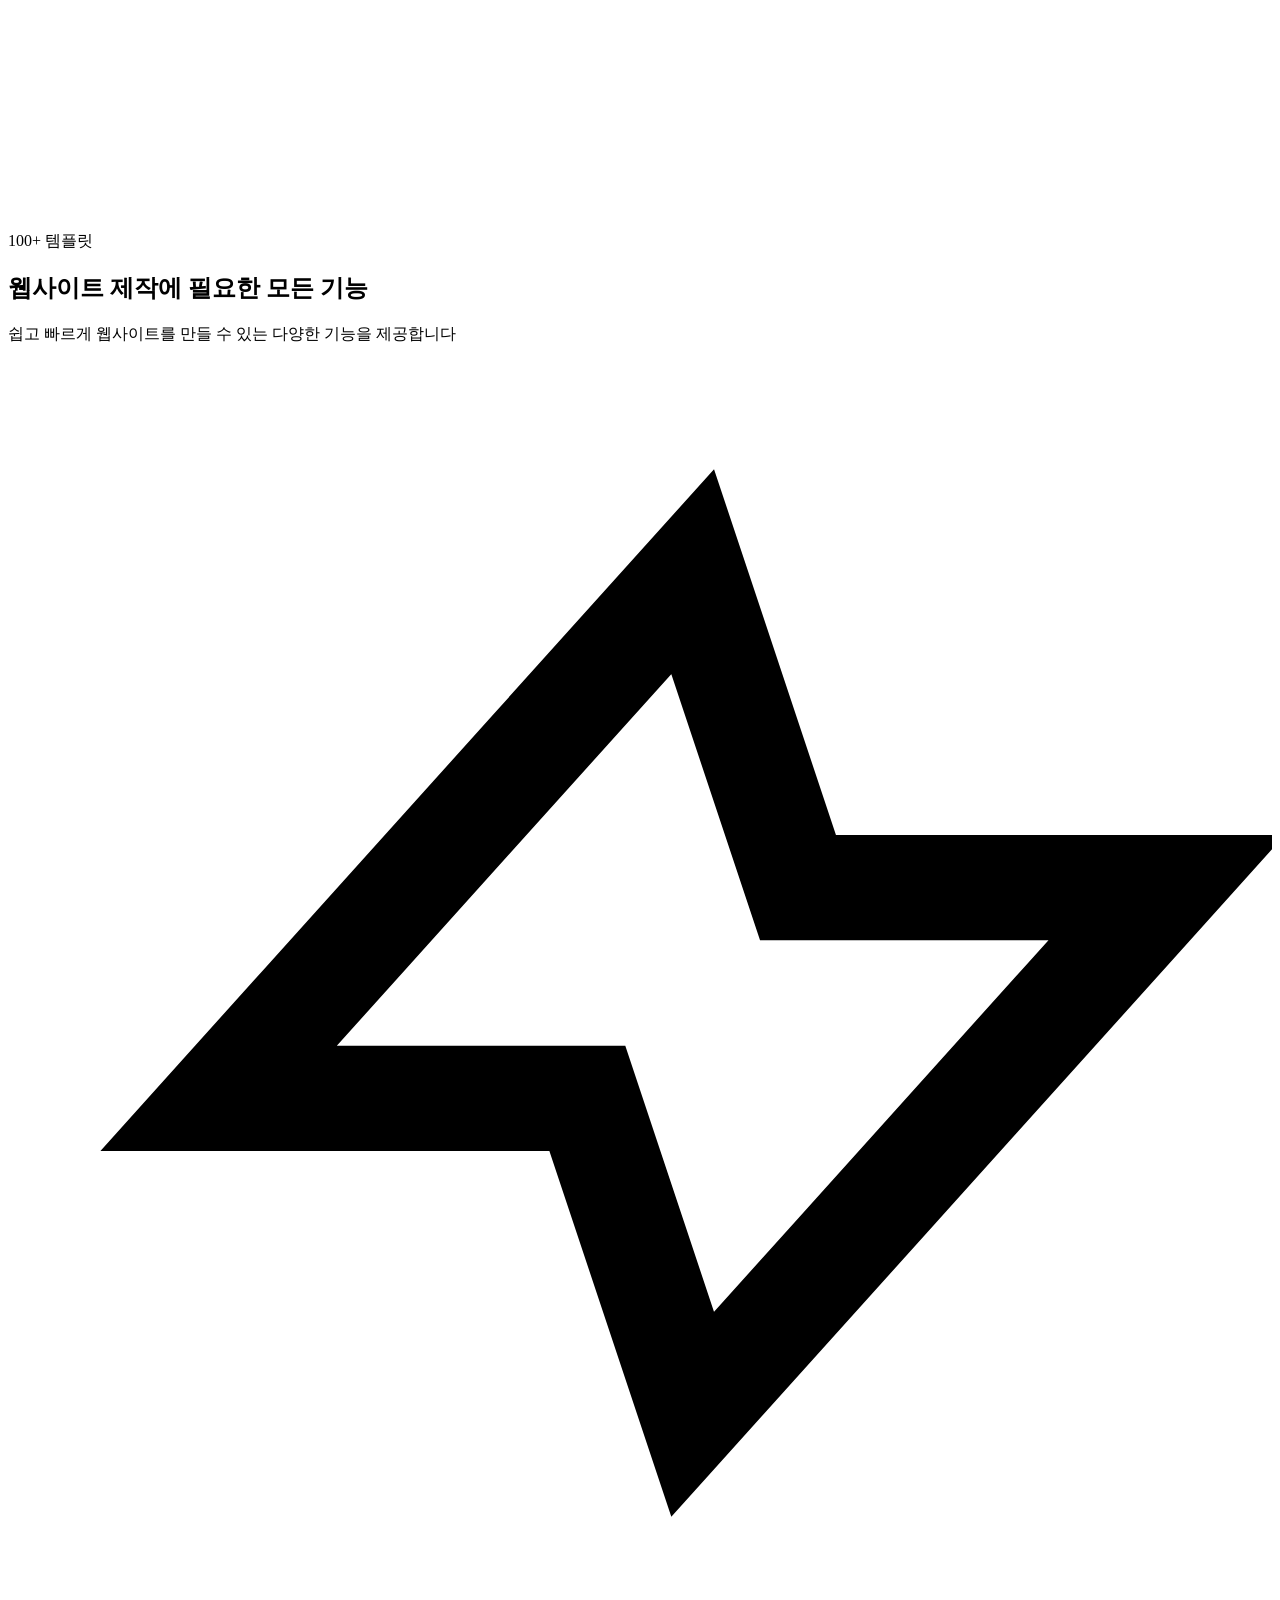
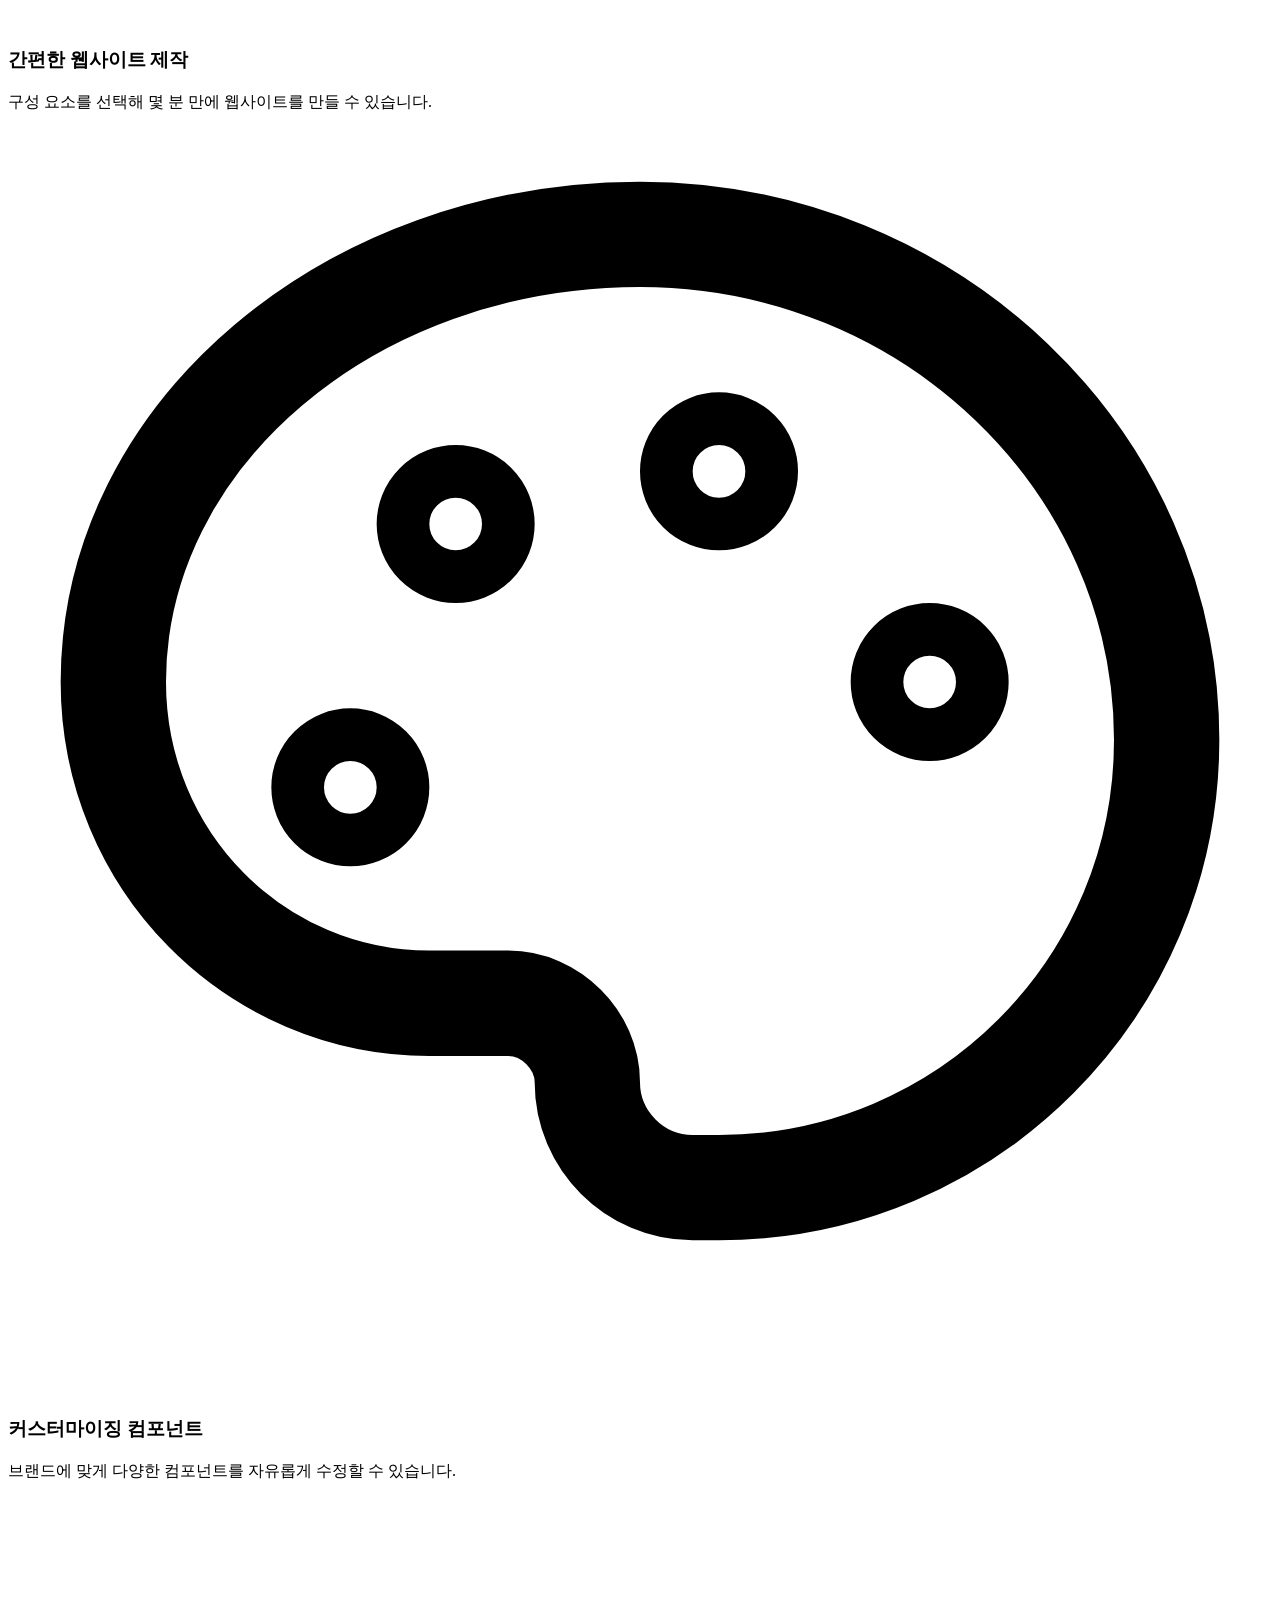
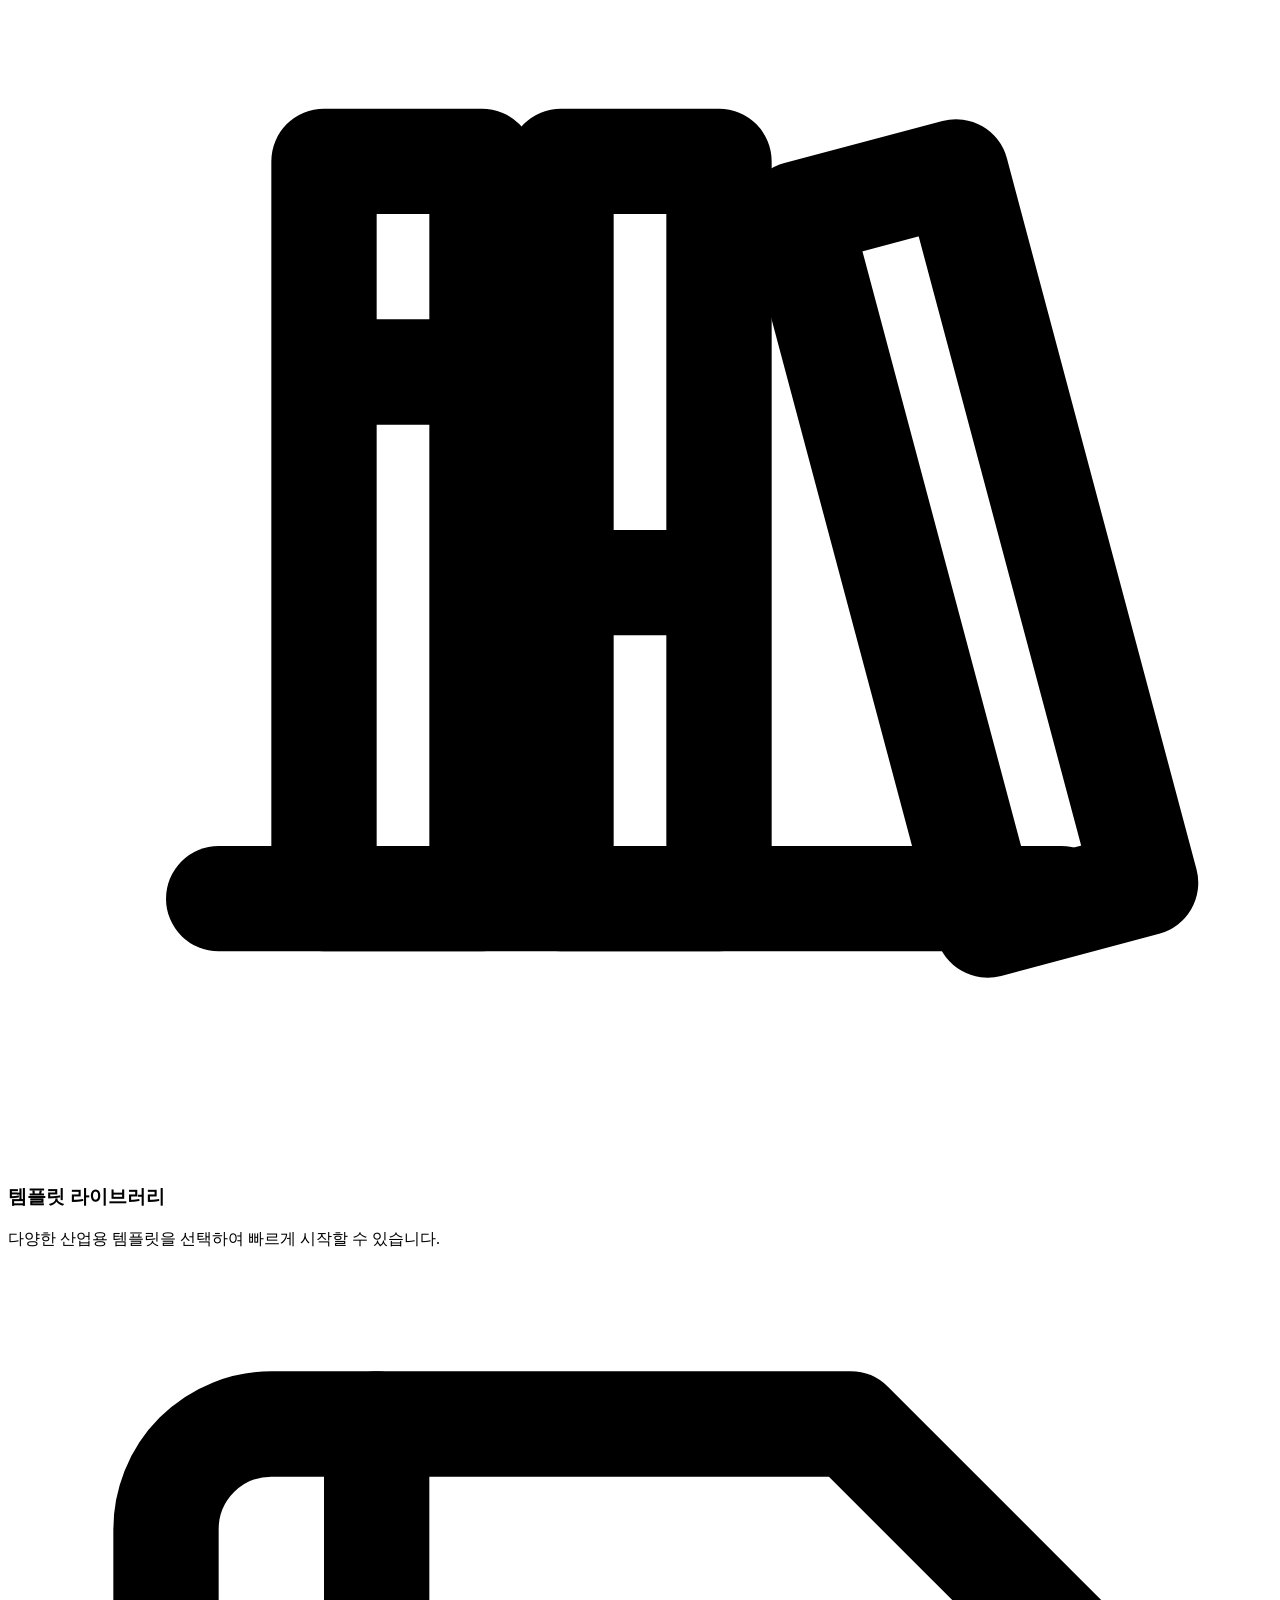
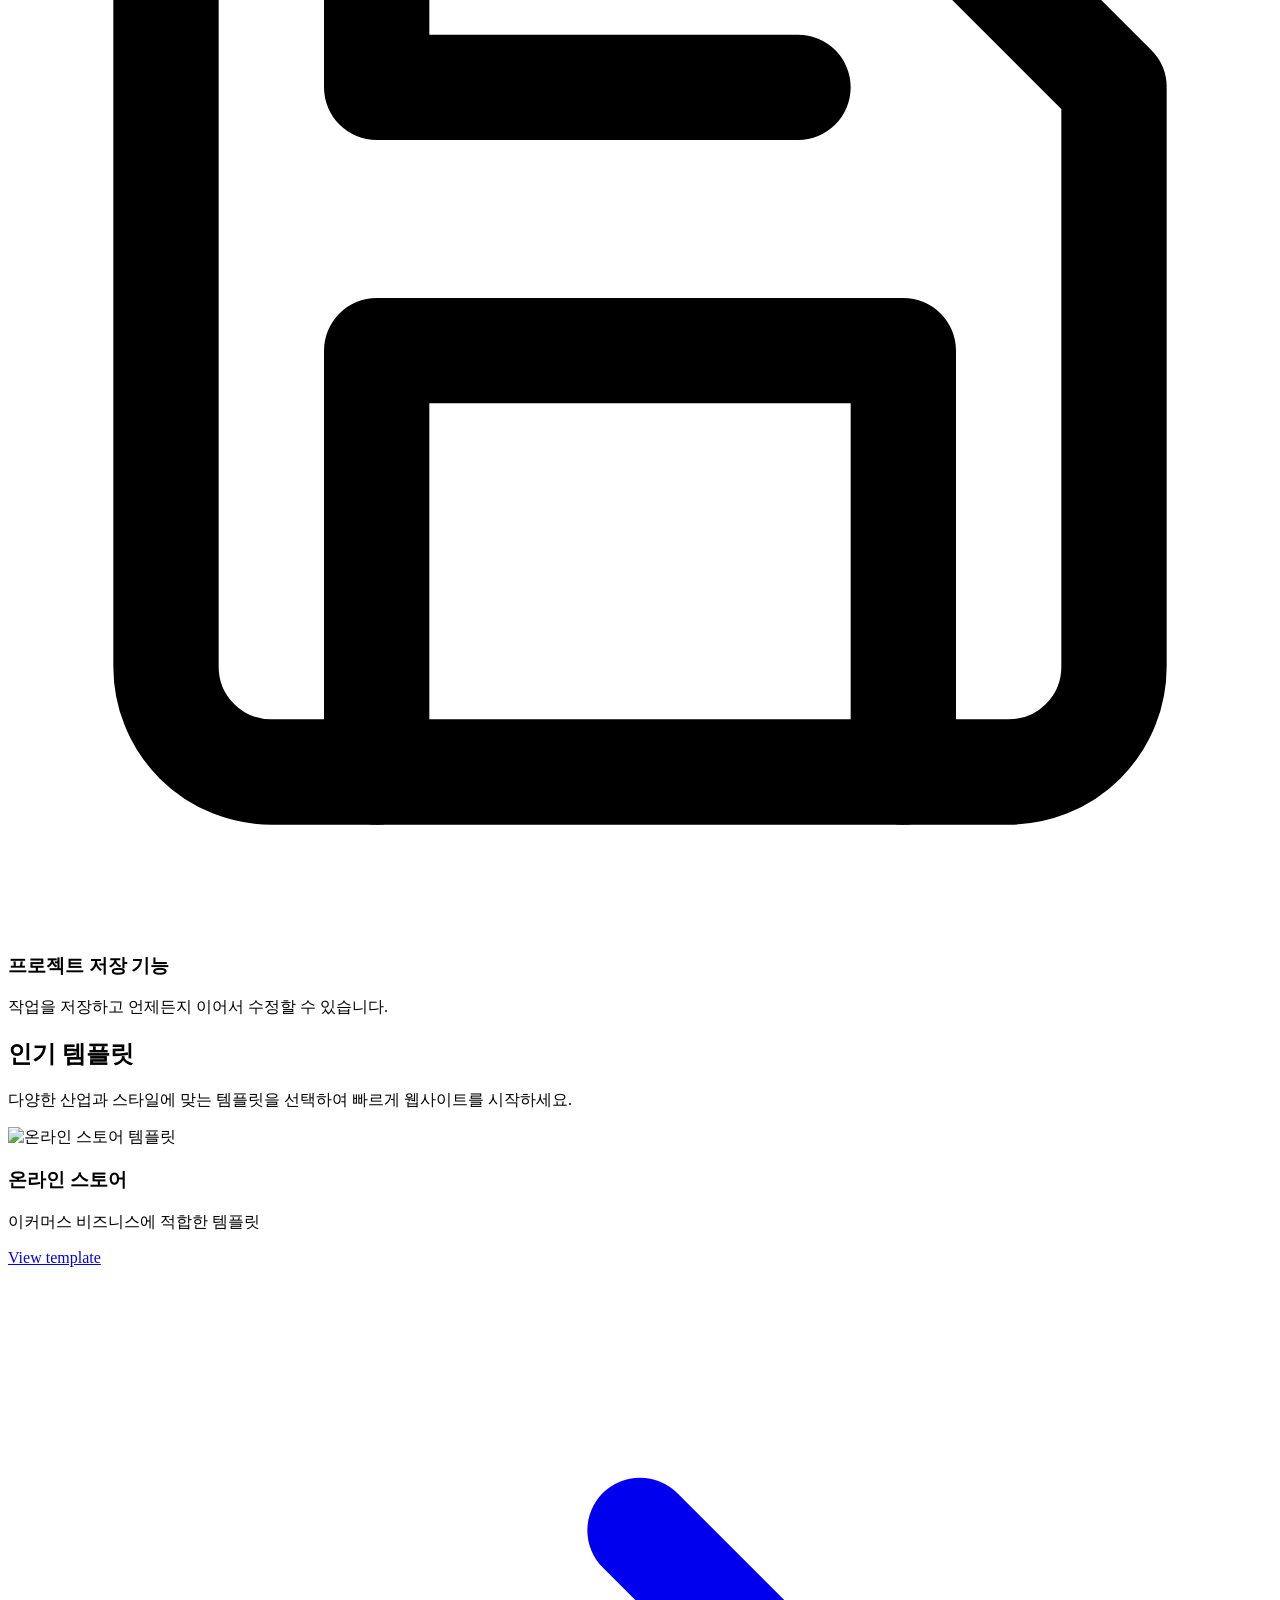
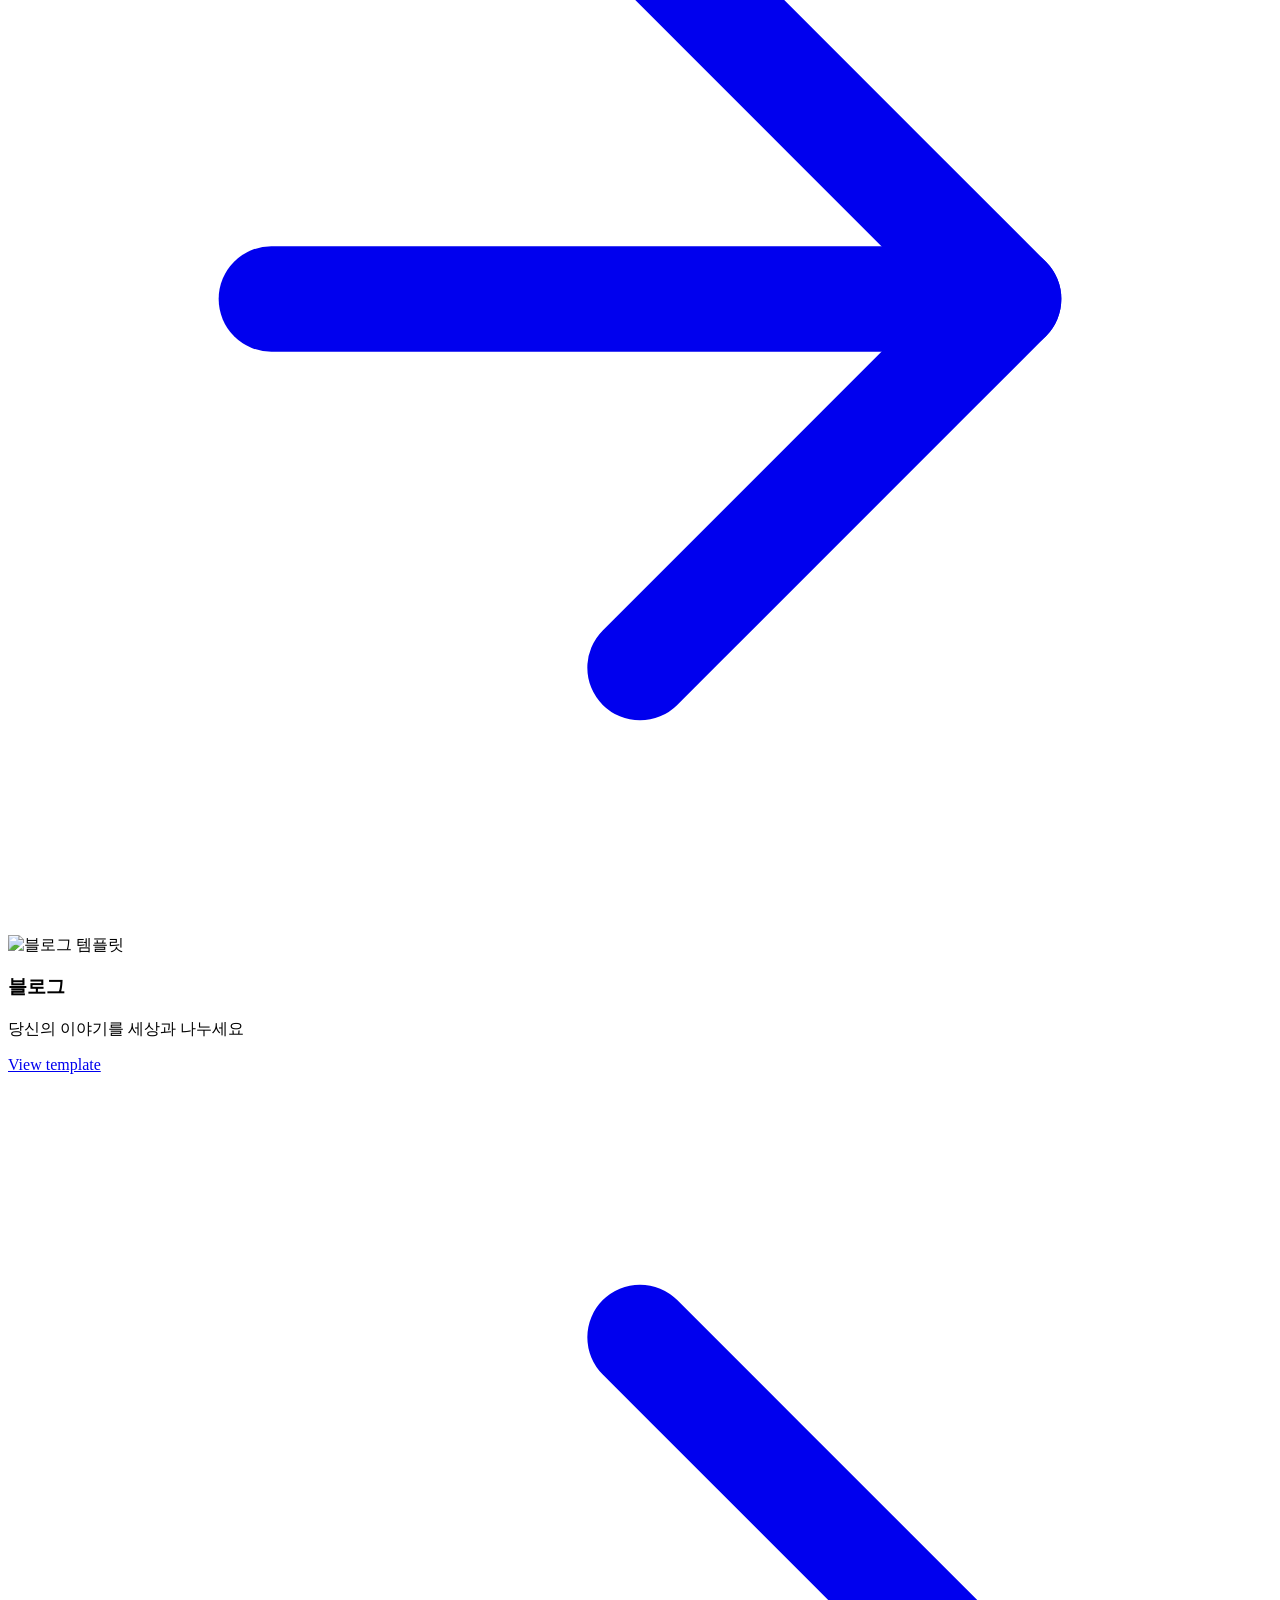
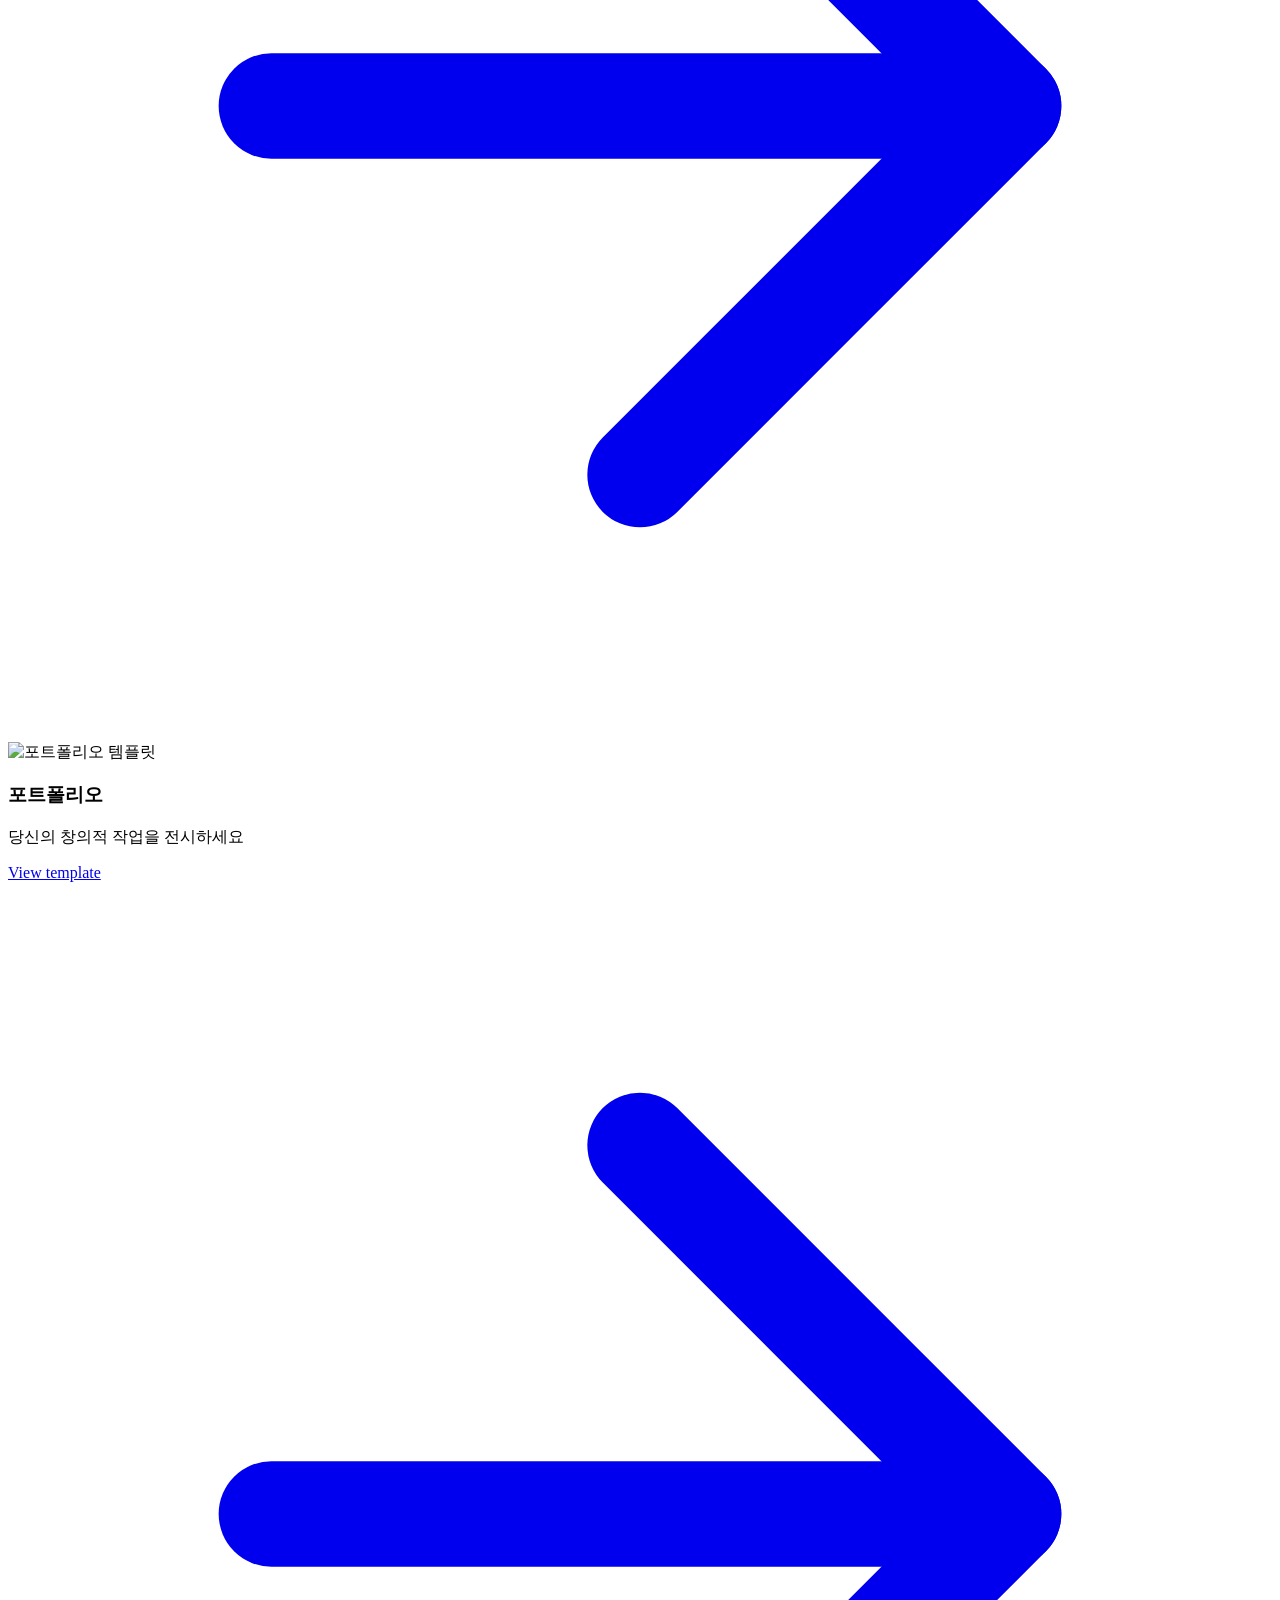
==== commit 85994153: "Update: add pricing links and refresh layout structure" ====
--- a/index.html
+++ b/index.html
@@ -5,6 +5,10 @@
     <meta name="viewport" content="width=device-width, initial-scale=1.0">
     <title>Website Builder</title>
     <script src="https://cdn.tailwindcss.com"></script>
+    <link rel="preconnect" href="https://fonts.googleapis.com">
+    <!-- Font links -->
+    <link rel="preconnect" href="https://fonts.gstatic.com" crossorigin>
+    <link href="https://fonts.googleapis.com/css2?family=Inter:wght@400;500;700&family=Playfair+Display:ital,wght@0,400..900;1,400..900&family=Poppins:wght@400;500;700&family=Roboto:wght@400;500;700&display=swap" rel="stylesheet">
 </head>
 
 <body class="font-sans m-0">
@@ -12,24 +16,29 @@
     <nav class="fixed top-0 left-0 right-0 bg-white shadow-md z-40">
         <div class="flex justify-between items-center px-20 py-4">
             <!-- Left: Web Builder Button -->
-            <button class="flex items-center gap-2 hover:cursor-pointer group">
+            <a href="index.html" class="flex items-center gap-2 hover:cursor-pointer group">
                 <!-- Icon -->
                 <span class="text-white text-sm w-8 h-8 bg-gradient-to-br from-indigo-500 to-purple-500 rounded-lg flex items-center justify-center transition-transform duration-200 group-hover:scale-110">W</span>
 
                 <!-- Text -->
                 <span class="text-xl font-semibold bg-gradient-to-r from-indigo-600 to-purple-600 bg-clip-text text-transparent">Web Builder</span>
-            </button>
+            </a>
 
             <!-- Right: Navigation Buttons -->
             <div class="flex gap-6 items-center">
                 <!-- 템플릿 Button -->
-                <a href="templates.html" class="text-indigo-500 font-normal hover:text-indigo-700 transition-colors duration-200 hover:cursor-pointer">
+                <a href="templates.html" data-nav-link="templates.html" class="text-slate-600 font-normal hover:text-slate-800 transition-colors duration-200 hover:cursor-pointer">
                     템플릿
                 </a>
 
                 <!-- 웹 페이지 만들기 Button -->
-                <a href="builder.html" class="text-slate-600 font-normal hover:text-slate-800 transition-colors duration-200 hover:cursor-pointer">
-                    웹 페이지 만들기
+                <a href="builder.html" data-nav-link="builder.html" class="text-slate-600 font-normal hover:text-slate-800 transition-colors duration-200 hover:cursor-pointer">
+                    웹사이트 만들기
+                </a>
+
+                <!-- 요금제 Button -->
+                <a href="pricing.html" data-nav-link="pricing.html" class="text-slate-600 font-normal hover:text-slate-800 transition-colors duration-200 hover:cursor-pointer">
+                    요금제
                 </a>
 
                 <!-- 로그인 Button with Icon -->
@@ -46,56 +55,57 @@
     </nav>
     
     <!-- Main Content -->
-    <section class="relative overflow-hidden">
-        <!-- Background -->
-         <div class="absolute inset-0 bg-gradient-to-br from-indigo-50 via-purple-50 to-pink-50 opacity-70"></div>
-         <div class="max-w-7xl mx-auto px-4 sm:px-6 lg:px-8 py-20 relative">
-            <div class="text-center max-w-3xl mx-auto">
-                <!-- Badge -->
-                <div class="inline-flex items-center gap-2 px-4 py-2 bg-white/60 backdrop-blur-sm border border-indigo-100 rounded-full mt-16 mb-8">
-                    <span class="w-2 h-2 bg-indigo-500 rounded-full animate-pulse"></span>
-                    <span class="text-sm font-medium text-indigo-700">코딩 없이 시작하기</span>
-                </div>
-                
-                <!-- Title -->
-                <h1 class="text-5xl md:text-6xl font-bold text-slate-900 mb-6 leading-relaxed flex flex-col gap-3">단 몇 분만에
-                    <span class="bg-gradient-to-r from-indigo-600 to-purple-600 bg-clip-text text-transparent">웹사이트를 완성하세요.</span>
-                </h1>
-
-                <!-- Description -->
-                <p class="text-xl text-slate-600 mb-10 leading-relaxed">전문적으로 디자인된 템플릿을 선택하거나, 나만의 웹사이트를 직접 만들 수 있습니다.<br>복잡한 기술 지식은 필요하지 않습니다.</p>
-            
-                <!--Buttons -->
-                <div class="flex flex-col sm:flex-row gap-4 justify-center">
-                    <a href="templates.html" 
-                        class="inline-flex items-center justify-center gap-2 px-8 py-4 bg-white text-indigo-600 font-semibold rounded-xl shadow-lg hover:shadow-xl transition-all hover:-translate-y-0.5 border border-indigo-100 group">
-                        
-                        템플릿 보기
-
-                        <svg xmlns="http://www.w3.org/2000/svg" 
-                            class="w-5 h-5 transition-transform group-hover:translate-x-1" 
-                            fill="none" viewBox="0 0 24 24" stroke="currentColor">
-                            <path stroke-linecap="round" stroke-linejoin="round" stroke-width="2" d="M5 12h14"/>
-                            <path stroke-linecap="round" stroke-linejoin="round" stroke-width="2" d="m12 5 7 7-7 7"/>
-                        </svg>
-                    </a>
-
-                    <a href="builder.html" 
-                        class="inline-flex items-center justify-center gap-2 px-8 py-4 bg-gradient-to-r from-indigo-600 to-purple-600 text-white font-semibold rounded-xl shadow-lg hover:shadow-xl transition-all hover:-translate-y-0.5 group">
-                        
-                        웹사이트 빌더 열기
-
-                        <svg xmlns="http://www.w3.org/2000/svg" 
-                            class="w-5 h-5 transition-transform group-hover:translate-x-1" 
-                            fill="none" viewBox="0 0 24 24" stroke="currentColor">
-                            <path stroke-linecap="round" stroke-linejoin="round" stroke-width="2" d="M5 12h14"/>
-                            <path stroke-linecap="round" stroke-linejoin="round" stroke-width="2" d="m12 5 7 7-7 7"/>
-                        </svg>
-                    </a>
-                </div>
-
-                <!-- Benefits -->
-                <div class="mt-12 flex items-center justify-center gap-8 text-sm text-slate-600 flex-wrap">
+    <main>
+        <section class="relative overflow-hidden">
+            <!-- Background -->
+            <div class="absolute inset-0 bg-gradient-to-br from-indigo-50 via-purple-50 to-pink-50 opacity-70"></div>
+            <div class="max-w-7xl mx-auto px-4 sm:px-6 lg:px-8 py-20 relative">
+                <div class="text-center max-w-3xl mx-auto">
+                    <!-- Badge -->
+                    <div class="inline-flex items-center gap-2 px-4 py-2 bg-white/60 backdrop-blur-sm border border-indigo-100 rounded-full mt-16 mb-8">
+                        <span class="w-2 h-2 bg-indigo-500 rounded-full animate-pulse"></span>
+                        <span class="text-sm font-medium text-indigo-700">코딩 없이 시작하기</span>
+                    </div>
+
+                    <!-- Title -->
+                    <h1 class="text-5xl md:text-6xl font-bold text-slate-900 mb-6 leading-relaxed flex flex-col gap-3">단 몇 분만에
+                        <span class="bg-gradient-to-r from-indigo-600 to-purple-600 bg-clip-text text-transparent">웹사이트를 완성하세요.</span>
+                    </h1>
+
+                    <!-- Description -->
+                    <p class="text-xl text-slate-600 mb-10 leading-relaxed">전문적으로 디자인된 템플릿을 선택하거나, 나만의 웹사이트를 직접 만들 수 있습니다.<br>복잡한 기술 지식은 필요하지 않습니다.</p>
+
+                    <!--Buttons -->
+                    <div class="flex flex-col sm:flex-row gap-4 justify-center">
+                        <a href="templates.html"
+                            class="inline-flex items-center justify-center gap-2 px-8 py-4 bg-white text-indigo-600 font-semibold rounded-xl shadow-lg hover:shadow-xl transition-all hover:-translate-y-0.5 border border-indigo-100 group">
+
+                            템플릿 보기
+
+                            <svg xmlns="http://www.w3.org/2000/svg"
+                                class="w-5 h-5 transition-transform group-hover:translate-x-1"
+                                fill="none" viewBox="0 0 24 24" stroke="currentColor">
+                                <path stroke-linecap="round" stroke-linejoin="round" stroke-width="2" d="M5 12h14"/>
+                                <path stroke-linecap="round" stroke-linejoin="round" stroke-width="2" d="m12 5 7 7-7 7"/>
+                            </svg>
+                        </a>
+
+                        <a href="builder.html"
+                            class="inline-flex items-center justify-center gap-2 px-8 py-4 bg-gradient-to-r from-indigo-600 to-purple-600 text-white font-semibold rounded-xl shadow-lg hover:shadow-xl transition-all hover:-translate-y-0.5 group">
+
+                            웹사이트 빌더 열기
+
+                            <svg xmlns="http://www.w3.org/2000/svg"
+                                class="w-5 h-5 transition-transform group-hover:translate-x-1"
+                                fill="none" viewBox="0 0 24 24" stroke="currentColor">
+                                <path stroke-linecap="round" stroke-linejoin="round" stroke-width="2" d="M5 12h14"/>
+                                <path stroke-linecap="round" stroke-linejoin="round" stroke-width="2" d="m12 5 7 7-7 7"/>
+                            </svg>
+                        </a>
+                    </div>
+
+                    <!-- Benefits -->
+                    <div class="mt-12 flex items-center justify-center gap-8 text-sm text-slate-600 flex-wrap">
 
                         <div class="flex items-center gap-2">
                             <svg class="w-5 h-5 text-green-500" fill="none" stroke="currentColor" stroke-width="2" viewBox="0 0 24 24">
@@ -117,241 +127,254 @@
                             </svg>
                             100+ 템플릿
                         </div>
-                </div>
-            </div>
-         </div>
-    </section>
-
-    <!-- Features information Section -->
-    <section class="bg-slate-50 py-20">
-        <div class="max-w-7xl mx-auto px-4 sm:px-6 lg:px-8">
-
-        <!-- Title -->
-        <div class="text-center mb-16">
-            <h2 class="text-3xl md:text-4xl font-bold text-slate-900 mb-4">웹사이트 제작에 필요한 모든 기능</h2>
-            <p class="text-lg text-slate-600 max-w-2xl mx-auto">쉽고 빠르게 웹사이트를 만들 수 있는 다양한 기능을 제공합니다</p>
+                    </div>
+                </div>
+            </div>
+        </section>
+
+        <!-- Features information Section -->
+        <section class="bg-slate-50 py-20">
+            <div class="max-w-7xl mx-auto px-4 sm:px-6 lg:px-8">
+
+                <!-- Title -->
+                <div class="text-center mb-16">
+                    <h2 class="text-3xl md:text-4xl font-bold text-slate-900 mb-4">웹사이트 제작에 필요한 모든 기능</h2>
+                    <p class="text-lg text-slate-600 max-w-2xl mx-auto">쉽고 빠르게 웹사이트를 만들 수 있는 다양한 기능을 제공합니다</p>
+                </div>
+
+                <!-- Grid -->
+                <div class="grid grid-cols-1 md:grid-cols-2 lg:grid-cols-4 gap-8">
+
+                    <!-- Card 1 -->
+                    <div class="bg-white p-8 rounded-2xl shadow-sm border border-slate-200 hover:shadow-lg transition-all hover:-translate-y-1">
+                        <div class="w-12 h-12 bg-gradient-to-br from-indigo-100 to-purple-100 rounded-xl flex items-center justify-center mb-4">
+                            <!-- icon -->
+                            <svg class="w-6 h-6 text-indigo-600" fill="none" stroke="currentColor" stroke-width="2" viewBox="0 0 24 24">
+                                <path d="M4 14l9-10 2 6h7l-9 10-2-6H4z"/>
+                            </svg>
+
+                        </div>
+
+                        <h3 class="text-lg font-semibold text-slate-900 mb-2">간편한 웹사이트 제작</h3>
+                        <p class="text-slate-600 text-sm leading-relaxed">구성 요소를 선택해 몇 분 만에 웹사이트를 만들 수 있습니다.</p>
+                    </div>
+
+                    <!-- Card 2 -->
+                    <div class="bg-white p-8 rounded-2xl shadow-sm border border-slate-200 hover:shadow-lg transition-all hover:-translate-y-1">
+                        <div class="w-12 h-12 bg-gradient-to-br from-indigo-100 to-purple-100 rounded-xl flex items-center justify-center mb-4">
+                            <!-- Palette icon -->
+                            <svg class="w-6 h-6 text-indigo-600" fill="none" stroke="currentColor" stroke-width="2" stroke-linecap="round" stroke-linejoin="round" viewBox="0 0 24 24">
+                                <circle cx="13.5" cy="6.5" r=".5"/>
+                                <circle cx="17.5" cy="10.5" r=".5"/>
+                                <circle cx="8.5" cy="7.5" r=".5"/>
+                                <circle cx="6.5" cy="12.5" r=".5"/>
+                                <path d="M12 2C6.5 2 2 5.8 2 10.5c0 3.4 2.7 6.1 6 6.1h1.5c.8 0 1.5.7 1.5 1.5 0 1.1.9 2 2 2h.5c4.7 0 8.5-3.8 8.5-8.5C22 6.3 17.5 2 12 2z"/>
+                            </svg>
+                        </svg>
+                    </div>
+
+                    <h3 class="text-lg font-semibold text-slate-900 mb-2">커스터마이징 컴포넌트</h3>
+                    <p class="text-slate-600 text-sm leading-relaxed">브랜드에 맞게 다양한 컴포넌트를 자유롭게 수정할 수 있습니다.</p>
+                </div>
+
+                <!-- Card 3 -->
+                <div class="bg-white p-8 rounded-2xl shadow-sm border border-slate-200 hover:shadow-lg transition-all hover:-translate-y-1">
+                    <div class="w-12 h-12 bg-gradient-to-br from-indigo-100 to-purple-100 rounded-xl flex items-center justify-center mb-4">
+                        <!-- Bookshelf icon -->
+                        <svg class="w-6 h-6 text-indigo-600" fill="none" stroke="currentColor" stroke-width="2" stroke-linecap="round" stroke-linejoin="round" viewBox="0 0 24 24">
+                            <path d="M4 19h16"/>
+                            <path d="M6 5h3v14H6z"/>
+                            <path d="M10.5 5h3v14h-3z"/>
+                            <path d="M15 6l3-.8 3.6 13.5-3 .8z"/>
+                            <path d="M7 9h1"/>
+                            <path d="M11.5 13h1"/>
+                        </svg>
+                    </div>
+
+                    <h3 class="text-lg font-semibold text-slate-900 mb-2">템플릿 라이브러리</h3>
+                    <p class="text-slate-600 text-sm leading-relaxed">다양한 산업용 템플릿을 선택하여 빠르게 시작할 수 있습니다.</p>
+                </div>
+
+                <!-- Card 4 -->
+                <div class="bg-white p-8 rounded-2xl shadow-sm border border-slate-200 hover:shadow-lg transition-all hover:-translate-y-1">
+                    <div class="w-12 h-12 bg-gradient-to-br from-indigo-100 to-purple-100 rounded-xl flex items-center justify-center mb-4">
+                        <!-- Save icon -->
+                        <svg class="w-6 h-6 text-indigo-600" fill="none" stroke="currentColor" stroke-width="2" stroke-linecap="round" stroke-linejoin="round" viewBox="0 0 24 24">
+                            <path d="M19 21H5a2 2 0 0 1-2-2V5a2 2 0 0 1 2-2h11l5 5v11a2 2 0 0 1-2 2z"/>
+                            <path d="M17 21v-8H7v8"/>
+                            <path d="M7 3v5h8"/>
+                        </svg>
+                    </div>
+
+                    <h3 class="text-lg font-semibold text-slate-900 mb-2">프로젝트 저장 기능</h3>
+                    <p class="text-slate-600 text-sm leading-relaxed">작업을 저장하고 언제든지 이어서 수정할 수 있습니다.</p>
+                </div>
+            </div>
         </div>
-
-            <!-- Grid -->
-            <div class="grid grid-cols-1 md:grid-cols-2 lg:grid-cols-4 gap-8">
-
-            <!-- Card 1 -->
-            <div class="bg-white p-8 rounded-2xl shadow-sm border border-slate-200 hover:shadow-lg transition-all hover:-translate-y-1">
-                <div class="w-12 h-12 bg-gradient-to-br from-indigo-100 to-purple-100 rounded-xl flex items-center justify-center mb-4">
-                      <!-- icon -->
-                    <svg class="w-6 h-6 text-indigo-600" fill="none" stroke="currentColor" stroke-width="2" viewBox="0 0 24 24">
-                        <path d="M4 14l9-10 2 6h7l-9 10-2-6H4z"/>
-                    </svg>
-                    
-                </div>
-
-                <h3 class="text-lg font-semibold text-slate-900 mb-2">간편한 웹사이트 제작</h3>
-                <p class="text-slate-600 text-sm leading-relaxed">구성 요소를 선택해 몇 분 만에 웹사이트를 만들 수 있습니다.</p>
-            </div>
-
-            <!-- Card 2 -->
-            <div class="bg-white p-8 rounded-2xl shadow-sm border border-slate-200 hover:shadow-lg transition-all hover:-translate-y-1">
-                <div class="w-12 h-12 bg-gradient-to-br from-indigo-100 to-purple-100 rounded-xl flex items-center justify-center mb-4">
-                    <!-- Palette icon -->
-                    <svg class="w-6 h-6 text-indigo-600" fill="none" stroke="currentColor" stroke-width="2" stroke-linecap="round" stroke-linejoin="round" viewBox="0 0 24 24">
-                        <circle cx="13.5" cy="6.5" r=".5"/>
-                        <circle cx="17.5" cy="10.5" r=".5"/>
-                        <circle cx="8.5" cy="7.5" r=".5"/>
-                        <circle cx="6.5" cy="12.5" r=".5"/>
-                        <path d="M12 2C6.5 2 2 5.8 2 10.5c0 3.4 2.7 6.1 6 6.1h1.5c.8 0 1.5.7 1.5 1.5 0 1.1.9 2 2 2h.5c4.7 0 8.5-3.8 8.5-8.5C22 6.3 17.5 2 12 2z"/>
-                    </svg>
-                    </svg>
-                </div>
-
-                <h3 class="text-lg font-semibold text-slate-900 mb-2">커스터마이징 컴포넌트</h3>
-                <p class="text-slate-600 text-sm leading-relaxed">브랜드에 맞게 다양한 컴포넌트를 자유롭게 수정할 수 있습니다.</p>
-            </div>
-
-            <!-- Card 3 -->
-            <div class="bg-white p-8 rounded-2xl shadow-sm border border-slate-200 hover:shadow-lg transition-all hover:-translate-y-1">
-                <div class="w-12 h-12 bg-gradient-to-br from-indigo-100 to-purple-100 rounded-xl flex items-center justify-center mb-4">
-                    <!-- Bookshelf icon -->
-                    <svg class="w-6 h-6 text-indigo-600" fill="none" stroke="currentColor" stroke-width="2" stroke-linecap="round" stroke-linejoin="round" viewBox="0 0 24 24">
-                        <path d="M4 19h16"/>
-                        <path d="M6 5h3v14H6z"/>
-                        <path d="M10.5 5h3v14h-3z"/>
-                        <path d="M15 6l3-.8 3.6 13.5-3 .8z"/>
-                        <path d="M7 9h1"/>
-                        <path d="M11.5 13h1"/>
-                    </svg>
-                </div>
-
-                <h3 class="text-lg font-semibold text-slate-900 mb-2">템플릿 라이브러리</h3>
-                <p class="text-slate-600 text-sm leading-relaxed">다양한 산업용 템플릿을 선택하여 빠르게 시작할 수 있습니다.</p>
-            </div>
-
-            <!-- Card 4 -->
-            <div class="bg-white p-8 rounded-2xl shadow-sm border border-slate-200 hover:shadow-lg transition-all hover:-translate-y-1">
-                <div class="w-12 h-12 bg-gradient-to-br from-indigo-100 to-purple-100 rounded-xl flex items-center justify-center mb-4">
-                    <!-- Save icon -->
-                    <svg class="w-6 h-6 text-indigo-600" fill="none" stroke="currentColor" stroke-width="2" stroke-linecap="round" stroke-linejoin="round" viewBox="0 0 24 24">
-                        <path d="M19 21H5a2 2 0 0 1-2-2V5a2 2 0 0 1 2-2h11l5 5v11a2 2 0 0 1-2 2z"/>
-                        <path d="M17 21v-8H7v8"/>
-                        <path d="M7 3v5h8"/>
-                    </svg>
-                </div>
-
-                <h3 class="text-lg font-semibold text-slate-900 mb-2">프로젝트 저장 기능</h3>
-                <p class="text-slate-600 text-sm leading-relaxed">작업을 저장하고 언제든지 이어서 수정할 수 있습니다.</p>
-            </div>
-        </div>
-        </div>
-    </section>
-
-    <!-- Popular Templates Section -->
-    <section class="bg-slate-50 py-20">
-        <div class="max-w-7xl mx-auto px-4 sm:px-6 lg:px-8">
-
-        <!-- Header -->
-        <div class="text-center mb-16">
-            <h2 class="text-3xl md:text-4xl font-bold text-slate-900 mb-4">인기 템플릿</h2>
-            <p class="text-lg text-slate-600 max-w-2xl mx-auto">다양한 산업과 스타일에 맞는 템플릿을 선택하여 빠르게 웹사이트를 시작하세요.</p>
-        </div>
-
-        <!-- Grid -->
-        <div class="grid grid-cols-1 md:grid-cols-2 lg:grid-cols-4 gap-6">
-
-            <!-- Card 1(Online Store)-->
-            <div class="group bg-white rounded-2xl overflow-hidden shadow-sm border border-slate-200 hover:shadow-xl transition-all hover:-translate-y-1">
-
-                <div class="aspect-[4/3] overflow-hidden bg-slate-100">
-                    <img src="https://images.unsplash.com/photo-1768987439365-ffc51bf0f467" alt="온라인 스토어 템플릿"
-                         class="w-full h-full object-cover group-hover:scale-105 transition-transform duration-300">
-                </div>
-
-                <div class="p-6">
-                    <h3 class="text-lg font-semibold text-slate-900 mb-1">온라인 스토어</h3>
-                    <p class="text-sm text-slate-600 mb-4">이커머스 비즈니스에 적합한 템플릿</p>
-
-                    <a href="/templates" 
-                       class="inline-flex items-center gap-2 text-indigo-600 font-medium text-sm hover:gap-3 transition-all group/link">
-                        View template 
-                        <svg xmlns="http://www.w3.org/2000/svg" 
-                            class="w-4 h-4 transition-transform group-hover/link:translate-x-1" 
-                            fill="none" viewBox="0 0 24 24" stroke="currentColor">
-                            <path stroke-linecap="round" stroke-linejoin="round" stroke-width="2" d="M5 12h14"/>
-                            <path stroke-linecap="round" stroke-linejoin="round" stroke-width="2" d="m12 5 7 7-7 7"/>
-                        </svg>
-                    </a>
-                </div>
-            </div>
-
-            <!-- Card 2(Blog) -->
-            <div class="group bg-white rounded-2xl overflow-hidden shadow-sm border border-slate-200 hover:shadow-xl transition-all hover:-translate-y-1">
-
-                <div class="aspect-[4/3] overflow-hidden bg-slate-100">
-                    <img src="https://images.unsplash.com/photo-1565672282630-ff265756849c" alt="블로그 템플릿" 
-                         class="w-full h-full object-cover group-hover:scale-105 transition-transform duration-300">
-                </div>
-
-                <div class="p-6">
-                    <h3 class="text-lg font-semibold text-slate-900 mb-1">블로그</h3>
-                    <p class="text-sm text-slate-600 mb-4">당신의 이야기를 세상과 나누세요</p>
-
-                    <a href="/templates" 
-                       class="inline-flex items-center gap-2 text-indigo-600 font-medium text-sm hover:gap-3 transition-all group/link">
-                        View template 
-                        <svg xmlns="http://www.w3.org/2000/svg" 
-                            class="w-4 h-4 transition-transform group-hover/link:translate-x-1" 
-                            fill="none" viewBox="0 0 24 24" stroke="currentColor">
-                            <path stroke-linecap="round" stroke-linejoin="round" stroke-width="2" d="M5 12h14"/>
-                            <path stroke-linecap="round" stroke-linejoin="round" stroke-width="2" d="m12 5 7 7-7 7"/>
-                        </svg>
-                    </a>
-                </div>
-            </div>
-
-
-            <!-- Card 3(Portfolio) -->
-            <div class="group bg-white rounded-2xl overflow-hidden shadow-sm border border-slate-200 hover:shadow-xl transition-all hover:-translate-y-1">
-
-                <div class="aspect-[4/3] overflow-hidden bg-slate-100">
-                    <img src="https://images.unsplash.com/photo-1760071744047-5542cbfda184" alt="포트폴리오 템플릿"
-                         class="w-full h-full object-cover group-hover:scale-105 transition-transform duration-300">
-                </div>
-
-                <div class="p-6">
-                    <h3 class="text-lg font-semibold text-slate-900 mb-1">포트폴리오</h3>
-                    <p class="text-sm text-slate-600 mb-4">당신의 창의적 작업을 전시하세요</p>
-
-                    <a href="/templates"
-                       class="inline-flex items-center gap-2 text-indigo-600 font-medium text-sm hover:gap-3 transition-all group/link">
-                        View template 
-                        <svg xmlns="http://www.w3.org/2000/svg" 
-                            class="w-4 h-4 transition-transform group-hover/link:translate-x-1" 
-                            fill="none" viewBox="0 0 24 24" stroke="currentColor">
-                            <path stroke-linecap="round" stroke-linejoin="round" stroke-width="2" d="M5 12h14"/>
-                            <path stroke-linecap="round" stroke-linejoin="round" stroke-width="2" d="m12 5 7 7-7 7"/>
-                        </svg>
-                    </a>
-                </div>
-            </div>
-
-            <!-- Card 4(Streaming Platform) -->
-            <div class="group bg-white rounded-2xl overflow-hidden shadow-sm border border-slate-200 hover:shadow-xl transition-all hover:-translate-y-1">
-
-                <div class="aspect-[4/3] overflow-hidden bg-slate-100">
-                    <img src="https://images.unsplash.com/photo-1762340274205-06b6e0147640" alt="스트리밍 플랫폼 템플릿"
-                         class="w-full h-full object-cover group-hover:scale-105 transition-transform duration-300">
-                </div>
-
-                <div class="p-6">
-                    <h3 class="text-lg font-semibold text-slate-900 mb-1">스트리밍 플랫폼</h3>
-                    <p class="text-sm text-slate-600 mb-4">비디오 콘텐츠를 원활하게 공유하세요</p>
-
-                    <a href="/templates"
-                       class="inline-flex items-center gap-2 text-indigo-600 font-medium text-sm hover:gap-3 transition-all group/link">
-                        View template 
-                        <svg xmlns="http://www.w3.org/2000/svg" 
-                            class="w-4 h-4 transition-transform group-hover/link:translate-x-1" 
-                            fill="none" viewBox="0 0 24 24" stroke="currentColor">
-                            <path stroke-linecap="round" stroke-linejoin="round" stroke-width="2" d="M5 12h14"/>
-                            <path stroke-linecap="round" stroke-linejoin="round" stroke-width="2" d="m12 5 7 7-7 7"/>
-                        </svg>
-                    </a>
-                </div>
-            </div>
-        </div>
-        </div>
-    </section>
-
-    <!-- Call to Action Section -->
-    <section class="bg-slate-50 py-20">
-        <div class="max-w-7xl mx-auto px-4 sm:px-6 lg:px-8">
-        <div class="bg-gradient-to-br from-indigo-600 to-purple-600 rounded-3xl p-12 md:p-16 text-center relative overflow-hidden">
-
-        <!-- Background -->
-        <div class="absolute inset-0 opacity-10 bg-[linear-gradient(to_right,white_1px,transparent_1px),linear-gradient(to_bottom,white_1px,transparent_1px)] bg-[size:40px_40px]"></div>
-        <div class="relative">
-
-            <h2 class="text-3xl md:text-4xl font-bold text-white mb-4">꿈의 웹사이트를 만들 준비가 되셨나요?</h2>
-      
-            <p class="text-indigo-100 text-lg mb-8 max-w-2xl mx-auto">수많은 사용자들이 WebBuilder로 멋진 웹사이트를 제작하고 있습니다.<br>지금 바로 시작하세요!</p>
-
-                <!-- Call to Action Button -->
-                <a href="builder.html" class="group inline-flex items-center justify-center gap-2 px-8 py-4 bg-white text-indigo-600 font-semibold rounded-xl shadow-lg hover:shadow-xl transition-all hover:-translate-y-0.5">웹사이트 빌더 열기
-        
-                <!-- Arrow Icon -->
-                <svg xmlns="http://www.w3.org/2000/svg"
-                    class="w-5 h-5 transition-transform group-hover:translate-x-1"
-                    fill="none" viewBox="0 0 24 24" stroke="currentColor">
-                    <path stroke-linecap="round" stroke-linejoin="round" stroke-width="2" d="M5 12h14"/>
-                    <path stroke-linecap="round" stroke-linejoin="round" stroke-width="2" d="m12 5 7 7-7 7"/>
-                </svg>
-                </a>
-            </div>
-        </div>
-        </div>
-
-    </section>
+        </section>
+
+        <!-- Popular Templates Section -->
+        <section class="bg-slate-50 py-20">
+            <div class="max-w-7xl mx-auto px-4 sm:px-6 lg:px-8">
+
+                <!-- Header -->
+                <div class="text-center mb-16">
+                    <h2 class="text-3xl md:text-4xl font-bold text-slate-900 mb-4">인기 템플릿</h2>
+                    <p class="text-lg text-slate-600 max-w-2xl mx-auto">다양한 산업과 스타일에 맞는 템플릿을 선택하여 빠르게 웹사이트를 시작하세요.</p>
+                </div>
+
+                <!-- Grid -->
+                <div class="grid grid-cols-1 md:grid-cols-2 lg:grid-cols-4 gap-6">
+
+                    <!-- Card 1(Online Store)-->
+                    <div class="group bg-white rounded-2xl overflow-hidden shadow-sm border border-slate-200 hover:shadow-xl transition-all hover:-translate-y-1">
+
+                        <div class="aspect-[4/3] overflow-hidden bg-slate-100">
+                            <img src="https://images.unsplash.com/photo-1768987439365-ffc51bf0f467" alt="온라인 스토어 템플릿"
+                                class="w-full h-full object-cover group-hover:scale-105 transition-transform duration-300">
+                        </div>
+
+                        <div class="p-6">
+                            <h3 class="text-lg font-semibold text-slate-900 mb-1">온라인 스토어</h3>
+                            <p class="text-sm text-slate-600 mb-4">이커머스 비즈니스에 적합한 템플릿</p>
+
+                            <a href="templates.html"
+                                class="inline-flex items-center gap-2 text-indigo-600 font-medium text-sm hover:gap-3 transition-all group/link">
+                                View template
+                                <svg xmlns="http://www.w3.org/2000/svg"
+                                    class="w-4 h-4 transition-transform group-hover/link:translate-x-1"
+                                    fill="none" viewBox="0 0 24 24" stroke="currentColor">
+                                    <path stroke-linecap="round" stroke-linejoin="round" stroke-width="2" d="M5 12h14"/>
+                                    <path stroke-linecap="round" stroke-linejoin="round" stroke-width="2" d="m12 5 7 7-7 7"/>
+                                </svg>
+                            </a>
+                        </div>
+                    </div>
+
+                    <!-- Card 2(Blog) -->
+                    <div class="group bg-white rounded-2xl overflow-hidden shadow-sm border border-slate-200 hover:shadow-xl transition-all hover:-translate-y-1">
+
+                        <div class="aspect-[4/3] overflow-hidden bg-slate-100">
+                            <img src="https://images.unsplash.com/photo-1565672282630-ff265756849c" alt="블로그 템플릿"
+                                class="w-full h-full object-cover group-hover:scale-105 transition-transform duration-300">
+                        </div>
+
+                        <div class="p-6">
+                            <h3 class="text-lg font-semibold text-slate-900 mb-1">블로그</h3>
+                            <p class="text-sm text-slate-600 mb-4">당신의 이야기를 세상과 나누세요</p>
+
+                            <a href="templates.html"
+                                class="inline-flex items-center gap-2 text-indigo-600 font-medium text-sm hover:gap-3 transition-all group/link">
+                                View template
+                                <svg xmlns="http://www.w3.org/2000/svg"
+                                    class="w-4 h-4 transition-transform group-hover/link:translate-x-1"
+                                    fill="none" viewBox="0 0 24 24" stroke="currentColor">
+                                    <path stroke-linecap="round" stroke-linejoin="round" stroke-width="2" d="M5 12h14"/>
+                                    <path stroke-linecap="round" stroke-linejoin="round" stroke-width="2" d="m12 5 7 7-7 7"/>
+                                </svg>
+                            </a>
+                        </div>
+                    </div>
+
+
+                    <!-- Card 3(Portfolio) -->
+                    <div class="group bg-white rounded-2xl overflow-hidden shadow-sm border border-slate-200 hover:shadow-xl transition-all hover:-translate-y-1">
+
+                        <div class="aspect-[4/3] overflow-hidden bg-slate-100">
+                            <img src="https://images.unsplash.com/photo-1760071744047-5542cbfda184" alt="포트폴리오 템플릿"
+                                class="w-full h-full object-cover group-hover:scale-105 transition-transform duration-300">
+                        </div>
+
+                        <div class="p-6">
+                            <h3 class="text-lg font-semibold text-slate-900 mb-1">포트폴리오</h3>
+                            <p class="text-sm text-slate-600 mb-4">당신의 창의적 작업을 전시하세요</p>
+
+                            <a href="templates.html"
+                                class="inline-flex items-center gap-2 text-indigo-600 font-medium text-sm hover:gap-3 transition-all group/link">
+                                View template
+                                <svg xmlns="http://www.w3.org/2000/svg"
+                                    class="w-4 h-4 transition-transform group-hover/link:translate-x-1"
+                                    fill="none" viewBox="0 0 24 24" stroke="currentColor">
+                                    <path stroke-linecap="round" stroke-linejoin="round" stroke-width="2" d="M5 12h14"/>
+                                    <path stroke-linecap="round" stroke-linejoin="round" stroke-width="2" d="m12 5 7 7-7 7"/>
+                                </svg>
+                            </a>
+                        </div>
+                    </div>
+
+                    <!-- Card 4(Streaming Platform) -->
+                    <div class="group bg-white rounded-2xl overflow-hidden shadow-sm border border-slate-200 hover:shadow-xl transition-all hover:-translate-y-1">
+
+                        <div class="aspect-[4/3] overflow-hidden bg-slate-100">
+                            <img src="https://images.unsplash.com/photo-1762340274205-06b6e0147640" alt="스트리밍 플랫폼 템플릿"
+                                class="w-full h-full object-cover group-hover:scale-105 transition-transform duration-300">
+                        </div>
+
+                        <div class="p-6">
+                            <h3 class="text-lg font-semibold text-slate-900 mb-1">스트리밍 플랫폼</h3>
+                            <p class="text-sm text-slate-600 mb-4">비디오 콘텐츠를 원활하게 공유하세요</p>
+
+                            <a href="templates.html"
+                                class="inline-flex items-center gap-2 text-indigo-600 font-medium text-sm hover:gap-3 transition-all group/link">
+                                View template
+                                <svg xmlns="http://www.w3.org/2000/svg"
+                                    class="w-4 h-4 transition-transform group-hover/link:translate-x-1"
+                                    fill="none" viewBox="0 0 24 24" stroke="currentColor">
+                                    <path stroke-linecap="round" stroke-linejoin="round" stroke-width="2" d="M5 12h14"/>
+                                    <path stroke-linecap="round" stroke-linejoin="round" stroke-width="2" d="m12 5 7 7-7 7"/>
+                                </svg>
+                            </a>
+                        </div>
+                    </div>
+                </div>
+            </div>
+        </section>
+
+        <!-- Call to Action Section -->
+        <section class="bg-slate-50 py-20">
+            <div class="max-w-7xl mx-auto px-4 sm:px-6 lg:px-8">
+                <div class="bg-gradient-to-br from-indigo-600 to-purple-600 rounded-3xl p-12 md:p-16 text-center relative overflow-hidden">
+
+                    <!-- Background -->
+                    <div class="absolute inset-0 opacity-10 bg-[linear-gradient(to_right,white_1px,transparent_1px),linear-gradient(to_bottom,white_1px,transparent_1px)] bg-[size:40px_40px]"></div>
+                    <div class="relative">
+
+                        <h2 class="text-3xl md:text-4xl font-bold text-white mb-4">꿈의 웹사이트를 만들 준비가 되셨나요?</h2>
+
+                        <p class="text-indigo-100 text-lg mb-8 max-w-2xl mx-auto">수많은 사용자들이 WebBuilder로 멋진 웹사이트를 제작하고 있습니다.<br>지금 바로 시작하세요!</p>
+
+                        <!-- Call to Action Buttons -->
+                        <div class="flex flex-col sm:flex-row gap-4 justify-center">
+                            <a href="builder.html" class="group inline-flex items-center justify-center gap-2 px-8 py-4 bg-white text-indigo-600 font-semibold rounded-xl shadow-lg hover:shadow-xl transition-all hover:-translate-y-0.5">웹사이트 빌더 열기
+
+                                <!-- Arrow Icon -->
+                                <svg xmlns="http://www.w3.org/2000/svg"
+                                    class="w-5 h-5 transition-transform group-hover:translate-x-1"
+                                    fill="none" viewBox="0 0 24 24" stroke="currentColor">
+                                    <path stroke-linecap="round" stroke-linejoin="round" stroke-width="2" d="M5 12h14"/>
+                                    <path stroke-linecap="round" stroke-linejoin="round" stroke-width="2" d="m12 5 7 7-7 7"/>
+                                </svg>
+                            </a>
+
+                            <a href="pricing.html" class="group inline-flex items-center justify-center gap-2 px-8 py-4 bg-indigo-500/30 backdrop-blur-sm text-white font-semibold rounded-xl border-2 border-white/30 hover:bg-indigo-500/50 transition-all hover:-translate-y-0.5">요금제 보기
+
+                                <!-- Arrow Icon -->
+                                <svg xmlns="http://www.w3.org/2000/svg"
+                                    class="w-5 h-5 transition-transform group-hover:translate-x-1"
+                                    fill="none" viewBox="0 0 24 24" stroke="currentColor">
+                                    <path stroke-linecap="round" stroke-linejoin="round" stroke-width="2" d="M5 12h14"/>
+                                    <path stroke-linecap="round" stroke-linejoin="round" stroke-width="2" d="m12 5 7 7-7 7"/>
+                                </svg>
+                            </a>
+                        </div>
+                    </div>
+                </div>
+            </div>
+        </section>
+    </main>
 
     <!-- Footer -->
-    <footer class="bg-white border-t border-slate-200 mt-12">
+    <footer class="bg-white border-t border-slate-200">
         <div class="max-w-7xl mx-auto px-4 sm:px-6 lg:px-6 py-8">
             
             <!-- Columns -->
@@ -408,5 +431,6 @@
         </div>
     </footer>
 
+    <script src="js/navbar.js"></script>
 </body>
 </html>
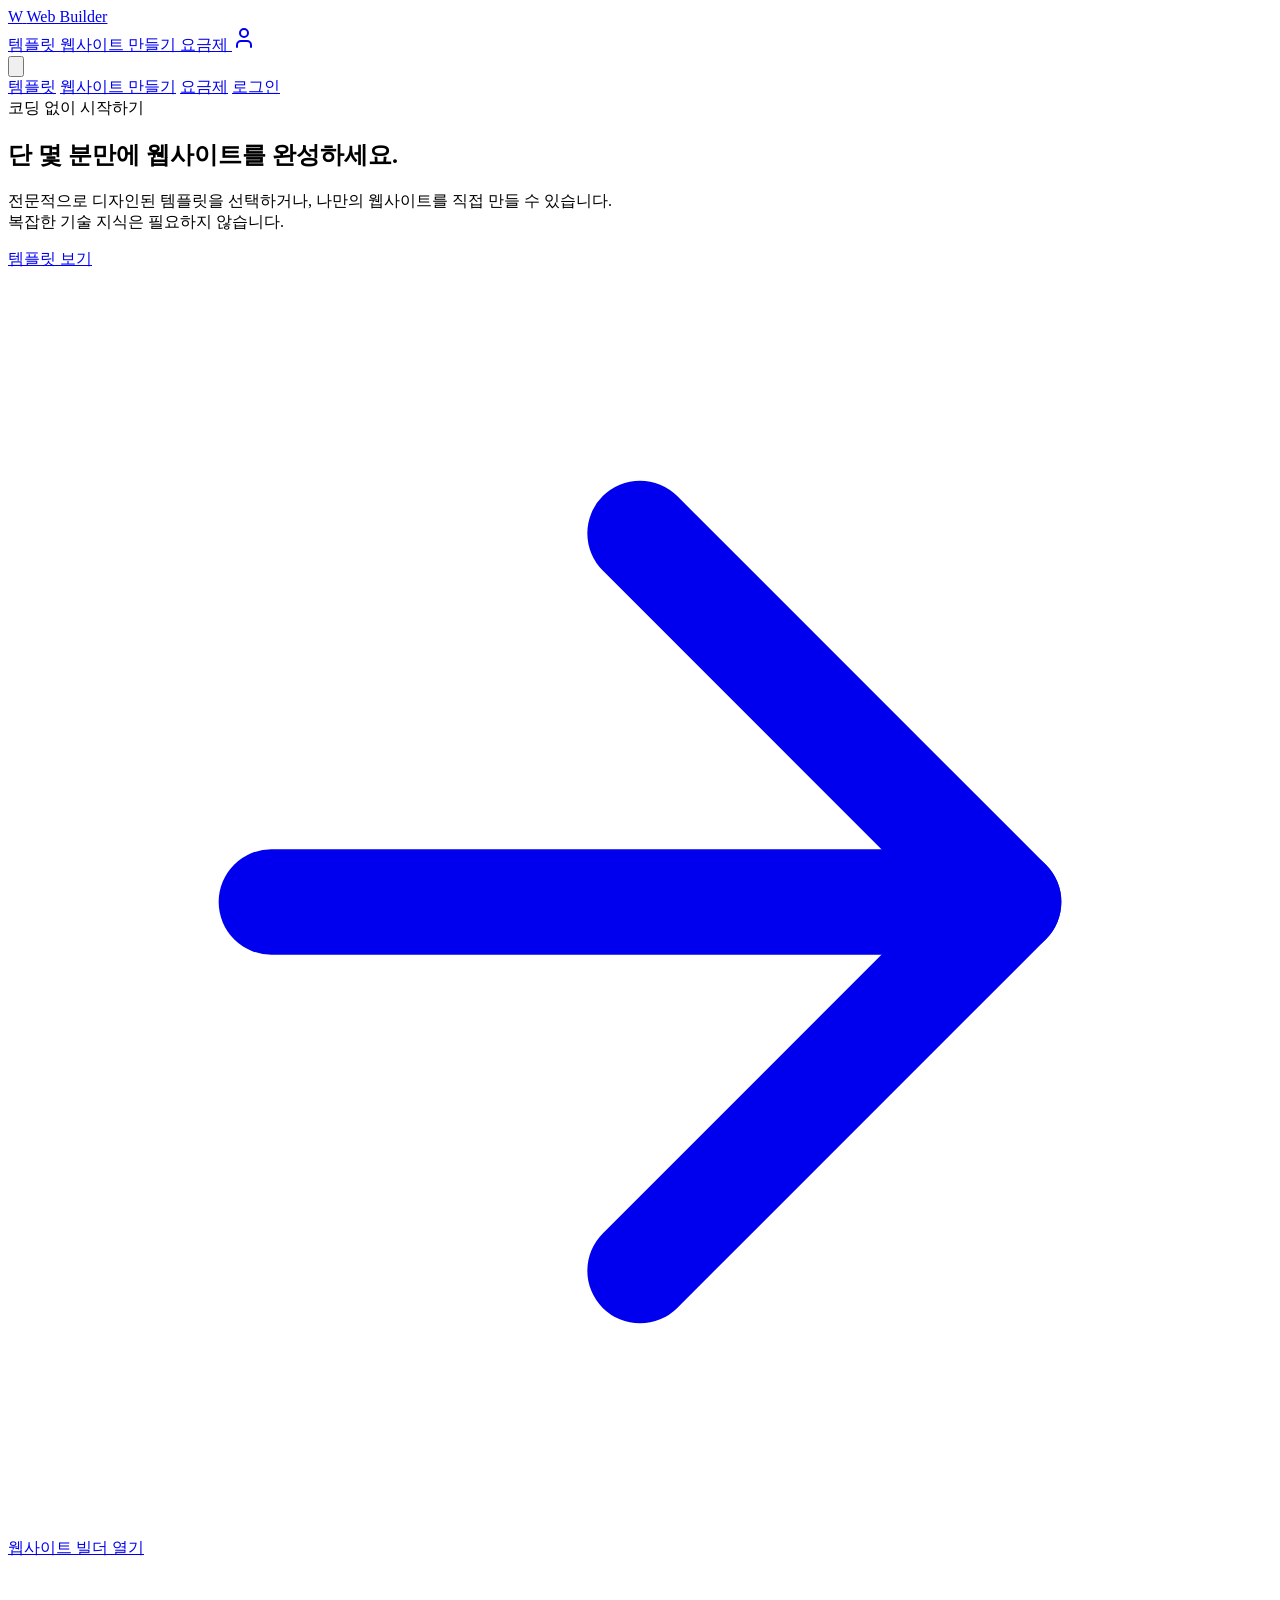
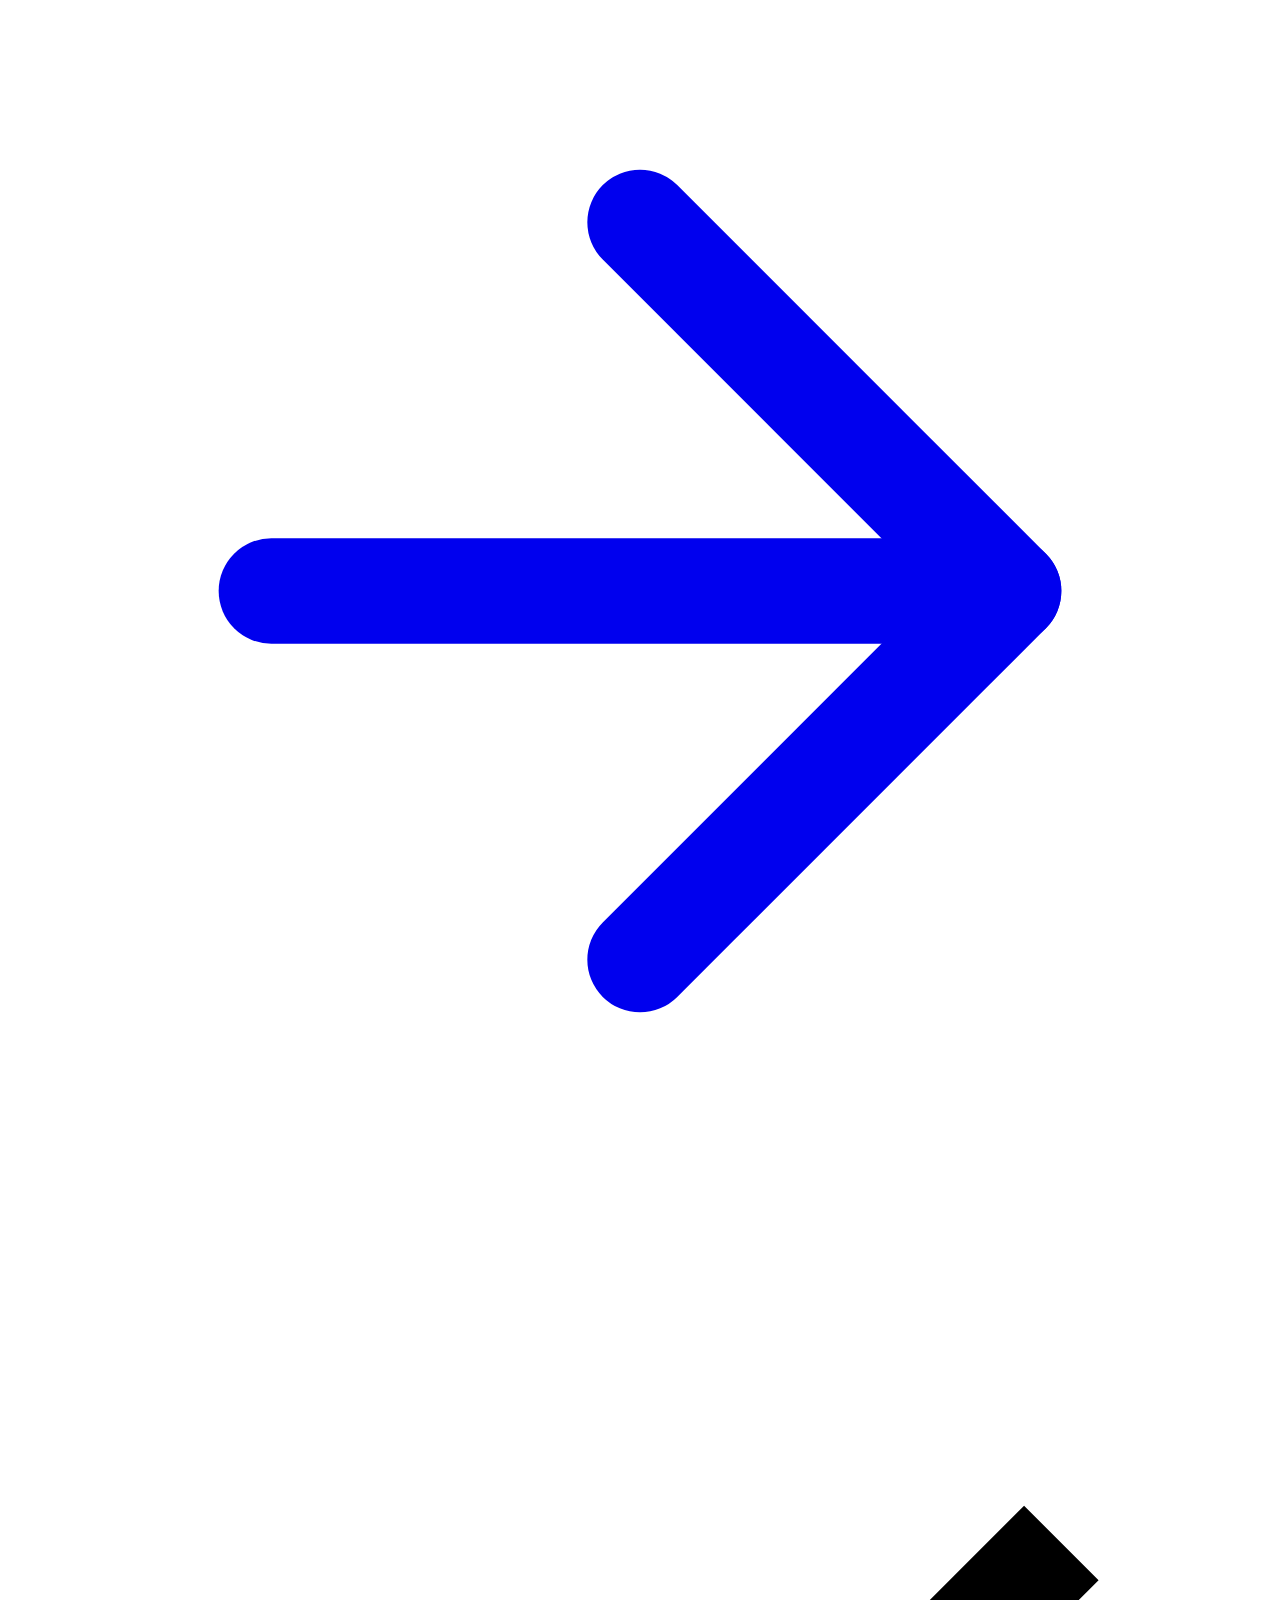
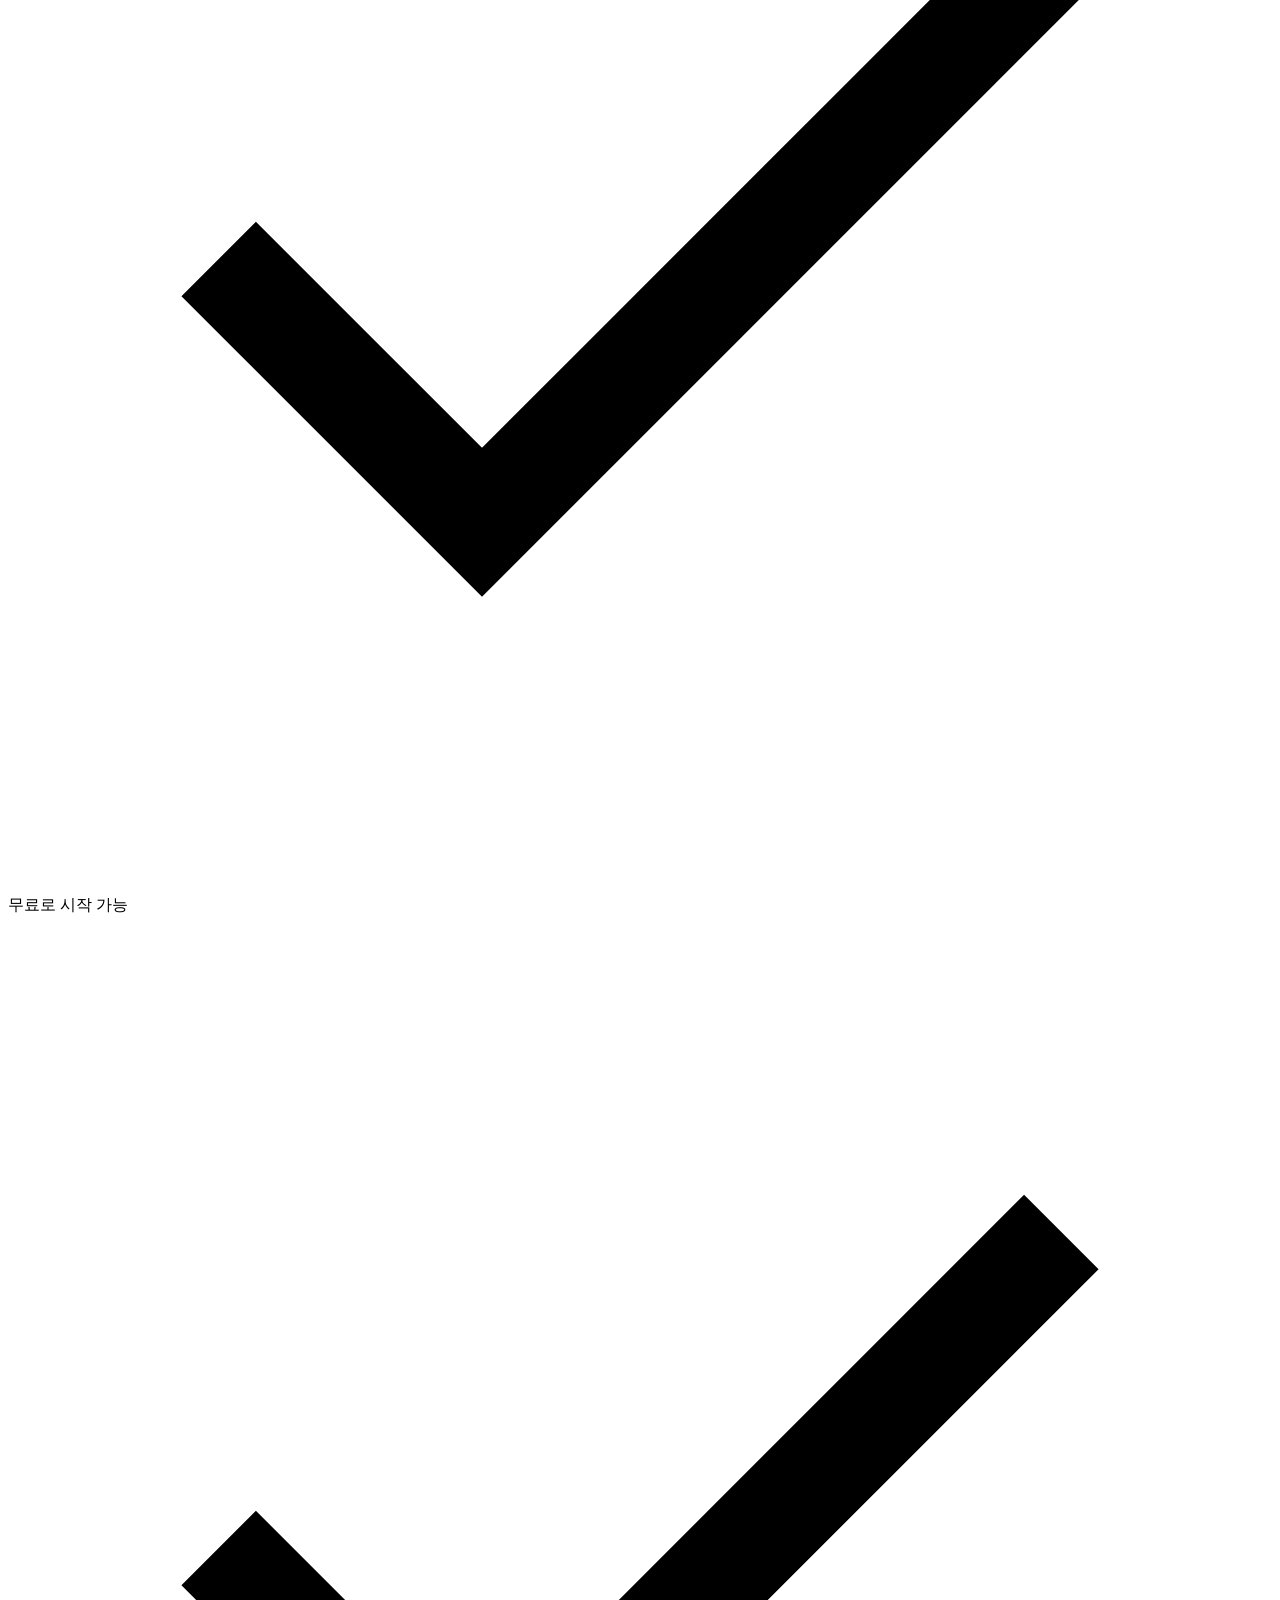
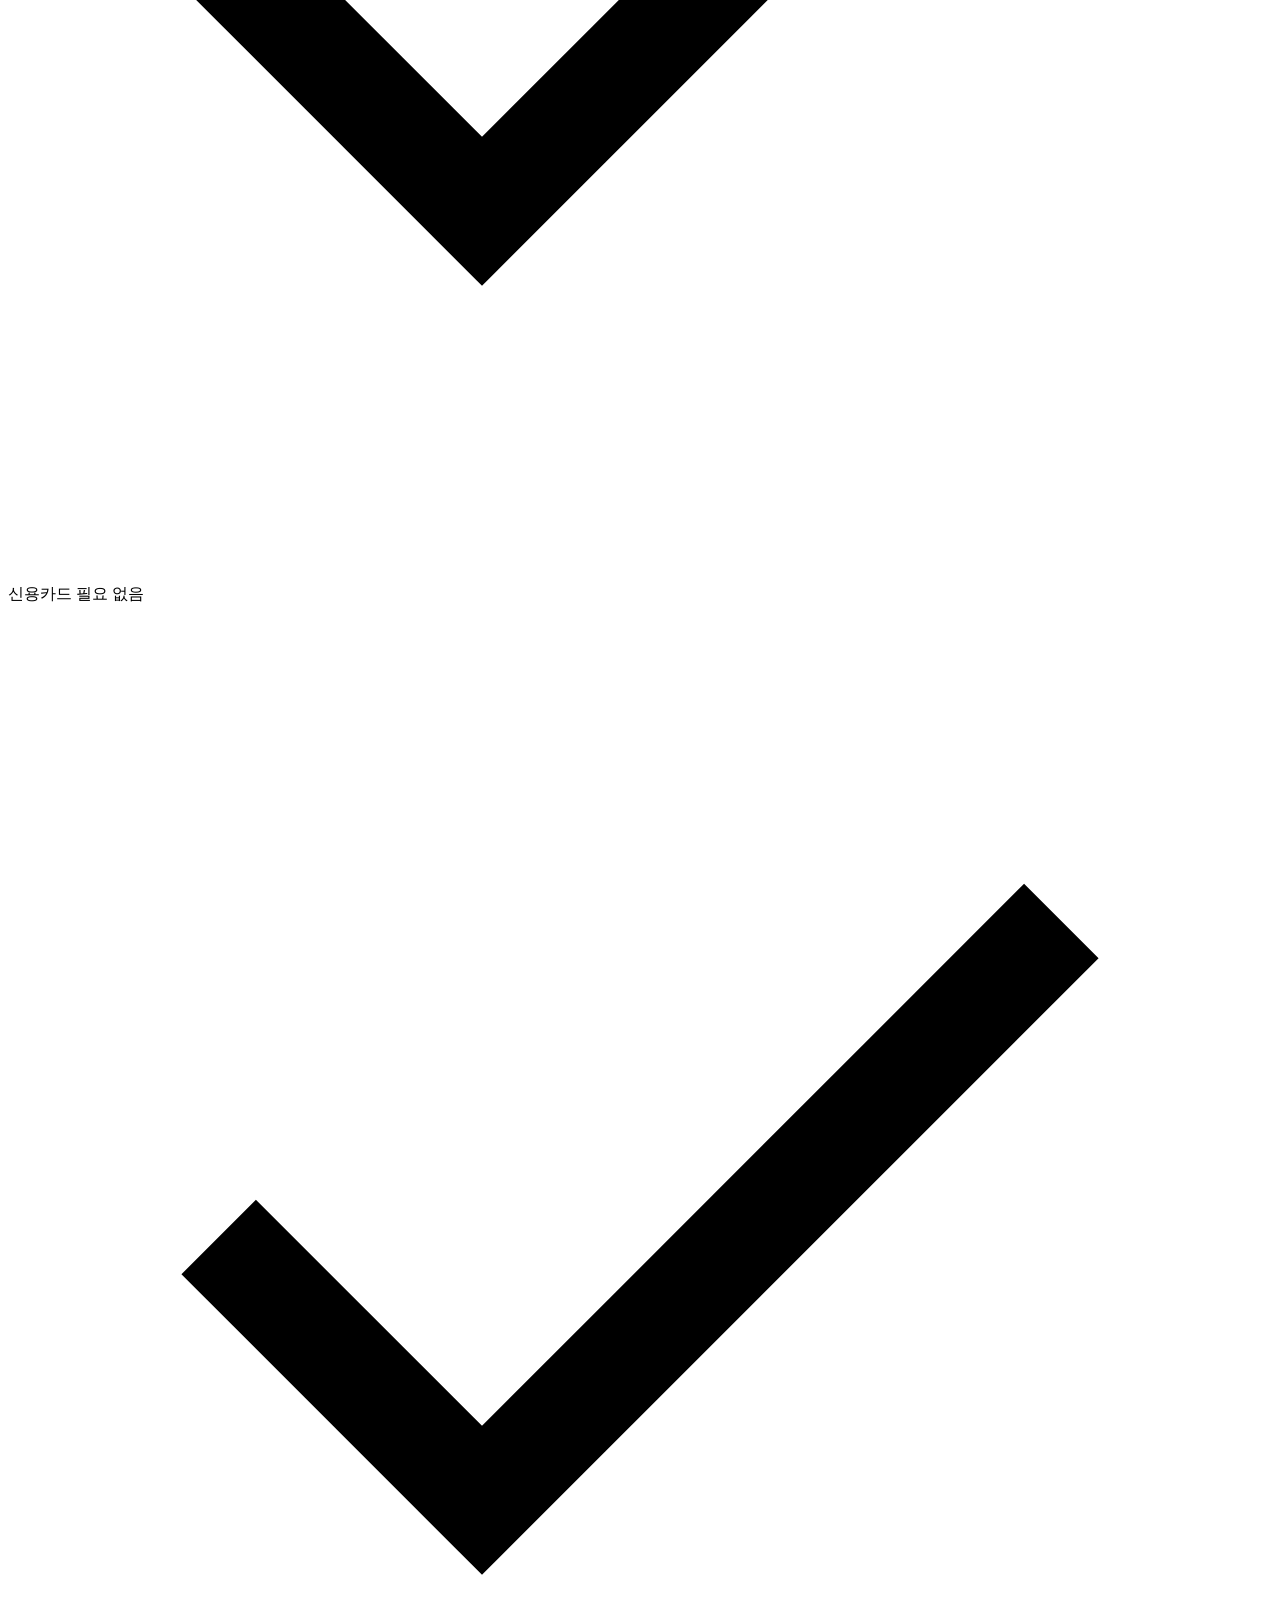
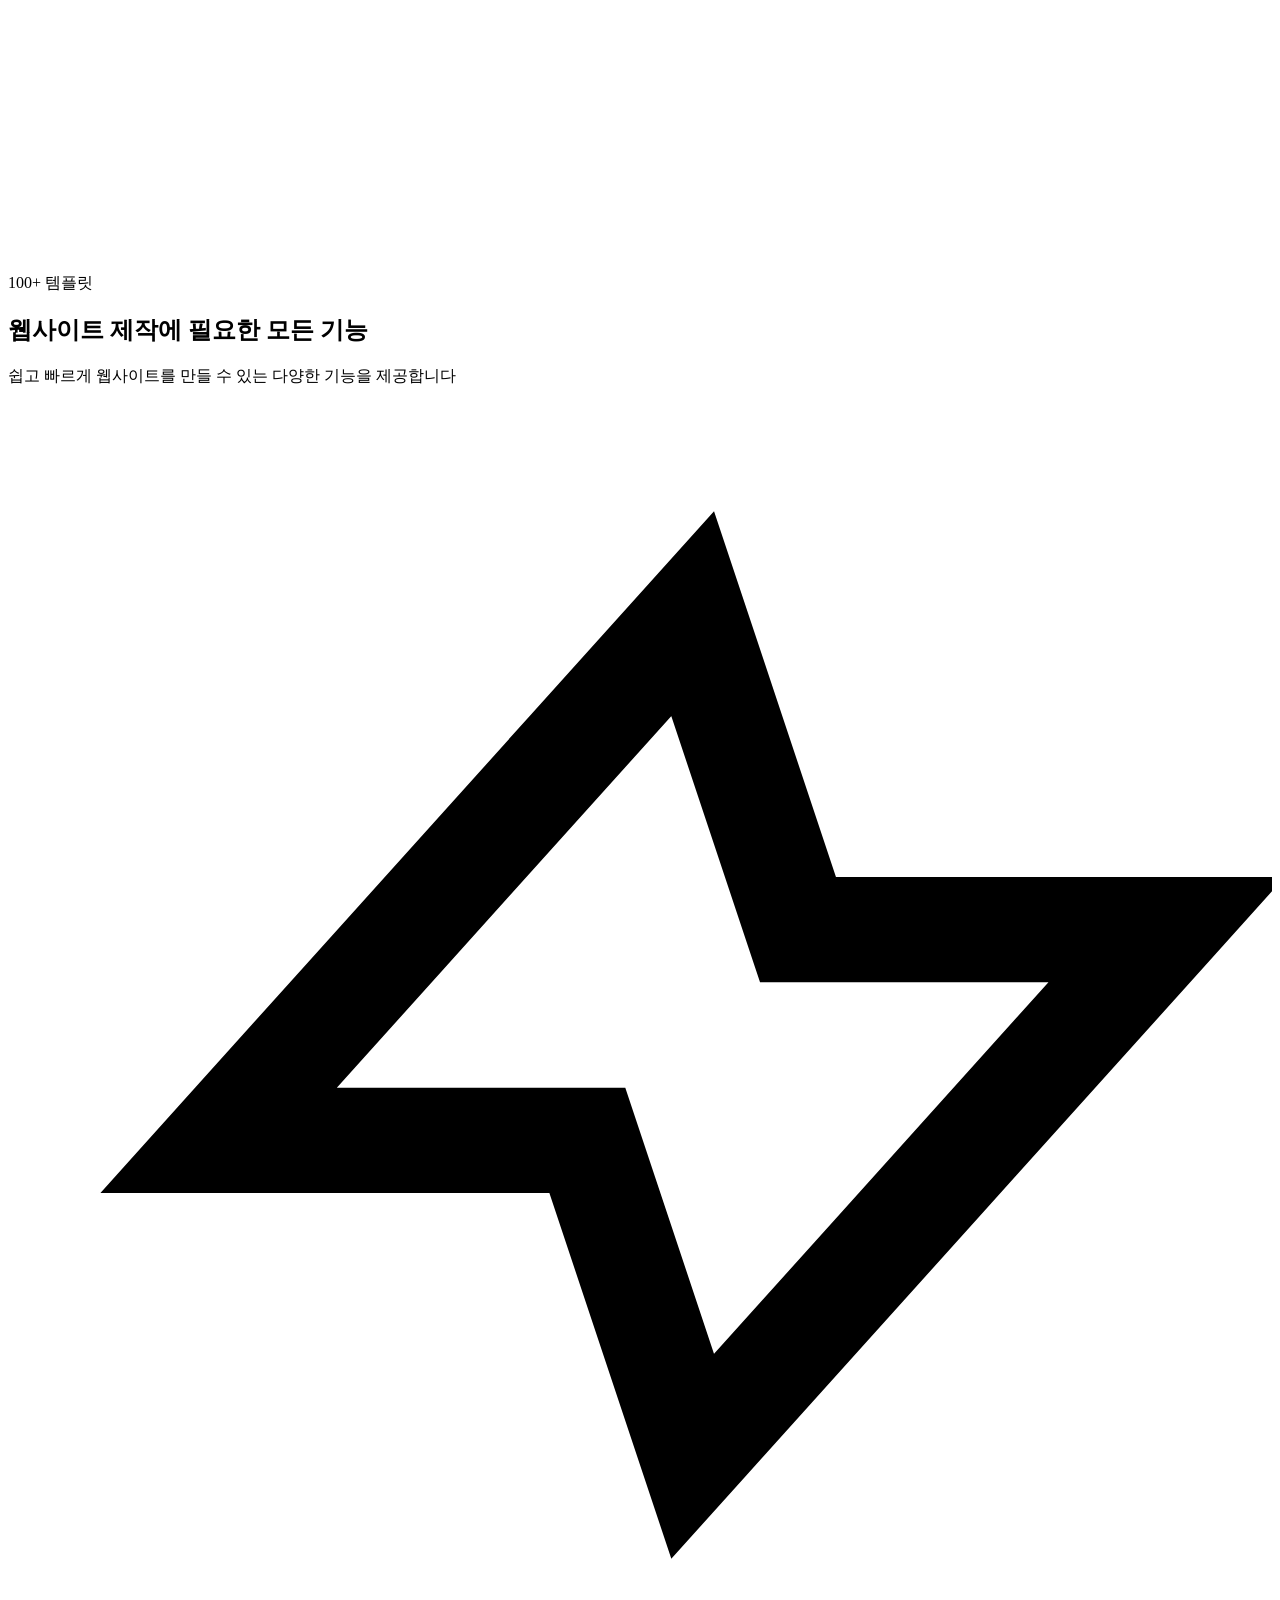
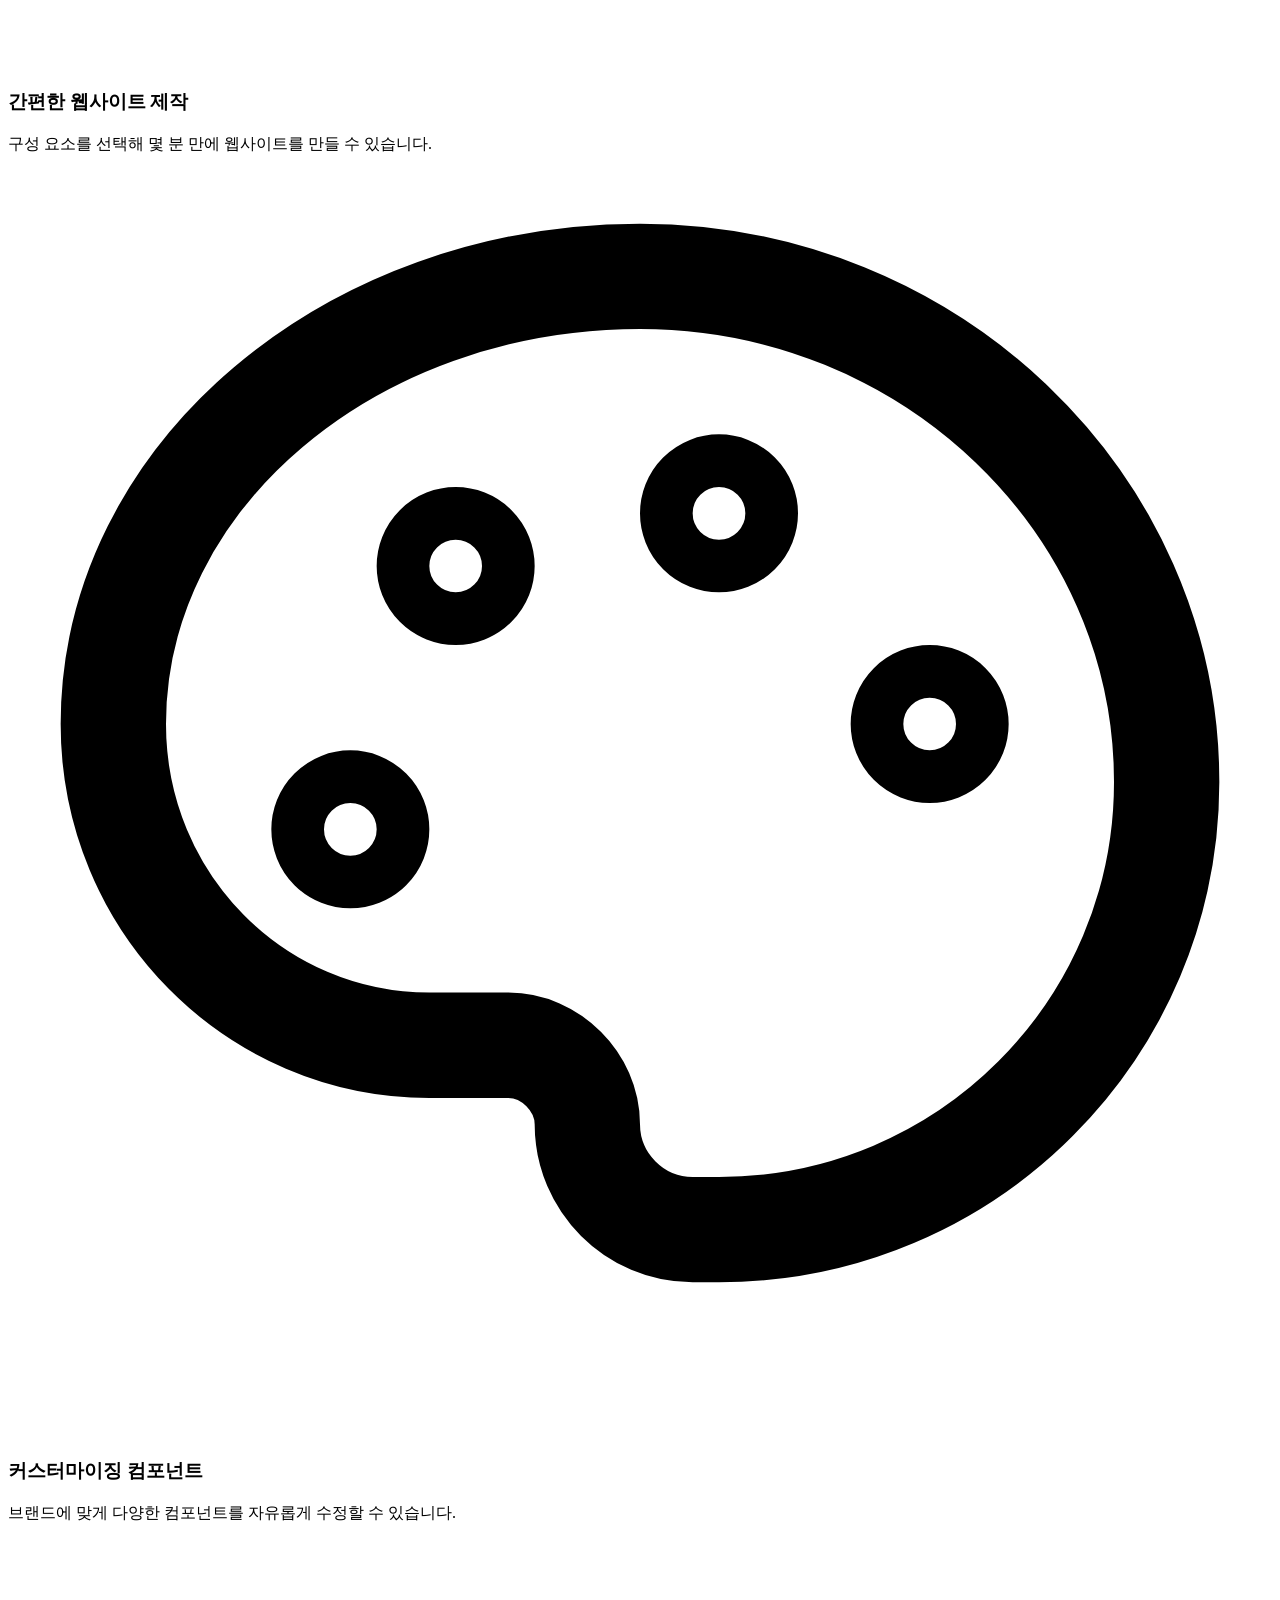
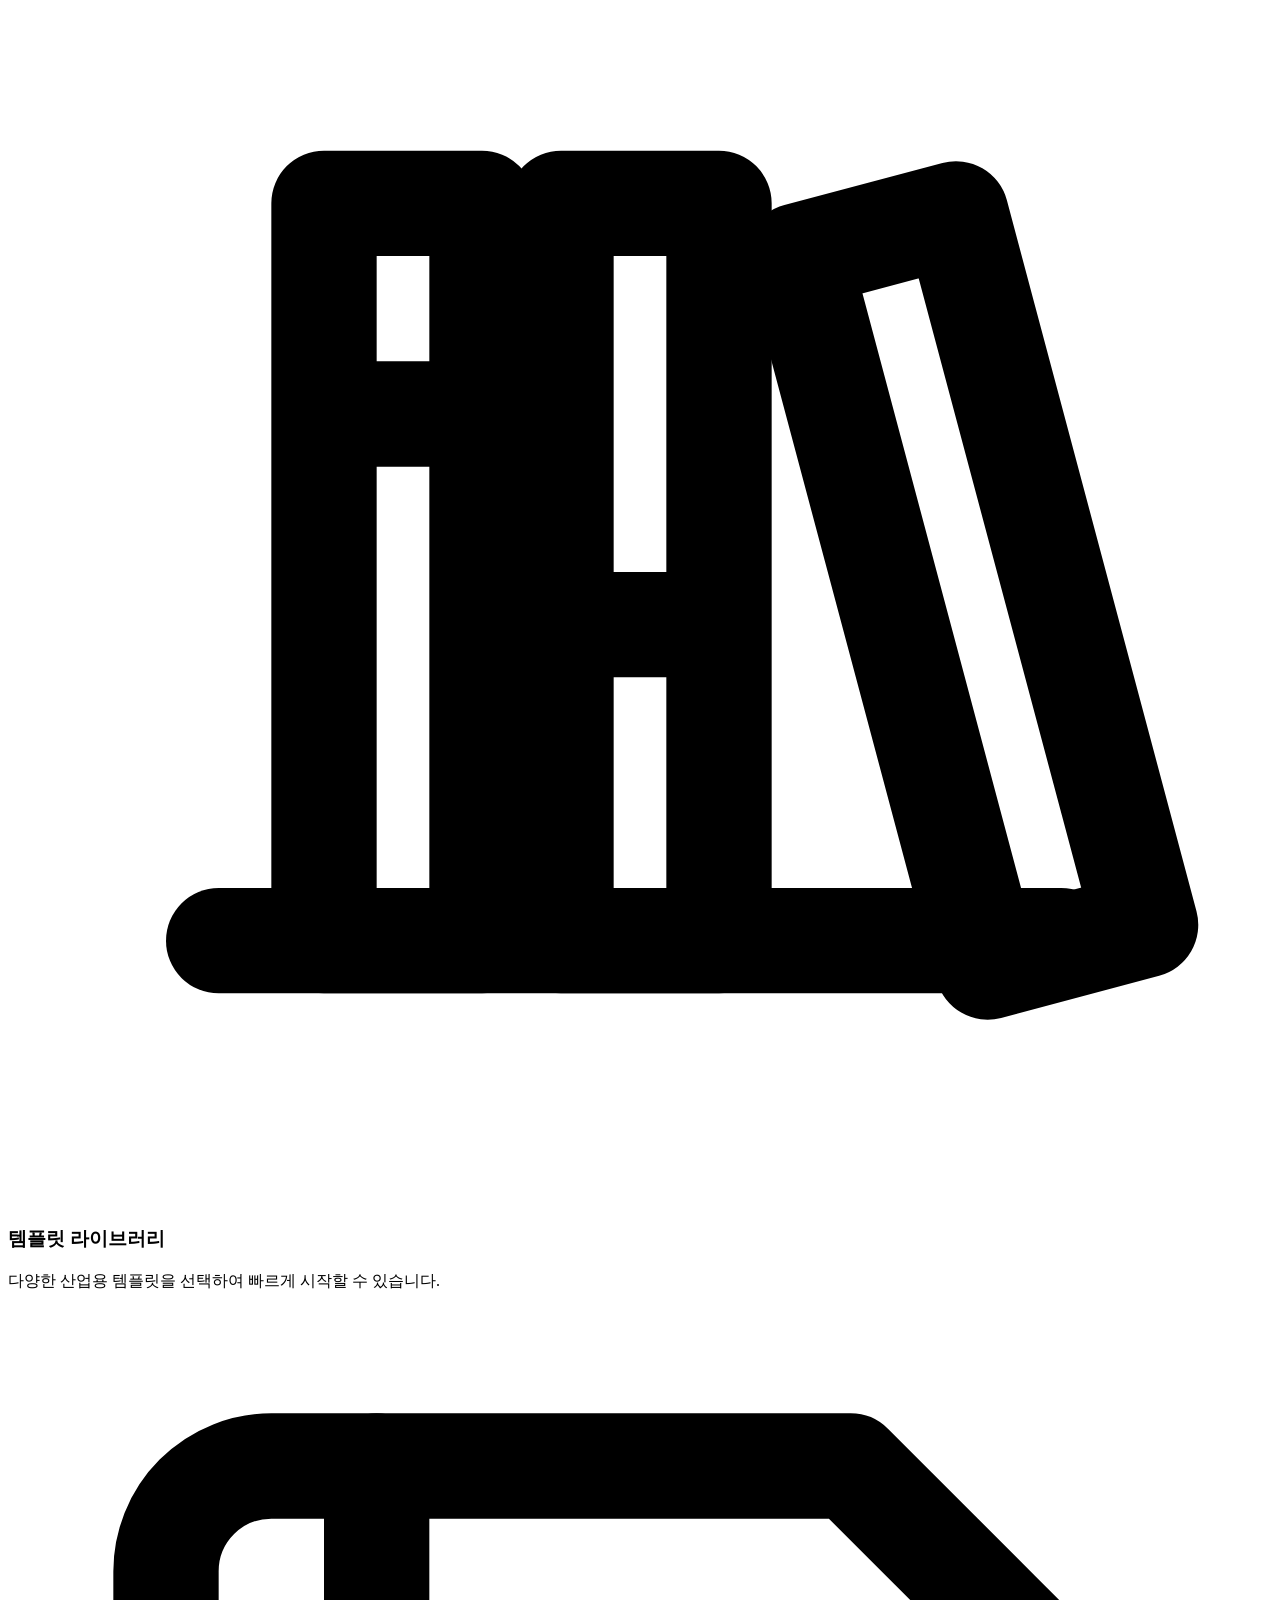
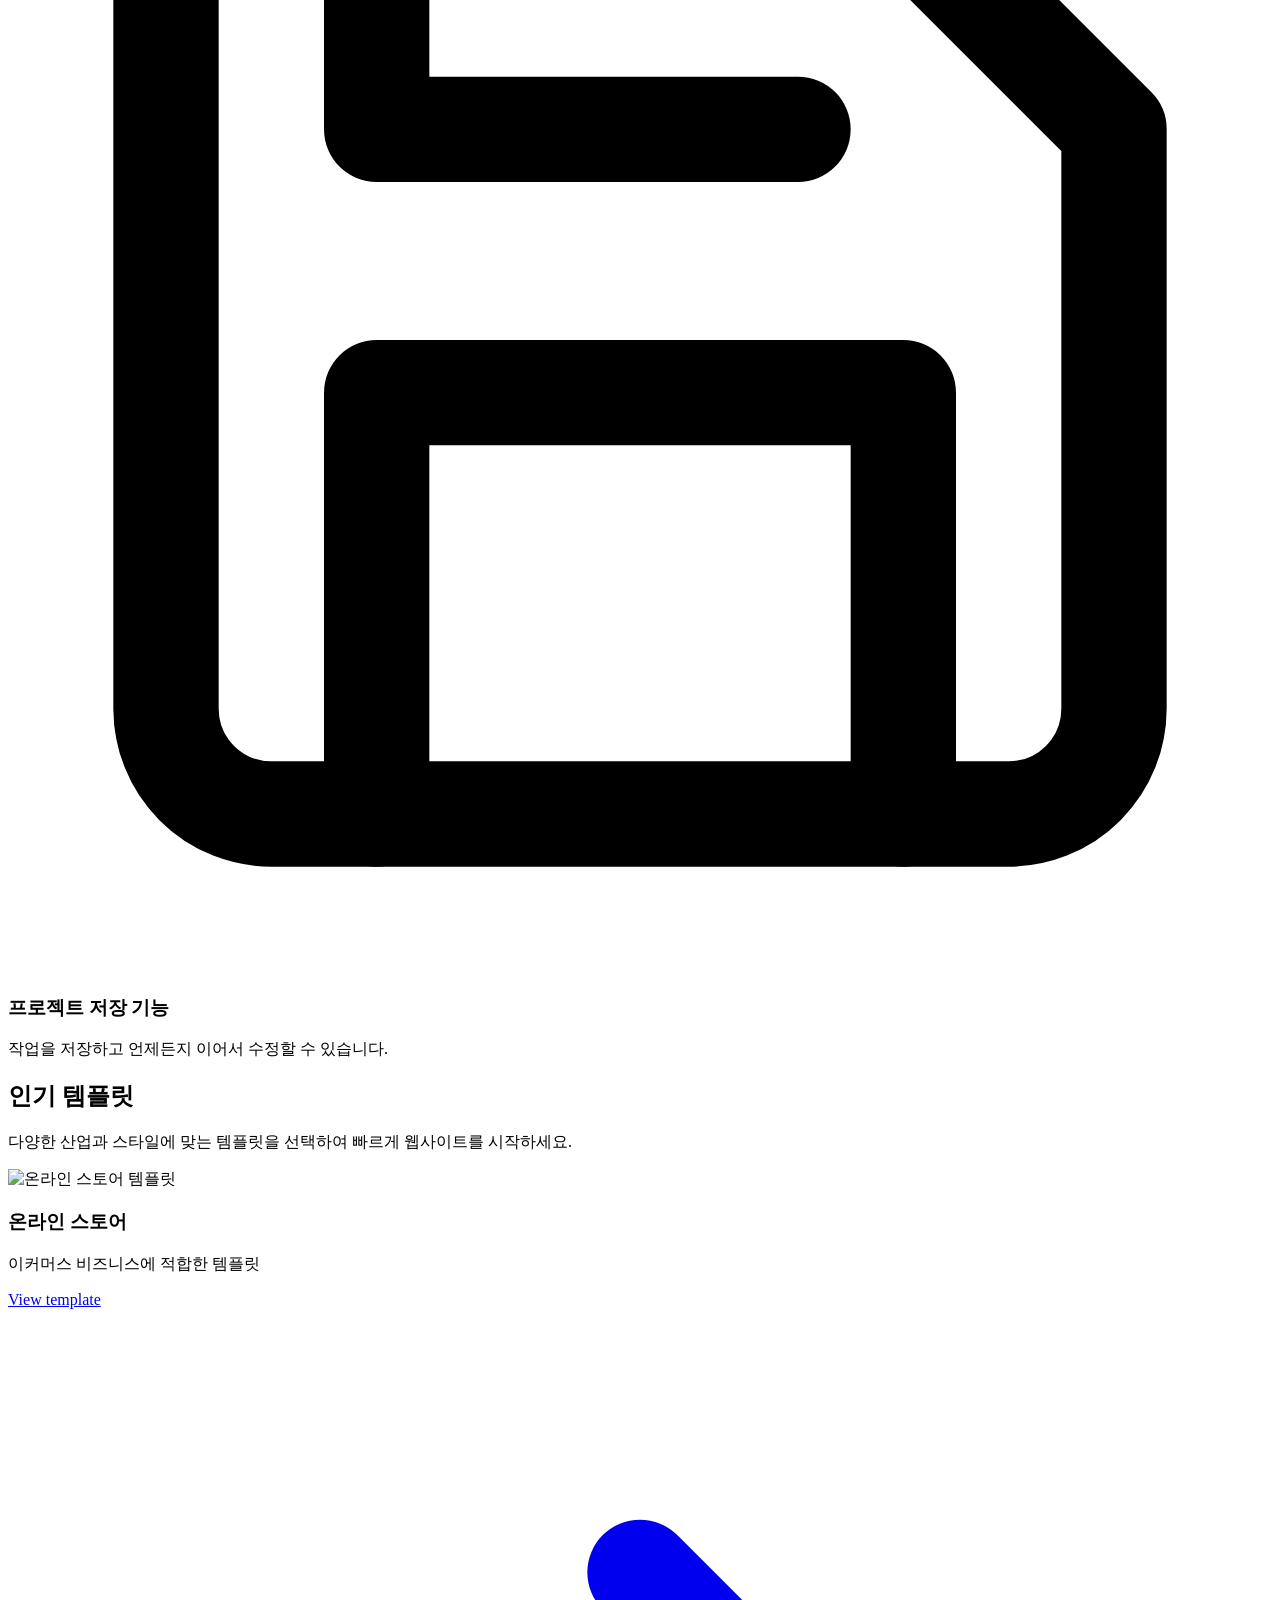
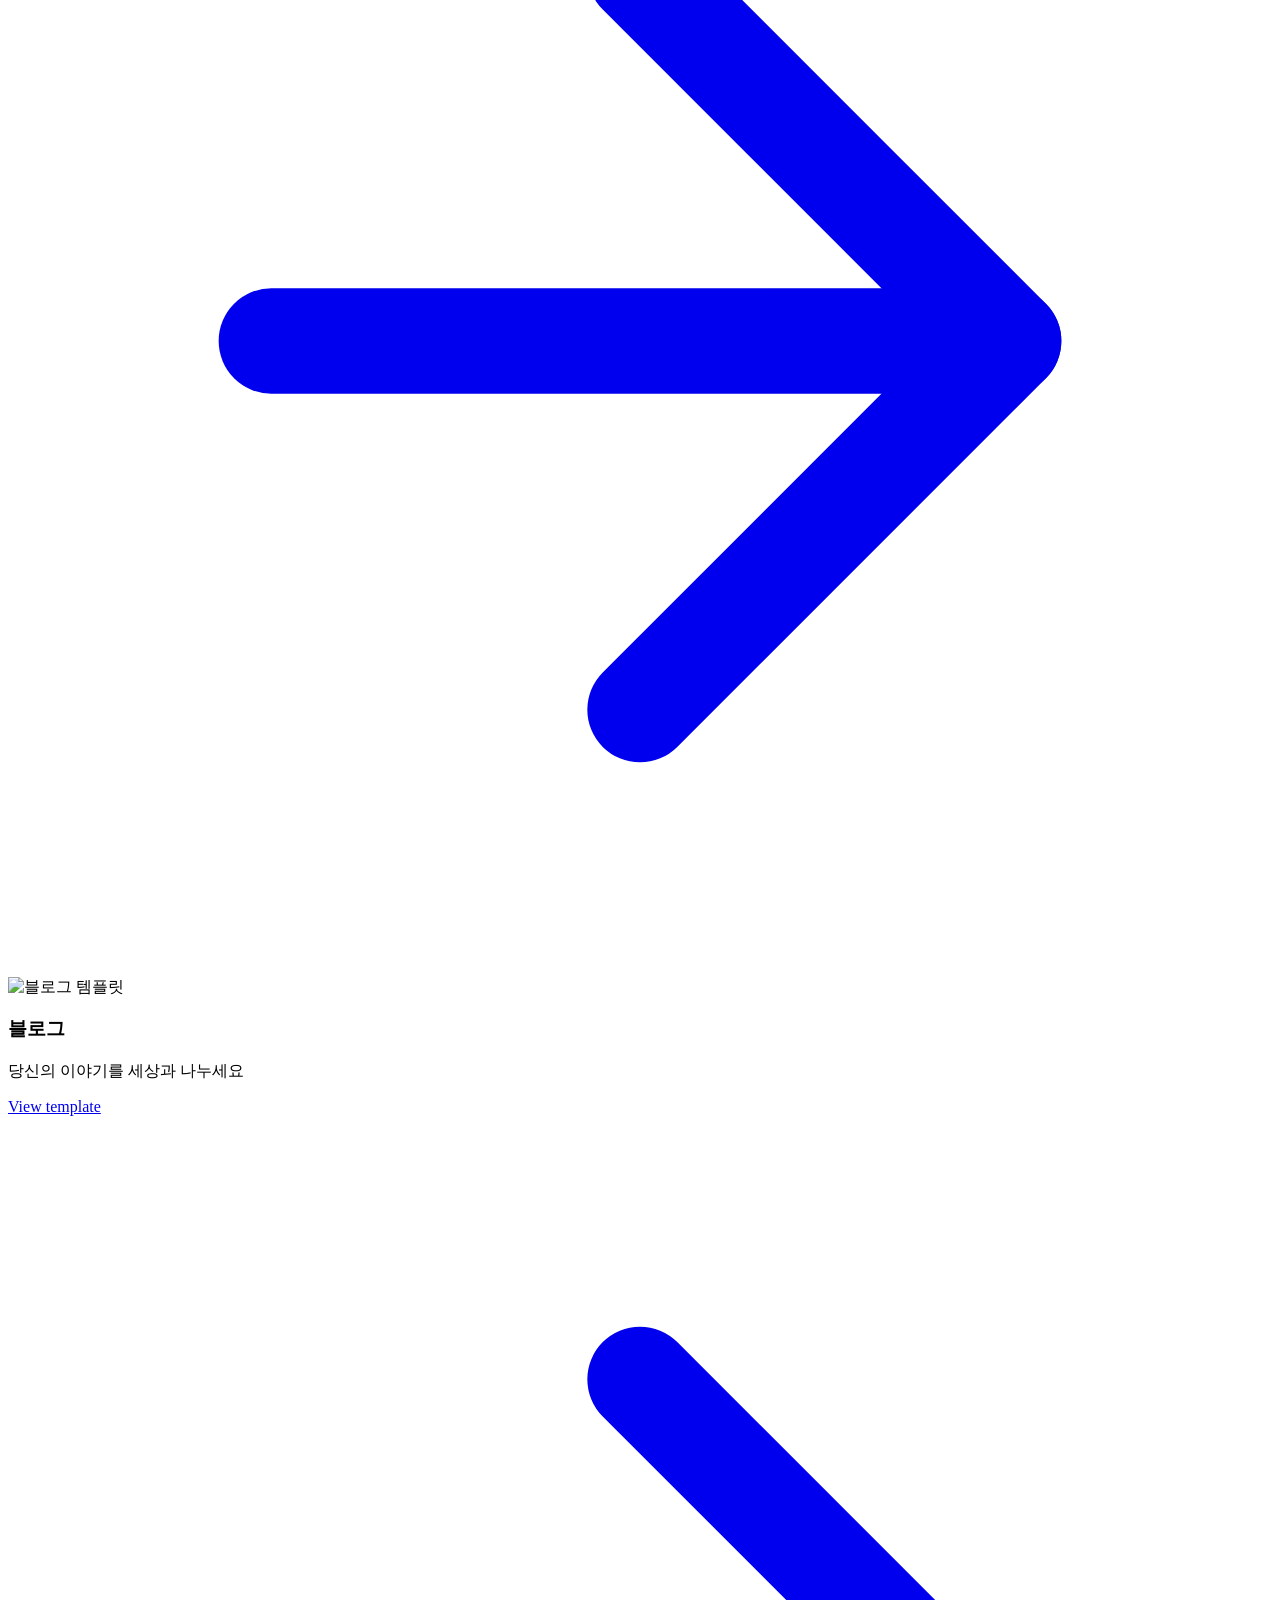
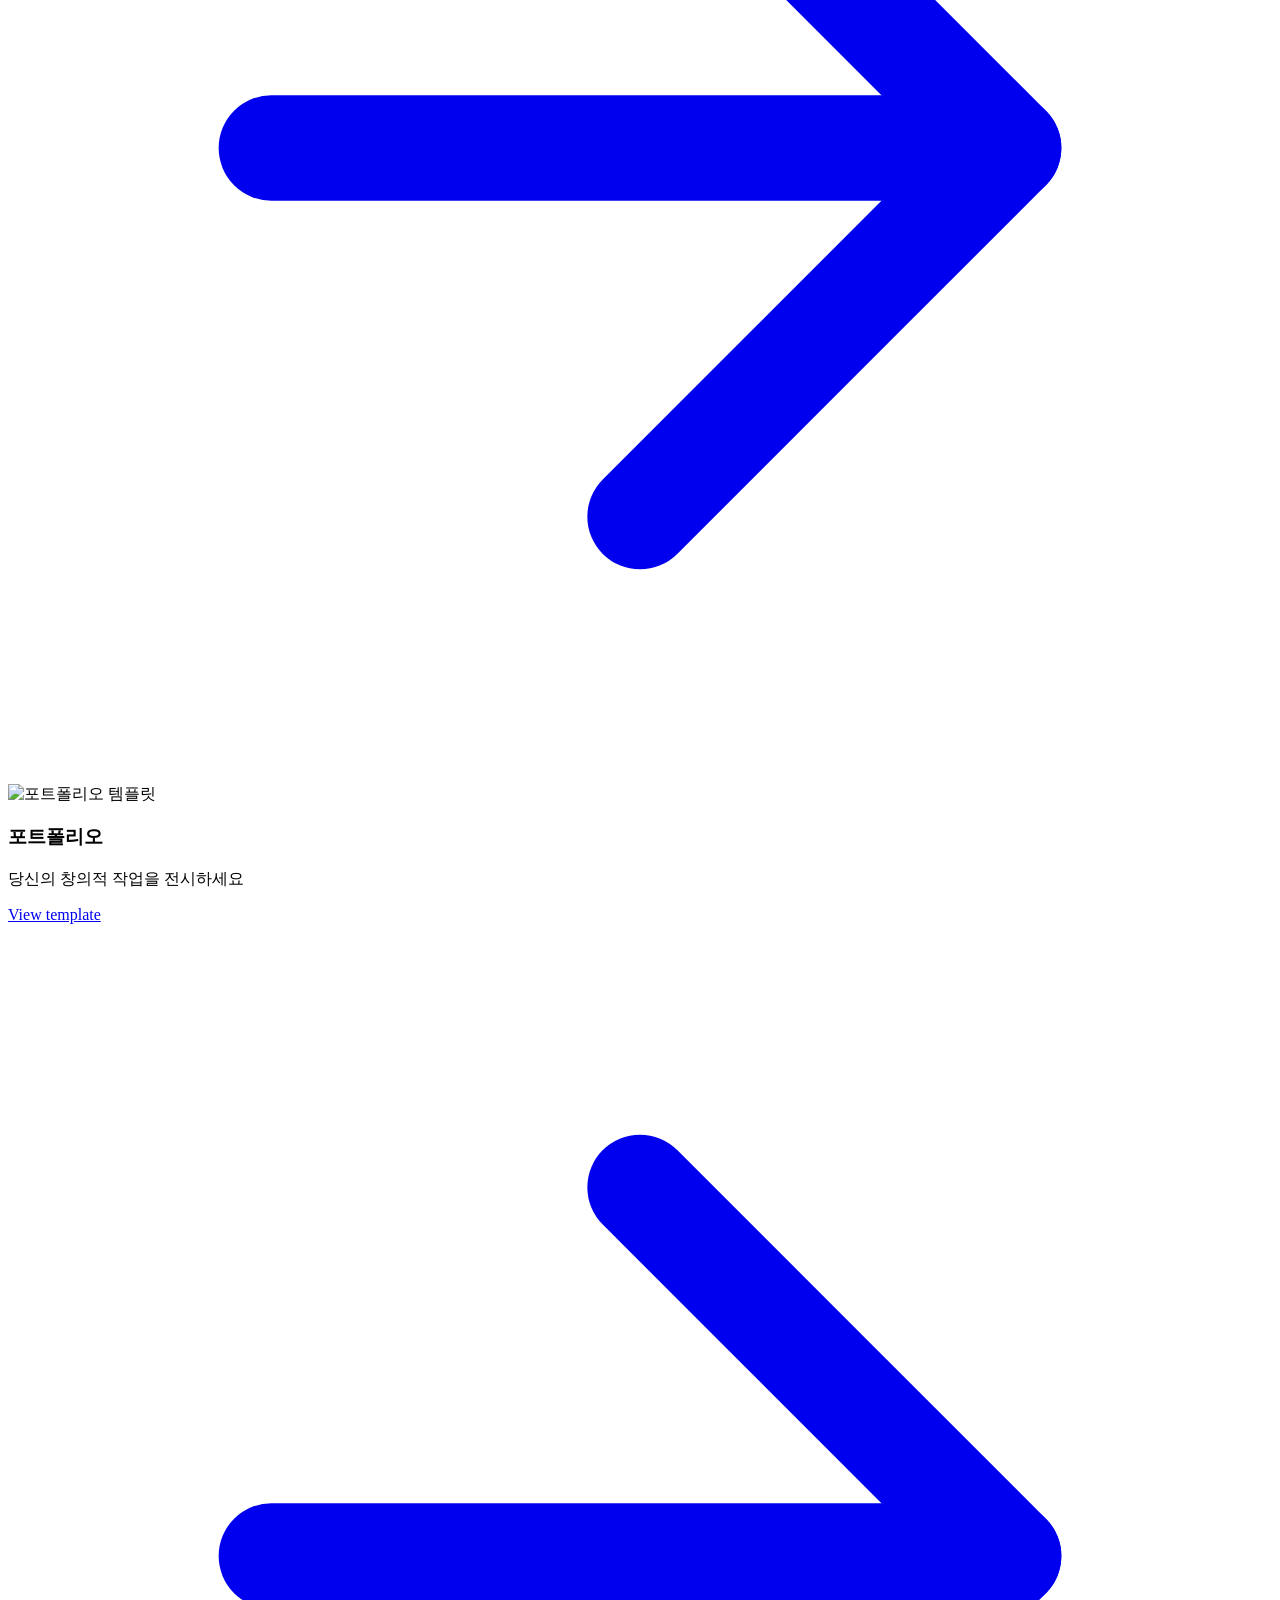
==== commit 1e452521: "Fix: update auth navbar and add mobile menu" ====
--- a/index.html
+++ b/index.html
@@ -14,7 +14,7 @@
 <body class="font-sans m-0">
     <!-- Fixed Navigation Bar -->
     <nav class="fixed top-0 left-0 right-0 bg-white shadow-md z-40">
-        <div class="flex justify-between items-center px-20 py-4">
+        <div class="flex justify-between items-center px-6 lg:px-20 py-4">
             <!-- Left: Web Builder Button -->
             <a href="index.html" class="flex items-center gap-2 hover:cursor-pointer group">
                 <!-- Icon -->
@@ -24,32 +24,54 @@
                 <span class="text-xl font-semibold bg-gradient-to-r from-indigo-600 to-purple-600 bg-clip-text text-transparent">Web Builder</span>
             </a>
 
-            <!-- Right: Navigation Buttons -->
-            <div class="flex gap-6 items-center">
+            <!-- Right: Navigation -->
+            <!-- Desktop Menu -->
+            <div class="hidden md:flex gap-6 items-center">
                 <!-- 템플릿 Button -->
-                <a href="templates.html" data-nav-link="templates.html" class="text-slate-600 font-normal hover:text-slate-800 transition-colors duration-200 hover:cursor-pointer">
+                <a href="templates.html" data-nav-link="templates.html" class="font-normal transition-colors duration-200">
                     템플릿
                 </a>
 
                 <!-- 웹 페이지 만들기 Button -->
-                <a href="builder.html" data-nav-link="builder.html" class="text-slate-600 font-normal hover:text-slate-800 transition-colors duration-200 hover:cursor-pointer">
+                <a href="builder.html" data-nav-link="builder.html" class="font-normal transition-colors duration-200">
                     웹사이트 만들기
                 </a>
 
                 <!-- 요금제 Button -->
-                <a href="pricing.html" data-nav-link="pricing.html" class="text-slate-600 font-normal hover:text-slate-800 transition-colors duration-200 hover:cursor-pointer">
+                <a href="pricing.html" data-nav-link="pricing.html" class="font-normal transition-colors duration-200">
                     요금제
                 </a>
 
                 <!-- 로그인 Button with Icon -->
-                <a href="login.html" class="flex items-center gap-2 px-4 py-2 text-sm font-medium text-slate-600 hover:text-slate-900 transition-colors border border-slate-200 rounded-lg hover:border-slate-300 hover:cursor-pointer">
+                <a id="desktop-auth-link" href="login.html" class="flex items-center gap-2 px-4 py-2 text-sm font-medium transition-colors border border-slate-200 rounded-lg hover:border-slate-300">
                     <!-- Login Icon -->
                     <svg xmlns="http://www.w3.org/2000/svg" width="24" height="24" viewBox="0 0 24 24" fill="none" stroke="currentColor" stroke-width="2" stroke-linecap="round" stroke-linejoin="round" class="w-4 h-4">
                         <path d="M19 21v-2a4 4 0 0 0-4-4H9a4 4 0 0 0-4 4v2"></path>
                         <circle cx="12" cy="7" r="4"></circle>
                     </svg>
-                    <span>로그인</span>
+                    <span id="desktop-auth-label"></span>
                 </a>
+            </div>
+            
+            <!-- Mobile Hambburger -->
+            <button id="menuBtn" class="block md:hidden text-slate-500">
+                <svg class="w-8 h-8" fill="none" stroke="currentColor" viewBox="0 0 24 24">
+                    <path stroke-linecap="round" stroke-linejoin="round" stroke-width="2" d="M4 6h16M4 12h16M4 18h16"></path>
+                </svg>
+            </button>
+            
+            <!-- Mobile Menu -->
+            <div id="mobileMenu" class="hidden md:hidden absolute top-full left-0 w-full bg-white shadow-lg border-t border-slate-200">
+                <div class="flex flex-col">
+                    
+                    <a href="templates.html" data-nav-link="templates.html" class="px-6 py-4 text-slate-600 hover:bg-indigo-50 transition text-center">템플릿</a>
+
+                    <a href="builder.html" data-nav-link="builder.html" class="px-6 py-4 text-slate-600 hover:bg-indigo-50 transition text-center">웹사이트 만들기</a>
+
+                    <a href="pricing.html" data-nav-link="pricing.html" class="px-6 py-4 text-slate-600 hover:bg-indigo-50 transition text-center">요금제</a>
+
+                    <a id="mobile-auth-link" href="login.html" class="px-6 py-4 text-slate-600 hover:bg-indigo-50 transition text-center"><span id="mobile-auth-label">로그인</span></a>
+                </div>
             </div>
         </div>
     </nav>
@@ -345,8 +367,8 @@
 
                         <!-- Call to Action Buttons -->
                         <div class="flex flex-col sm:flex-row gap-4 justify-center">
-                            <a href="builder.html" class="group inline-flex items-center justify-center gap-2 px-8 py-4 bg-white text-indigo-600 font-semibold rounded-xl shadow-lg hover:shadow-xl transition-all hover:-translate-y-0.5">웹사이트 빌더 열기
-
+                            <a href="builder.html" class="group inline-flex items-center justify-center gap-2 px-8 py-4 bg-white text-indigo-600 font-semibold rounded-xl shadow-lg hover:shadow-xl transition-all hover:-translate-y-0.5">
+                                웹사이트 빌더 열기
                                 <!-- Arrow Icon -->
                                 <svg xmlns="http://www.w3.org/2000/svg"
                                     class="w-5 h-5 transition-transform group-hover:translate-x-1"
@@ -356,8 +378,8 @@
                                 </svg>
                             </a>
 
-                            <a href="pricing.html" class="group inline-flex items-center justify-center gap-2 px-8 py-4 bg-indigo-500/30 backdrop-blur-sm text-white font-semibold rounded-xl border-2 border-white/30 hover:bg-indigo-500/50 transition-all hover:-translate-y-0.5">요금제 보기
-
+                            <a href="pricing.html" class="group inline-flex items-center justify-center gap-2 px-8 py-4 bg-indigo-500/30 backdrop-blur-sm text-white font-semibold rounded-xl border-2 border-white/30 hover:bg-indigo-500/50 transition-all hover:-translate-y-0.5">
+                                요금제 보기
                                 <!-- Arrow Icon -->
                                 <svg xmlns="http://www.w3.org/2000/svg"
                                     class="w-5 h-5 transition-transform group-hover:translate-x-1"
@@ -432,5 +454,8 @@
     </footer>
 
     <script src="js/navbar.js"></script>
+    <script src="js/config.js"></script>
+
+    <script type="module" src="js/auth-nav.js"></script>
 </body>
 </html>
